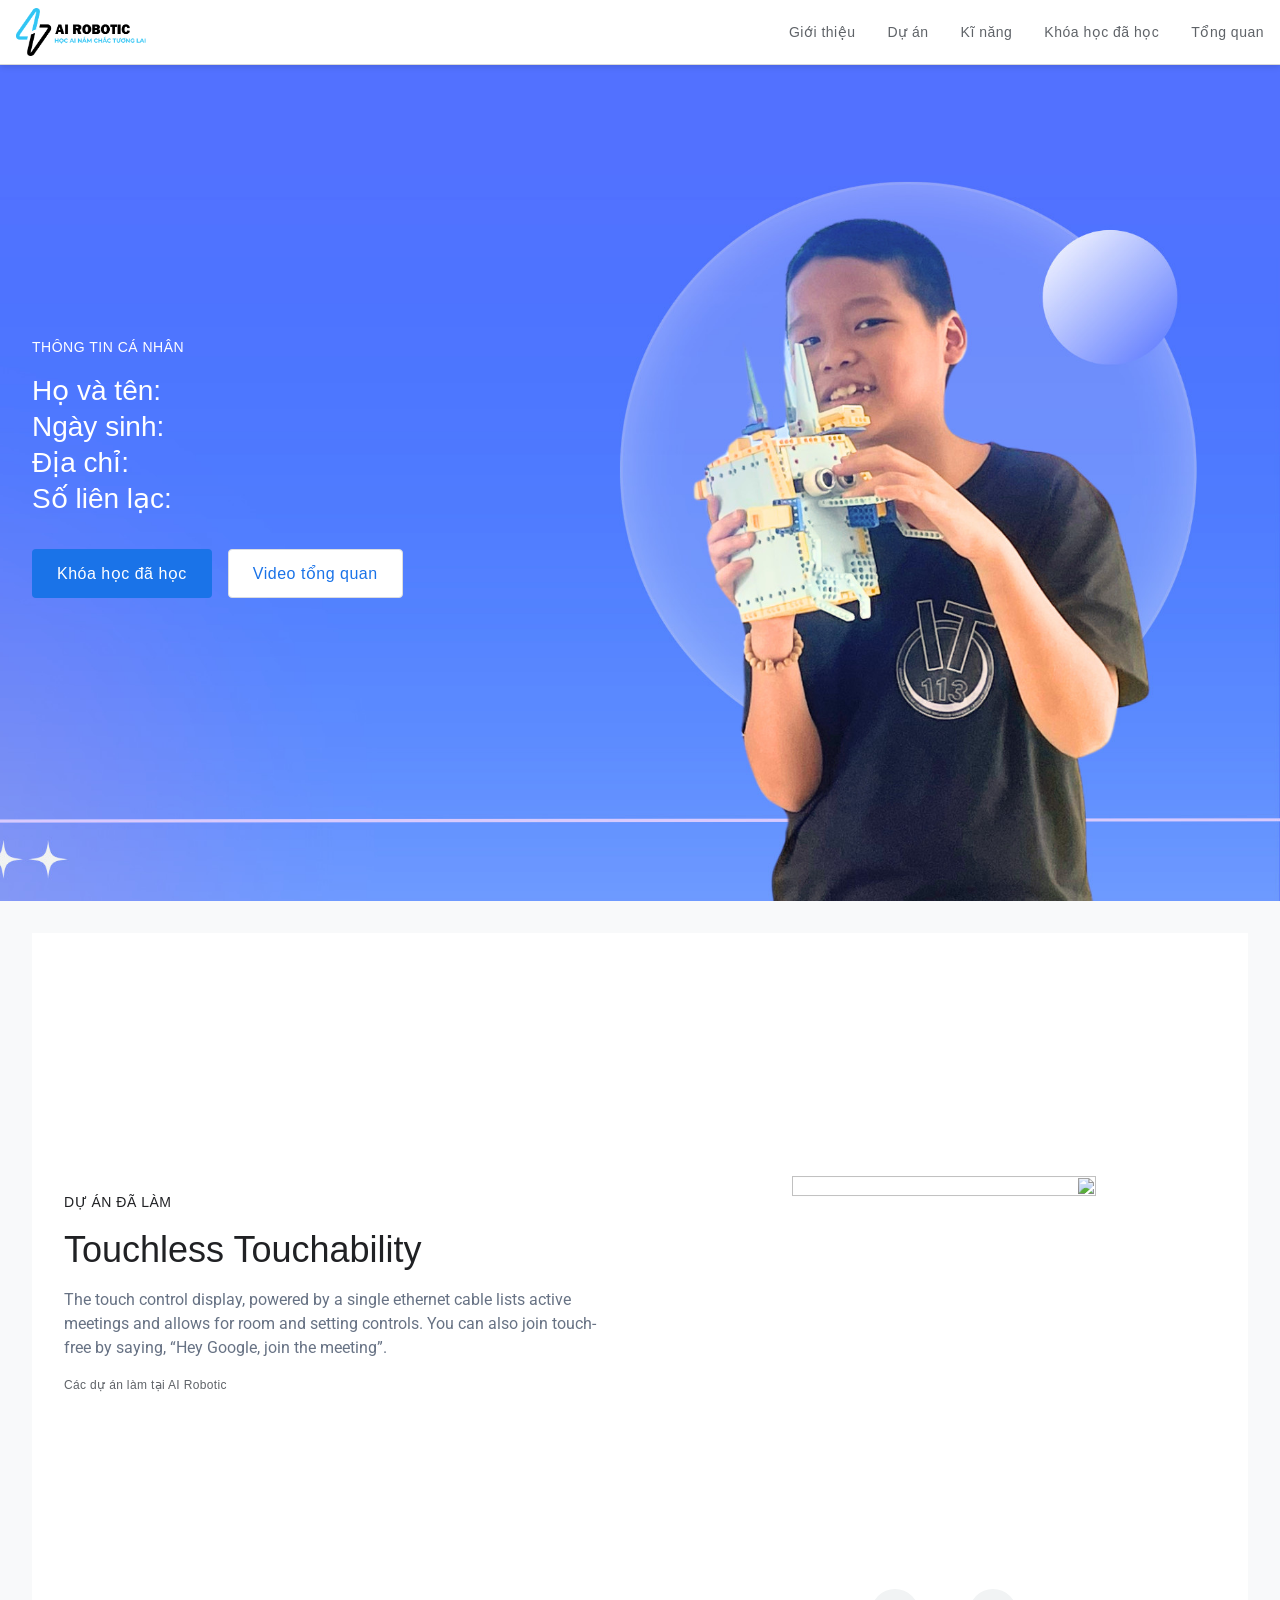
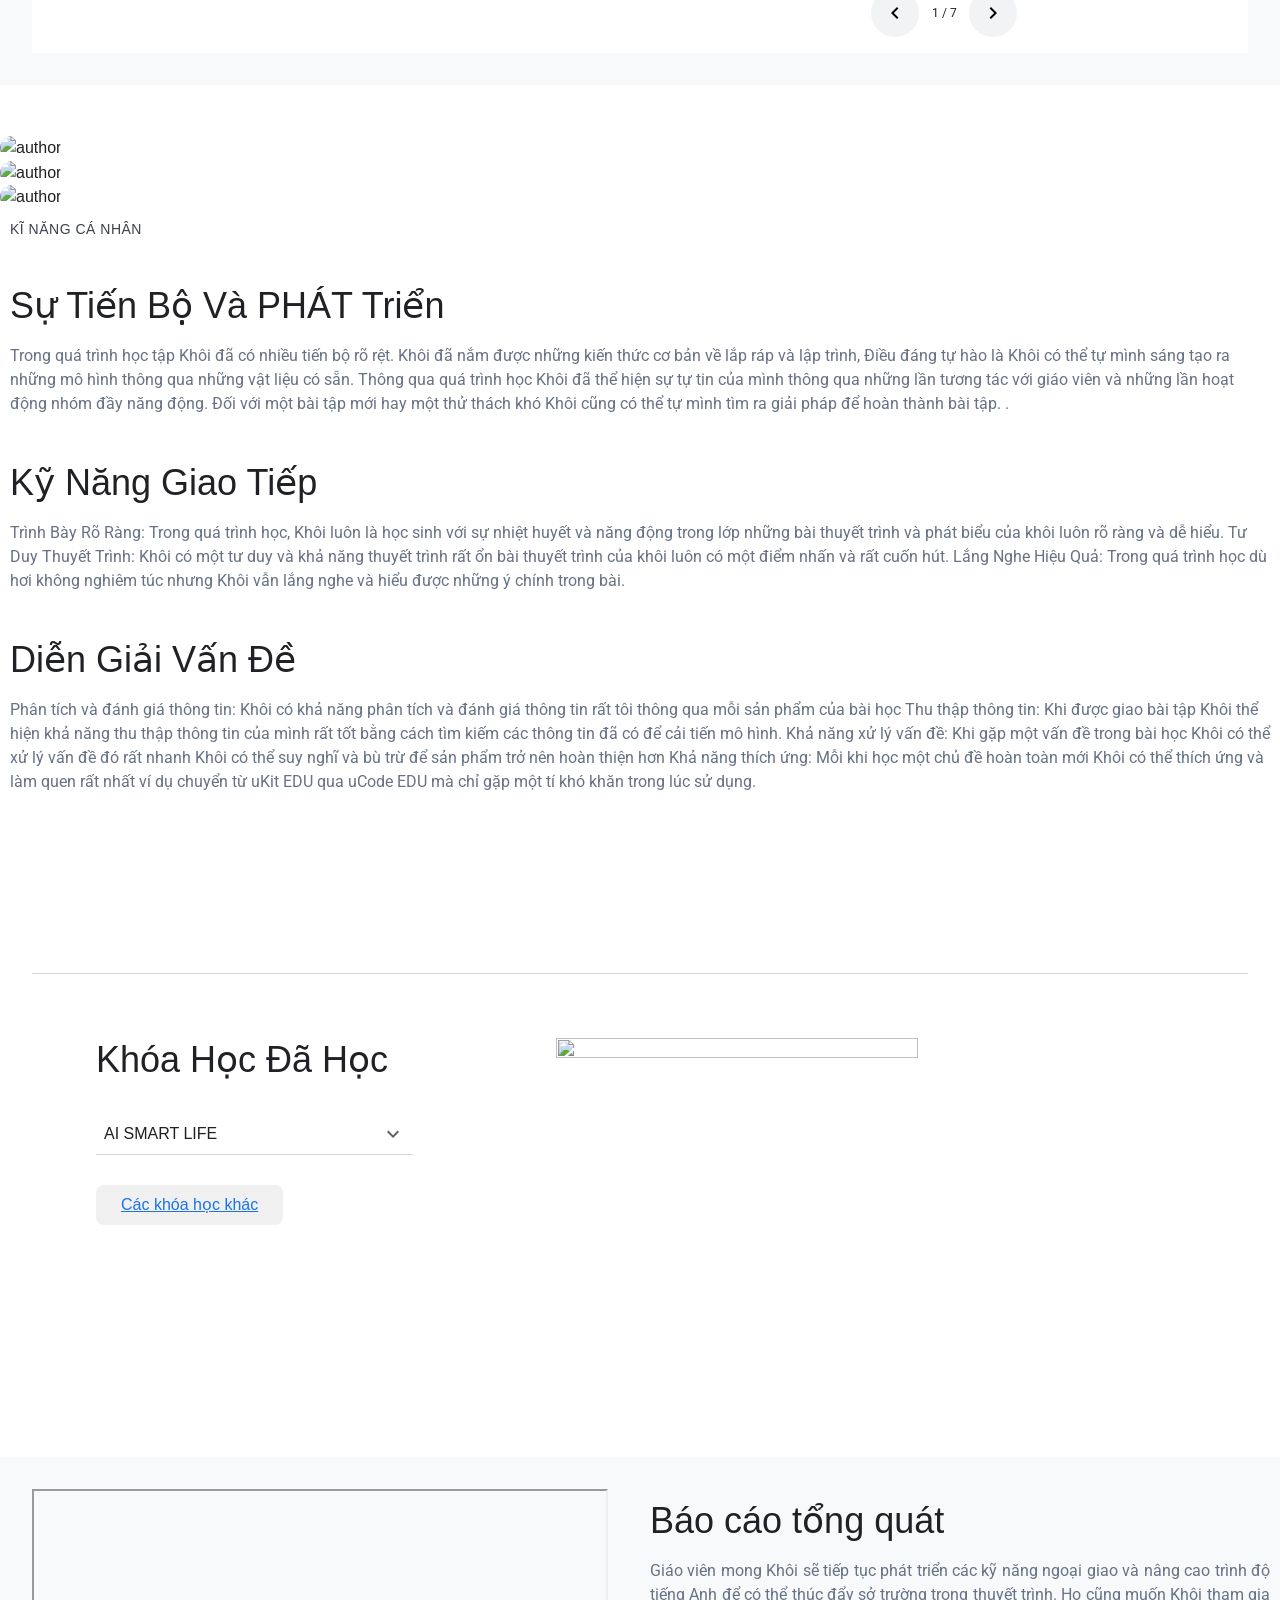
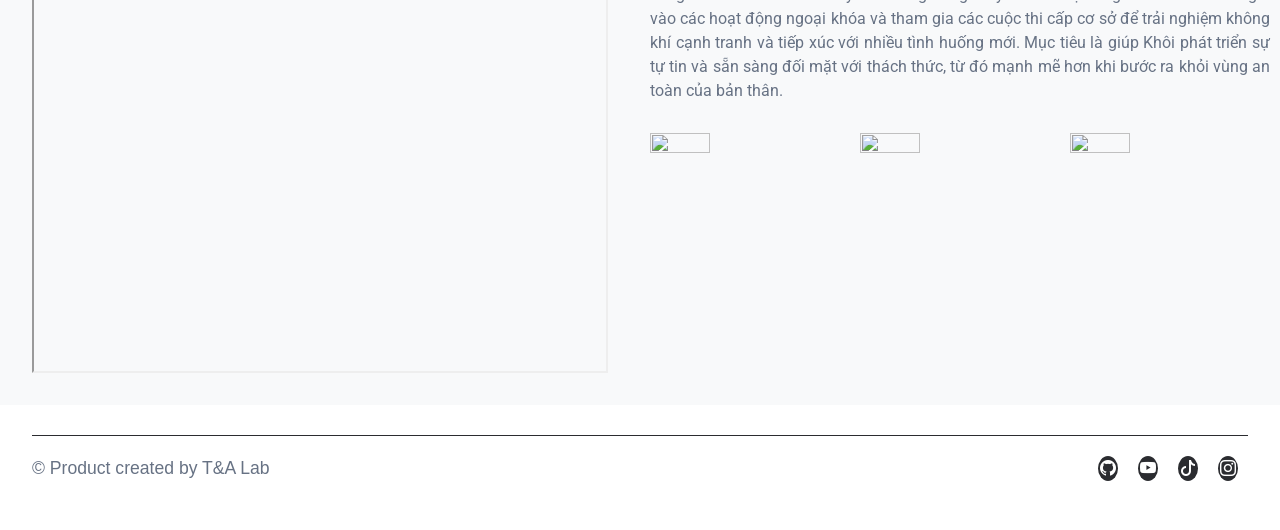
==== index.html @ 6903762d "d" ====
<!DOCTYPE html>
<html lang=en>

<head>
    <meta charset=utf-8>
    <meta http-equiv=X-UA-Compatible content="IE=edge">
    <meta name=viewport content="width=device-width, initial-scale=1.0">
    <meta name=description
        content="In partnership with Lenovo, Series One meeting room kits for Google Meet deliver immersive video meeting experiences.">
    <link href=https://meetingdevices.withgoogle.com/seriesone/ rel=canonical>
    <meta name=referrer content=no-referrer>
    <title>Template</title>
    <link href=https://meetingdevices.withgoogle.com/de_de/seriesone/ hreflang=de-de rel=alternate>
    <link href=https://meetingdevices.withgoogle.com/seriesone/ hreflang=x-default rel=alternate>
    <link href=https://meetingdevices.withgoogle.com/es_es/seriesone/ hreflang=es-es rel=alternate>
    <link href=https://meetingdevices.withgoogle.com/fr_fr/seriesone/ hreflang=fr-fr rel=alternate>
    <link href=https://meetingdevices.withgoogle.com/it_it/seriesone/ hreflang=it-it rel=alternate>
    <link href=https://meetingdevices.withgoogle.com/ja_jp/seriesone/ hreflang=ja-jp rel=alternate>
    <link href=https://meetingdevices.withgoogle.com/nl_nl/seriesone/ hreflang=nl-nl rel=alternate>
    <link href=https://meetingdevices.withgoogle.com/pt_pt/seriesone/ hreflang=pt-pt rel=alternate>
    <link href=https://meetingdevices.withgoogle.com/sv_se/seriesone/ hreflang=sv-se rel=alternate>
    <meta name=google-site-verification content=i-OSLDbnM2iZximjqjOeizI_TWUbKAmkuDoHy6b9P2I>
    <meta content=https://meetingdevices.withgoogle.com/seriesone/ property=og:url>
    <meta property=og:title content="Series One - Google Meet hardware">
    <meta property=og:description
        content="In partnership with Lenovo, Series One meeting room kits for Google Meet deliver immersive video meeting experiences.">
    <meta property=og:site_name content="Google Meeting Devices">
    <meta property=og:type content=website>
    <meta property=og:locale content=en>
    <meta property=og:image:secure_url content>
    <meta property=og:image content>
    <meta name=twitter:card content=summary_large_image>
    <meta name=twitter:description
        content="In partnership with Lenovo, Series One meeting room kits for Google Meet deliver immersive video meeting experiences.">
    <meta name=twitter:title content="Series One - Google Meet hardware">
    <meta name=twitter:site content=@Google>
    <meta name=twitter:image
        content="{'_meta': {'height': 600, 'width': 1200}, 'path': 'https://lh3.googleusercontent.com/mwy3qL_OcN31PW55Ju1jnRcGk3Usdou6EestQ474DYcDU8NTsYWbyKSYF7OhjfOfsH8SbQJx_egO_1A41PqCWd4=s0'}">
    <meta name=twitter:creator content=@Google>
    <link rel=preconnect href=https://lh3.googleusercontent.com>
    <link rel=preconnect href=https://storage.googleapis.com>
    <link rel=preconnect href=https://www.googletagmanager.com>
    <link rel="stylesheet" href="./static/css/partials/compare.min.css">
    <link rel="stylesheet" href="./static/css/partials/footer.min.css">
    <link rel="stylesheet" href="./static/css/main.min.css">
    <link rel=icon href=https://lhu.edu.vn/ViewPage/LHUVNB4/_assets/favicon.ico?v1.1.2>
    <link rel="stylesheet" href="https://cdn.jsdelivr.net/npm/bootstrap-icons@1.11.3/font/bootstrap-icons.min.css">
    <script>
        var getCookie = function (name) {
            const result = document.cookie.match(
                '(^|[^;]+)\\s*' + name + '\\s*=\\s*([^;]+)'
            );
            return result ? result.pop() : '';
        }
    </script>
    <script>
        var uaRef = function () {
            var dr = document.referrer;
            var internalPaths = /\/(edu|a\/signup)\//;
            var refPathMatch = dr.match(/\..+?\/([^\?#]*)/);
            var refPath =
                refPathMatch && refPathMatch.length > 1 ? '/' + refPathMatch[1] : '';
            var refHostMatch = dr.match(/\/\/(.+?)\//);
            var refHost =
                refHostMatch && refHostMatch.length > 1 ? refHostMatch[1] : '';
            var newRef = '';
            if (!(
                refPath.match(internalPaths) && refHost.match(/\.google(?:goro)?\./)
            )) {
                newRef = dr.split('?')[0];
            }
            return newRef;
        };
        dataLayer = [{
            uaReferrer: uaRef(),
            country: 'us',
            region: 'noram',
            propertyIndex: '36',
            language: 'en',
            locale: 'en_US',
            shipToCountry: 'US',
            shipToRegion: '',
            host: location.host,
            hostNoSub: location.host.replace(/^(.+\.)google/g, 'google'),
            path: location.pathname,
            cookiePath: '/',
            implVer: '2',
            'gtm.blacklist': [
                'nonGoogleScripts',
                'nonGooglePixels',
                'customScripts',
                'customPixels',
            ],
        },];
    </script>
    <script>
        window.dataLayer = window.dataLayer || [];
        window.dataLayer.push({
            isSpa: true
        });
        (function (w, d, s, l, i) {
            w[l] = w[l] || [];
            w[l].push({
                'gtm.start': new Date().getTime(),
                event: 'gtm.js'
            });
            var f = d.getElementsByTagName(s)[0],
                j = d.createElement(s),
                dl = l != 'dataLayer' ? '&l=' + l : '';
            j.async = true;
            j.src = 'https://www.googletagmanager.com/gtm.js?id=' + i + dl;
            f.parentNode.insertBefore(j, f);
        })(window, document, 'script', 'dataLayer', 'GTM-NRG7Z7Z');
    </script>
    <script>
        window.dataLayer.push({
            pageName: "/seriesone/",
            event: "trackPageview"
        });
    </script>

    <link rel="stylesheet" href="./static/css/slick.css" />
    <link rel="stylesheet" href="./static/css/LineIcons.2.0.css" />
    <link rel="stylesheet" href="./static/css/bootstrap.4.5.2.min.css" />
    <link rel="stylesheet" href="./static/css/style.css" />

    <style>
        .header {
            position: sticky;
            top: 0;
            background: #fff;
            box-shadow: 0 2px 6px 0 rgba(0, 0, 0, .12), inset 0 -1px 0 0 #dadce0;
            z-index: 999;
            transition: transform 300ms ease
        }

        @media(max-width: 717px) {
            .header--hidden {
                transform: translateY(-100%)
            }
        }

        .header__inner {
            position: relative;
            z-index: 1;
            background: #fff
        }

        .header__inner:first-child {
            border-bottom: 1px solid #d8d8d8
        }

        .header__inner:last-child {
            z-index: 0;
            width: 100%;
            overflow: hidden
        }

        .header__frame {
            box-sizing: border-box;
            margin: 0 auto;
            padding-left: 16px;
            padding-right: 16px;
            width: clamp(0px, 1920px, 100%);
            display: flex;
            align-items: center;
            justify-content: center;
            justify-content: space-between;
            padding-top: 16px;
            padding-bottom: 16px
        }

        @media(min-width: 1024px) {
            .header__frame {
                padding-left: 32px;
                padding-right: 32px
            }
        }

        @media(min-width: 1024px) {
            .header__frame {
                height: 64px;
                padding-top: 8px;
                padding-bottom: 8px
            }
        }

        .header__logo span {
            font-size: 22px;
            letter-spacing: 0;
            color: #5f6368
        }

        .header__logo img {
            display: block;
            height: 32px;
            width: auto;
            margin-bottom: -3px
        }

        .header__logo--icon img {
            margin-bottom: 0;
            margin-right: 8px
        }

        @media(min-width: 1024px) {
            .header__hamburger {
                display: none
            }
        }

        .header__aside__nav,
        .header__nav {
            display: flex;
            flex-direction: row;
            position: relative;
            height: 100%;
            justify-content: end;
        }

        @media(min-width: 1024px) {

            .header__aside__nav,
            .header__nav {
                flex: 1;
                margin-left: 32px
            }

            .header__aside__nav a+a,
            .header__nav a+a {
                margin-left: 8px
            }
        }

        @media(min-width: 1024px) {

            .header__logo,
            .header__aside {
                margin: 0 -16px
            }
        }

        .header__logo,
        .header__nav a,
        .header__aside a:not(.button) {
            font-size: 14px;
            line-height: 24px;
            font-weight: 500;
            letter-spacing: .5px;
            display: inline-flex;
            align-items: center;
            font-weight: 400;
            text-decoration: none;
            color: #5f6368
        }

        .header__nav {
            margin: 0;
            list-style: none
        }

        @media(min-width: 1024px) {
            .header__nav {
                padding-left: 16px
            }
        }

        .header__nav li {
            position: relative;
            margin: -6px 0px
        }

        @media(min-width: 1024px) {
            .header__nav li {
                display: flex
            }

            .header__nav li:hover .header__nav__item__dropdown,
            .header__nav li:focus-within .header__nav__item__dropdown {
                visibility: visible;
                opacity: 1;
                transform: translateY(0)
            }

            .header__nav li .header__nav__item__dropdown {
                position: absolute;
                top: 100%;
                left: 0;
                transform: translateY(-16px);
                opacity: 0;
                visibility: hidden;
                transition: transform 350ms cubic-bezier(0.24, 1, 0.32, 1), opacity 350ms cubic-bezier(0.24, 1, 0.32, 1), visibility 350ms cubic-bezier(0.24, 1, 0.32, 1)
            }
        }

        @media(min-width: 1440px) {
            .header__nav li {
                margin-left: 8px;
                margin-right: 8px
            }
        }

        .header__nav__item__dropdown {
            padding: 0;
            list-style: none
        }

        @media(min-width: 1024px) {
            .header__nav__item__dropdown {
                min-width: 180px;
                padding: 4px 0;
                border-top: 2px solid #1a73e8;
                background: #fff;
                box-shadow: 0 1px 2px 0 rgba(60, 64, 67, .3), 0 1px 3px 1px rgba(60, 64, 67, .15)
            }
        }

        @media(min-width: 1440px) {
            .header__nav__item__dropdown {
                min-width: 225px
            }
        }

        .header__nav__item__dropdown li {
            margin: 16px 8px
        }

        .header__nav__item__dropdown .header__nav__item {
            font-family: "Roboto", Arial, Helvetica, sans-serif;
            font-size: 12px;
            line-height: 18px;
            width: 100%
        }

        .header__nav__item {
            padding: 0 16px
        }

        @media(min-width: 1024px) {
            .header__nav__item {
                border-radius: 4px
            }
        }

        .header__nav__item:focus {
            box-shadow: 0 0 0 2px #1a73e8
        }

        .header__nav__item:hover,
        .header__nav__item:hover:visited {
            color: #202124
        }

        .header__nav__item:hover svg,
        .header__nav__item:hover:visited svg {
            fill: #202124
        }

        .header__nav__item:visited {
            color: #5f6368
        }

        .header__nav__item svg {
            width: 18px;
            height: 18px;
            margin-top: 1px;
            margin-left: 16px
        }

        @media(max-width: 1023px) {
            .header__nav__item svg {
                display: none
            }
        }

        .header__aside {
            display: flex;
            align-items: center;
            justify-content: center;
            flex: none;
            height: 100%
        }

        .header__aside__buttons {
            display: flex
        }

        .header__nav__item--active {
            color: #202124;
            position: relative
        }

        .header__nav__item--active:visited {
            color: #202124
        }

        .header__nav__item--active:after {
            content: ""
        }

        @media(min-width: 1024px) {
            .header__nav__item--active:after {
                position: absolute;
                bottom: -2px;
                left: 16px;
                width: calc(100% - 32px);
                height: 2px;
                background-color: #1a73e8
            }
        }

        .header__announcement {
            display: flex;
            align-items: center;
            justify-content: center;
            height: 0px;
            overflow: hidden;
            background: #1a73e8
        }

        @media(max-width: 1023px) {
            .header__announcement {
                display: none
            }
        }

        .header__announcement--visible {
            height: 40px
        }

        .header__announcement__link {
            display: flex;
            align-items: center;
            justify-content: center;
            font-family: "Roboto", Arial, Helvetica, sans-serif;
            font-size: 14px;
            line-height: 24px;
            position: relative;
            flex: 1;
            color: #fff;
            text-decoration: none
        }

        .header__announcement__link:hover,
        .header__announcement__link:visited,
        .header__announcement__link:focus {
            color: #fff
        }

        .header__announcement svg {
            display: block;
            fill: #fff
        }

        .header__announcement__link__cta {
            display: flex;
            align-items: center;
            font-size: 14px;
            font-weight: 500;
            letter-spacing: .5px;
            line-height: 20px;
            text-transform: uppercase;
            margin-left: 16px
        }

        @media(min-width: 1024px) {
            .header__announcement__link__cta {
                display: flex;
                align-items: center;
                justify-content: center
            }
        }

        .header__announcement__link__cta svg {
            width: 18px;
            height: 18px;
            margin-left: 8px
        }

        .header__announcement__dismiss {
            position: absolute;
            top: 50%;
            transform: translateY(-50%);
            right: 12px;
            cursor: pointer
        }

        @media(max-width: 1023px) {
            .header--primary {
                width: 340px;
                height: 100vh;
                position: fixed;
                z-index: 999
            }

            .header__frame {
                justify-content: flex-start
            }

            .header__frame--column {
                align-items: flex-start;
                flex-direction: column
            }

            .header__nav,
            .header__aside {
                flex-direction: column;
                align-items: flex-start;
                height: initial;
                width: 100%
            }

            .header__nav {
                padding-left: 0
            }

            .header__nav li {
                width: 100%
            }

            .header__nav__item__dropdown {
                margin-top: 16px
            }
        }

        @media only screen and (max-width: 1023px)and (max-device-width: 320px) {
            .header__nav__item__dropdown {
                margin-top: 8px
            }
        }

        @media(max-width: 1023px)and (max-width: 1023px) {
            .header__nav__item__dropdown .header__nav__item {
                padding-left: 32px
            }
        }

        @media(max-width: 1023px) {
            .header__logo {
                height: initial
            }
        }

        @media(max-width: 1023px) {
            .header__nav {
                flex: 1;
                width: calc(100% + 32px);
                margin: 16px -16px;
                padding-top: 16px;
                padding-bottom: 16px;
                border-top: 1px solid #d8d8d8
            }
        }

        @media(max-width: 1023px) {
            .header__nav li {
                margin: 0 0 16px
            }
        }

        @media only screen and (max-width: 1023px)and (max-device-width: 320px) {
            .header__nav li {
                margin: 0 0 8px
            }
        }

        @media(max-width: 1023px) {
            .header__nav__item {
                font-size: 16px;
                font-weight: 500;
                letter-spacing: .5px;
                line-height: 24px;
                box-sizing: border-box;
                width: calc(100% - 16px);
                padding: 8px 16px;
                border-top-right-radius: 999px;
                border-bottom-right-radius: 999px
            }

            .header__nav__item:focus {
                box-shadow: inset 0 0 0 2px #1a73e8
            }

            .header__nav__item:hover {
                background-color: #f8f9fa
            }
        }

        @media(max-width: 1023px) {

            .header__nav__item--active,
            a.header__nav__item--active {
                background-color: #f8f9fa;
                color: #202124
            }

            .header__nav__item--active:visited,
            a.header__nav__item--active:visited {
                color: #202124
            }

            .header__nav__item--active:after,
            a.header__nav__item--active:after {
                display: none
            }

            .header__nav__item--active:hover,
            a.header__nav__item--active:hover {
                background-color: #f8f9fa
            }
        }

        @media(max-width: 1023px) {
            .header__hamburger {
                display: flex;
                align-items: center;
                justify-content: center;
                border-radius: 100%;
                margin-left: 3px;
                margin-right: 16px
            }
        }

        @media(max-width: 1023px) {
            .header__hamburger svg {
                width: 18px;
                height: 18px
            }
        }

        @media(max-width: 1023px) {
            .header__aside {
                margin-bottom: 8px
            }
        }

        @media(max-width: 1023px) {
            .header__aside__buttons {
                flex-direction: column;
                width: 100%
            }

            .header__aside__buttons .button {
                font-size: 16px;
                font-weight: 500;
                letter-spacing: .5px;
                line-height: 24px
            }

            .header__aside__buttons .button+.button {
                margin-left: 0;
                margin-top: 8px
            }
        }

        @media(max-width: 1023px) {
            .header--primary {
                pointer-events: none;
                transform: translateX(-100%);
                transition: transform 350ms cubic-bezier(0.24, 1, 0.32, 1), visibility 350ms cubic-bezier(0.24, 1, 0.32, 1);
                visibility: hidden
            }
        }

        @media(max-width: 1023px) {
            .header:target {
                display: flex;
                flex-direction: column;
                width: calc(100vw - 32px);
                height: 100vh;
                max-width: 340px;
                opacity: 1;
                pointer-events: all;
                position: fixed;
                transform: translateX(0);
                visibility: visible
            }

            .header:target .header--primary {
                width: 340px;
                height: 100vh;
                position: fixed;
                z-index: 999
            }

            .header:target .header__frame {
                justify-content: flex-start
            }

            .header:target .header__frame--column {
                align-items: flex-start;
                flex-direction: column
            }

            .header:target .header__nav,
            .header:target .header__aside {
                flex-direction: column;
                align-items: flex-start;
                height: initial;
                width: 100%
            }

            .header:target .header__nav {
                padding-left: 0
            }

            .header:target .header__nav li {
                width: 100%
            }

            .header:target .header__nav__item__dropdown {
                margin-top: 16px
            }
        }

        @media only screen and (max-width: 1023px)and (max-device-width: 320px) {
            .header:target .header__nav__item__dropdown {
                margin-top: 8px
            }
        }

        @media(max-width: 1023px)and (max-width: 1023px) {
            .header:target .header__nav__item__dropdown .header__nav__item {
                padding-left: 32px
            }
        }

        @media(max-width: 1023px) {
            .header:target .header__logo {
                height: initial
            }
        }

        @media(max-width: 1023px) {
            .header:target .header__nav {
                flex: 1;
                width: calc(100% + 32px);
                margin: 16px -16px;
                padding-top: 16px;
                padding-bottom: 16px;
                border-top: 1px solid #d8d8d8
            }
        }

        @media(max-width: 1023px) {
            .header:target .header__nav li {
                margin: 0 0 16px
            }
        }

        @media only screen and (max-width: 1023px)and (max-device-width: 320px) {
            .header:target .header__nav li {
                margin: 0 0 8px
            }
        }

        @media(max-width: 1023px) {
            .header:target .header__nav__item {
                font-size: 16px;
                font-weight: 500;
                letter-spacing: .5px;
                line-height: 24px;
                box-sizing: border-box;
                width: calc(100% - 16px);
                padding: 8px 16px;
                border-top-right-radius: 999px;
                border-bottom-right-radius: 999px
            }

            .header:target .header__nav__item:focus {
                box-shadow: inset 0 0 0 2px #1a73e8
            }

            .header:target .header__nav__item:hover {
                background-color: #f8f9fa
            }
        }

        @media(max-width: 1023px) {

            .header:target .header__nav__item--active,
            .header:target a.header__nav__item--active {
                background-color: #f8f9fa;
                color: #202124
            }

            .header:target .header__nav__item--active:visited,
            .header:target a.header__nav__item--active:visited {
                color: #202124
            }

            .header:target .header__nav__item--active:after,
            .header:target a.header__nav__item--active:after {
                display: none
            }

            .header:target .header__nav__item--active:hover,
            .header:target a.header__nav__item--active:hover {
                background-color: #f8f9fa
            }
        }

        @media(max-width: 1023px) {
            .header:target .header__hamburger {
                display: flex;
                align-items: center;
                justify-content: center;
                border-radius: 100%;
                margin-left: 3px;
                margin-right: 16px
            }
        }

        @media(max-width: 1023px) {
            .header:target .header__hamburger svg {
                width: 18px;
                height: 18px
            }
        }

        @media(max-width: 1023px) {
            .header:target .header__aside {
                margin-bottom: 8px
            }
        }

        @media(max-width: 1023px) {
            .header:target .header__aside__buttons {
                flex-direction: column;
                width: 100%
            }

            .header:target .header__aside__buttons .button {
                font-size: 16px;
                font-weight: 500;
                letter-spacing: .5px;
                line-height: 24px
            }

            .header:target .header__aside__buttons .button+.button {
                margin-left: 0;
                margin-top: 8px
            }
        }

        @media(max-width: 1023px) {
            .header:target+.header-overlay {
                position: absolute;
                top: 0;
                left: 0;
                width: 100%;
                height: 100%;
                position: fixed;
                display: block;
                z-index: 998;
                cursor: default;
                background: rgba(0, 0, 0, .5)
            }
        }

        .header-overlay {
            display: none
        }

        .header--mobile {
            z-index: 997
        }

        @media(min-width: 1024px) {
            .header--mobile {
                display: none
            }
        }

        .header--mobile .header__announcement {
            display: flex
        }

        .header--mobile .header__announcement--visible {
            height: 50px
        }

        @media(max-width: 717px) {
            .header--mobile .header__announcement__link {
                font-family: "Roboto", Arial, Helvetica, sans-serif;
                font-size: 12px;
                line-height: 18px;
                display: inline-block;
                padding-left: 12px;
                padding-right: 64px
            }

            .header--mobile .header__announcement__link__cta {
                display: inline-flex;
                margin-left: 4px
            }

            .header--mobile .header__announcement__link__cta__label {
                display: none
            }

            .header--mobile .header__announcement__link__cta svg {
                width: 14px;
                height: 14px;
                transform: translateY(3px);
                margin-left: 0px
            }
        }
    </style>
    <style>
        .hero {
            position: relative;
            z-index: 1;
            background-image: url(./z5210002573627_123294c2a428107fe77f49f546d9cb67.jpg);
            background-size: cover;
            background-position: right, center;
            background-repeat: no-repeat;
        }

        .hero:before {
            content: ""
        }

        .hero__content {
            position: relative;
            display: grid;
            align-items: center;
            margin: 0 auto;
            height: calc(100vh - 64px);
        }

        @media(max-width: 1023px) {
            .hero__content {
                padding-top: 32px;
                padding-bottom: 32px
            }
        }

        .hero__content__main {
            box-sizing: border-box;
            margin: 0 auto;
            padding-left: 16px;
            padding-right: 16px;
            width: clamp(0px, 1440px, 100%);
            position: relative;
            z-index: 1;
            order: 1;
            color: white
        }

        @media(min-width: 1024px) {
            .hero__content__main {
                padding-left: 32px;
                padding-right: 32px
            }
        }

        .hero__content__main__icons {
            line-height: 0;
            margin-bottom: 16px
        }

        @media(max-width: 1023px) {
            .hero__content__main__icons {
                display: none
            }

            .hero__content {
                height: 80vh;
            }

            .hero:before {
                content: "";
                position: absolute;
                width: 100%;
                height: 100%;
                top: 0;
                left: 0;
                background: #000000ab;
            }
        }

        .hero__content__main__images {
            line-height: 0;
            margin: 16px 0
        }

        .hero__content__main__icons__icon {
            max-width: 125px
        }

        .hero__content__main__eyebrow {
            font-size: 14px;
            font-weight: 500;
            letter-spacing: .5px;
            line-height: 20px;
            text-transform: uppercase;
            margin-bottom: 16px
        }

        .hero__content__main__title {
            font-size: 48px;
            line-height: 56px;
            margin-bottom: 16px
        }

        @media(max-width: 1023px) {
            .hero__content__main__title {
                font-size: 36px;
                line-height: 44px
            }
        }

        @media(min-width: 1024px) {
            .hero__content__main__title {
                font-size: 60px;
                line-height: 72px
            }
        }

        .hero__content__main__body {
            font-size: 1rem;
            line-height: 40px;
            display: flex;
            align-items: center;
            gap: 16px;
        }

        @media(min-width: 1024px) {
            .hero__content__main__body {
                font-size: 28px;
                line-height: 36px
            }
        }

        .hero__content__main__body p {
            margin: 0
        }

        .hero__content__main__footnote {
            font-family: "Roboto", Arial, Helvetica, sans-serif;
            font-size: 16px;
            line-height: 28px
        }

        .hero__content__main__buttons,
        .hero__content__main__dropdown {
            display: flex;
            margin: 32px 0
        }

        .hero__content__main__buttons__button+.hero__content__main__buttons__button {
            margin-left: 16px
        }

        .hero__content__main__dropdown {
            display: flex;
            align-items: center;
            font-size: 16px;
            font-weight: 500;
            letter-spacing: .5px;
            line-height: 24px;
            justify-content: space-between;
            position: relative;
            padding: 12px 24px;
            background-color: #1a73e8;
            border-radius: 4px;
            color: #fff;
            cursor: pointer;
            z-index: 1;
            position: relative
        }

        @media(min-width: 1024px) {
            .hero__content__main__dropdown {
                display: inline-flex
            }
        }

        .hero__content__main__dropdown:hover .hero__content__main__dropdown__menu,
        .hero__content__main__dropdown:focus-within .hero__content__main__dropdown__menu {
            visibility: visible;
            opacity: 1;
            transform: translateY(0)
        }

        .hero__content__main__dropdown:hover:before,
        .hero__content__main__dropdown:focus-within:before {
            background: #174ea6;
            border-radius: 4px 4px 0 0
        }

        .hero__content__main__dropdown:before {
            content: "";
            position: absolute;
            top: 0;
            left: 0;
            width: 100%;
            height: 100%;
            background: #1a73e8;
            border-radius: 4px;
            box-shadow: 0 1px 2px 0 rgba(60, 64, 67, .3), 0 1px 3px 1px rgba(60, 64, 67, .15);
            z-index: 1;
            transition: all 350ms cubic-bezier(0.24, 1, 0.32, 1)
        }

        .hero__content__main__dropdown__label,
        .hero__content__main__dropdown>svg {
            position: relative;
            z-index: 1
        }

        .hero__content__main__dropdown>svg {
            width: 30px;
            height: 30px;
            fill: #fff;
            transform: translateX(12px)
        }

        .hero__content__main__dropdown__menu {
            position: absolute;
            top: 100%;
            left: 0;
            transform: translateY(-16px);
            opacity: 0;
            visibility: hidden;
            transition: transform 350ms cubic-bezier(0.24, 1, 0.32, 1), opacity 350ms cubic-bezier(0.24, 1, 0.32, 1), visibility 350ms cubic-bezier(0.24, 1, 0.32, 1);
            z-index: 0;
            width: 100%;
            margin: 0;
            padding: 8px 0 0;
            list-style: none;
            background: #fff;
            border-radius: 0 0 4px 4px;
            box-shadow: 0 1px 2px 0 rgba(60, 64, 67, .3), 0 1px 3px 1px rgba(60, 64, 67, .15), inset 0 4px 5px -4px rgba(60, 64, 67, .5)
        }

        .hero__content__main__dropdown__menu__item {
            position: relative
        }

        .hero__content__main__dropdown__menu__item__tooltip span {
            color: #202124;
            background: #fff
        }

        .hero__content__main__dropdown__menu__item__icon {
            position: absolute;
            top: 50%;
            transform: translateY(-50%);
            display: flex;
            align-items: center;
            justify-content: center;
            width: 30px;
            height: 30px
        }

        .hero__content__main__dropdown__menu__item__icon:last-child {
            right: 16px
        }

        .hero__content__main__dropdown__menu__item__icon svg {
            width: 20px;
            height: 20px;
            position: absolute;
            top: 50%;
            transform: translateY(-50%);
            fill: #1a73e8;
            pointer-events: none
        }

        @media(min-width: 1024px) {
            .hero__content__images {
                position: absolute;
                top: 50%;
                transform: translateY(-50%);
                height: 100%;
                right: 0
            }
        }

        .hero__content__images img {
            width: 100%;
            height: auto
        }

        @media(min-width: 1024px) {
            .hero__content__images img {
                width: auto;
                height: 100%
            }
        }

        .hero--dark-theme {
            color: #fff;
            background: #101112
        }

        .hero--dark-theme .hero__content__main__body,
        .hero--dark-theme .hero__content__main__footnote,
        .hero--dark-theme .hero__content__main__footnote a,
        .hero--dark-theme .hero__content__main__footnote a:hover,
        .hero--dark-theme .hero__content__main__footnote a:visited {
            color: #fff
        }

        @media(max-width: 1023px) {
            .hero--full-bleed .hero__content {
                padding-top: 64px;
                padding-bottom: 64px
            }
        }

        .hero--full-bleed .hero__content__images {
            position: absolute;
            top: 0;
            left: 0;
            width: 100%;
            height: 100%;
            transform: none
        }

        .hero--full-bleed .hero__content__images img {
            width: 100%;
            height: 100%;
            position: absolute;
            top: 0;
            left: 0;
            width: 100%;
            height: 100%;
            -o-object-fit: cover;
            object-fit: cover
        }

        @media(min-width: 1024px) {
            .hero--50x50 {
                background: #fff
            }
        }

        @media(min-width: 1440px) {
            .hero--50x50 {
                background: linear-gradient(90deg, #F8F9FA 50%, #FFF 50%)
            }
        }

        @media(max-width: 1023px) {
            .hero--50x50 .hero__content {
                padding-top: 0;
                gap: 64px
            }
        }

        @media(min-width: 1024px) {
            .hero--50x50 .hero__content__images {
                width: 50%;
                left: 50%;
                right: auto
            }
        }

        @media(min-width: 1440px) {
            .hero--50x50 .hero__content__images {
                padding-left: 64px
            }
        }

        @media(min-width: 1024px) {
            .hero--50x50 .hero__content__images img {
                -o-object-fit: contain;
                object-fit: contain
            }
        }

        .hero--50x50 .hero__content__main__title,
        .hero--50x50 .hero__content__main__body {
            max-width: 640px
        }

        .hero--50x50 .hero__content__main__body {
            font-size: 16px;
            line-height: 24px;
        }

        @media(min-width: 1024px) {
            .hero--50x50 .hero__content__main__body {
                font-size: 20px;
                line-height: 28px
            }
        }
    </style>
    <style>
        .grid-1x1 {
            padding-top: 32px;
            padding-bottom: 32px
        }

        @media(min-width: 1024px) {
            .grid-1x1 {
                padding-top: 64px;
                padding-bottom: 64px
            }
        }

        .grid-1x1__content {
            box-sizing: border-box;
            margin: 0 auto;
            padding-left: 16px;
            padding-right: 16px;
            width: clamp(0px, 1440px, 100%);
            display: grid;
            grid-column-gap: 32px;
            grid-row-gap: 32px;
            position: relative;
            place-items: center;
            overflow: hidden
        }

        @media(min-width: 1024px) {
            .grid-1x1__content {
                padding-left: 32px;
                padding-right: 32px
            }
        }

        @media(min-width: 1024px) {
            .grid-1x1__content {
                grid-template-columns: 1fr 1fr
            }
        }

        @media(min-width: 1024px) {
            .grid-1x1__content {
                grid-template-columns: 1fr 1fr
            }
        }

        .grid-1x1__logos {
            display: flex;
            flex-direction: column;
            gap: 18px
        }

        .grid-1x1__logos img {
            width: 200px;
            height: auto
        }

        .grid-1x1__chapter,
        .grid-1x1__images {
            box-sizing: border-box;
            width: 100%
        }

        .grid-1x1__images {
            position: relative
        }

        @media(min-width: 1024px) {
            .grid-1x1__images {
                min-height: 80vh
            }
        }


        .grid-1x1__images__image,
        .grid-1x1__images img {
            display: block;
            width: 100%;
            height: auto;
            margin: 0 auto
        }

        @media(min-width: 1024px) {
            #Duanne .grid-1x1__images--carousel .grid-1x1__images__image {
                position: absolute;
                top: 50%;
                left: 50%;
                transform: translate(-50%, -50%);
                opacity: 0;
                transition: all 500ms ease;
                visibility: hidden;
                overflow: hidden;
                width: 50%
            }

            .grid-1x1__images--carousel .grid-1x1__images__image {
                position: absolute;
                top: 0;
                left: 0;
                transform: translate(32px);
                opacity: 0;
                transition: all 500ms ease;
                visibility: hidden;
                overflow: hidden;
                width: 100%
            }

            .grid-1x1__images--carousel .grid-1x1__images__image:first-child {
                position: sticky
            }

            #Duanne [data-active-slide="1"] .grid-1x1__images__image:nth-child(1) {
                opacity: 1;
                transform: translate(-50%, -50%);
                visibility: visible
            }

            #Duanne [data-active-slide="2"] .grid-1x1__images__image:nth-child(2) {
                opacity: 1;
                transform: translate(-50%, -50%);
                visibility: visible
            }

            #Duanne [data-active-slide="3"] .grid-1x1__images__image:nth-child(3) {
                opacity: 1;
                transform: translate(-50%, -50%);
                visibility: visible
            }

            #Duanne [data-active-slide="4"] .grid-1x1__images__image:nth-child(4) {
                opacity: 1;
                transform: translate(-50%, -50%);
                visibility: visible
            }

            #Duanne [data-active-slide="5"] .grid-1x1__images__image:nth-child(5) {
                opacity: 1;
                transform: translate(-50%, -50%);
                visibility: visible
            }

            #Duanne [data-active-slide="6"] .grid-1x1__images__image:nth-child(6) {
                opacity: 1;
                transform: translate(-50%, -50%);
                visibility: visible
            }

            #Duanne [data-active-slide="7"] .grid-1x1__images__image:nth-child(7) {
                opacity: 1;
                transform: translate(-50%, -50%);
                visibility: visible
            }

            #Duanne [data-active-slide="8"] .grid-1x1__images__image:nth-child(8) {
                opacity: 1;
                transform: translate(-50%, -50%);
                visibility: visible
            }

            /* */
            [data-active-slide="1"] .grid-1x1__images__image:nth-child(1) {
                opacity: 1;
                transform: translateX(0);
                visibility: visible
            }

            [data-active-slide="2"] .grid-1x1__images__image:nth-child(2) {
                opacity: 1;
                transform: translateX(0);
                visibility: visible
            }

            [data-active-slide="3"] .grid-1x1__images__image:nth-child(3) {
                opacity: 1;
                transform: translateX(0);
                visibility: visible
            }

            [data-active-slide="4"] .grid-1x1__images__image:nth-child(4) {
                opacity: 1;
                transform: translateX(0);
                visibility: visible
            }

            [data-active-slide="5"] .grid-1x1__images__image:nth-child(5) {
                opacity: 1;
                transform: translateX(0);
                visibility: visible
            }

            [data-active-slide="6"] .grid-1x1__images__image:nth-child(6) {
                opacity: 1;
                transform: translateX(0);
                visibility: visible
            }

            [data-active-slide="7"] .grid-1x1__images__image:nth-child(7) {
                opacity: 1;
                transform: translateX(0);
                visibility: visible
            }

            [data-active-slide="8"] .grid-1x1__images__image:nth-child(8) {
                opacity: 1;
                transform: translateX(0);
                visibility: visible
            }
        }

        .grid-1x1__controls {
            display: flex;
            align-items: center;
            justify-content: center;
            width: 100%;
            position: absolute;
            bottom: 16px;
            left: 0;
            direction: ltr;
            z-index: 2
        }

        .grid-1x1__controls .grid-1x1__controls__progress {
            display: flex;
            align-items: center;
            justify-content: center;
            font-family: "Roboto", Arial, Helvetica, sans-serif;
            font-size: 12px;
            line-height: 18px;
            width: 50px
        }

        .grid-1x1__controls .grid-1x1__controls__arrow {
            display: flex;
            align-items: center;
            justify-content: center;
            width: 48px;
            height: 48px;
            background: #f1f3f4;
            border-radius: 100%;
            cursor: pointer;
            -webkit-user-select: none;
            -moz-user-select: none;
            -ms-user-select: none;
            user-select: none
        }

        .grid-1x1__controls .grid-1x1__controls__arrow:focus {
            box-shadow: 0 0 0 1px #1a73e8;
            outline: none
        }

        .grid-1x1__controls .grid-1x1__controls__arrow+.grid-1x1__controls .grid-1x1__controls__arrow {
            margin-left: 8px
        }

        .grid-1x1__controls .grid-1x1__controls__arrow--left svg {
            transform: scale(-1)
        }

        @media(max-width: 1023px) {
            .grid-1x1__controls {
                display: none
            }
        }

        .grid-1x1__chapter {
            direction: ltr
        }

        .grid-1x1__chapter__eyebrow {
            font-size: 14px;
            font-weight: 500;
            letter-spacing: .5px;
            line-height: 20px;
            text-transform: uppercase
        }

        .grid-1x1__chapter__eyebrow+.grid-1x1__chapter__title {
            margin-top: 16px
        }

        .grid-1x1__chapter__title {
            font-size: 28px;
            line-height: 36px;
            margin-bottom: 16px
        }

        .grid-1x1__chapter__title+.grid-1x1__chapter__body {
            font-family: "Roboto", Arial, Helvetica, sans-serif;
            font-size: 16px;
            line-height: 28px;
            color: #5f6368
        }

        @media(min-width: 1440px) {
            .grid-1x1__chapter__title+.grid-1x1__chapter__body {
                font-family: "Roboto", Arial, Helvetica, sans-serif;
                font-size: 18px;
                line-height: 28px
            }
        }

        .grid-1x1__chapter__body {
            font-size: 20px;
            line-height: 28px;
            margin: 0 auto
        }

        .grid-1x1__chapter__body p {
            margin: 0
        }

        .grid-1x1__chapter__buttons {
            display: inline-flex;
            margin-top: 24px
        }

        .grid-1x1__chapter__buttons__button {
            display: flex
        }

        .grid-1x1__chapter__buttons__button+.grid-1x1__chapter__buttons__button {
            margin-left: 8px
        }

        .grid-1x1__chapter__footnote {
            line-height: 1.5;
            font-size: 12px;
            font-weight: 300;
            letter-spacing: .35px;
            margin-top: 16px;
            color: #5f6368
        }

        @media(min-width: 1024px) {
            .grid-1x1--reversed .grid-1x1__content {
                direction: rtl;
                text-align: left
            }

            .grid-1x1--reversed .grid-1x1__chapter__buttons {
                justify-content: flex-end
            }
        }

        .grid-1x1--inner .grid-1x1__content {
            box-sizing: border-box;
            margin: 0 auto;
            padding-left: 16px;
            padding-right: 16px;
            width: clamp(0px, 1180px, 100%)
        }

        @media(min-width: 1024px) {
            .grid-1x1--inner .grid-1x1__content {
                padding-left: 32px;
                padding-right: 32px
            }
        }

        .grid-1x1--frame {
            box-sizing: border-box;
            margin: 0 auto;
            padding-left: 16px;
            padding-right: 16px;
            width: clamp(0px, 1440px, 100%);
            background: #f8f9fa
        }

        @media(min-width: 1024px) {
            .grid-1x1--frame {
                padding-left: 32px;
                padding-right: 32px
            }
        }

        .grid-1x1--frame.grid-1x1--inner {
            box-sizing: border-box;
            margin: 0 auto;
            padding-left: 16px;
            padding-right: 16px;
            width: clamp(0px, 1180px, 100%)
        }

        @media(min-width: 1024px) {
            .grid-1x1--frame.grid-1x1--inner {
                padding-left: 32px;
                padding-right: 32px
            }
        }

        .grid-1x1--frame .grid-1x1__content {
            width: auto
        }

        .grid-1x1--centered {
            text-align: center
        }

        @media(min-width: 1024px) {
            .grid-1x1--centered .grid-1x1__content {
                grid-template-columns: 1fr
            }
        }

        .grid-1x1--centered .grid-1x1__logos,
        .grid-1x1--centered .grid-1x1__chapter {
            order: -1
        }

        .grid-1x1--centered .grid-1x1__chapter__body {
            max-width: 800px
        }

        .grid-1x1--product {
            padding-top: 32px;
            padding-bottom: 32px
        }

        @media(max-width: 1023px) {
            .grid-1x1--product {
                padding-left: 0;
                padding-right: 0
            }
        }

        .grid-1x1--product .grid-1x1__content {
            padding: 32px 0;
            background: #fff
        }

        @media(min-width: 1024px) {
            .grid-1x1--product .grid-1x1__content {
                grid-gap: 0;
                padding: 0
            }
        }

        .grid-1x1--product .grid-1x1__chapter {
            padding: 32px 0
        }

        @media(max-width: 1023px) {
            .grid-1x1--product .grid-1x1__chapter {
                padding: 0 32px
            }
        }

        @media(min-width: 1024px) {
            .grid-1x1--product .grid-1x1__chapter {
                padding-left: 32px;
                padding-right: 32px
            }
        }

        @media(min-width: 1440px) {
            .grid-1x1--product .grid-1x1__chapter {
                padding-left: 96px;
                padding-right: 96px
            }
        }

        .grid-1x1--product .grid-1x1__chapter__body {
            font-family: "Roboto", Arial, Helvetica, sans-serif;
            font-size: 16px;
            line-height: 28px;
            color: #5f6368
        }

        @media(min-width: 1440px) {
            .grid-1x1--product .grid-1x1__chapter__body {
                font-family: "Roboto", Arial, Helvetica, sans-serif;
                font-size: 18px;
                line-height: 28px
            }
        }

        .grid-1x1--product.grid-1x1--centered {
            padding-top: 32px;
            padding-bottom: 32px
        }

        @media(min-width: 1024px) {
            .grid-1x1--product.grid-1x1--centered {
                padding-top: 64px;
                padding-bottom: 64px
            }
        }

        .grid-1x1--product .grid-1x1__chapter__title {
            font-size: 36px;
            line-height: 44px
        }

        @media(min-width: 1440px) {
            .grid-1x1--product .grid-1x1__chapter__title {
                font-size: 48px;
                line-height: 56px
            }
        }

        @media(min-width: 1440px)and (max-width: 1023px) {
            .grid-1x1--product .grid-1x1__chapter__title {
                font-size: 36px;
                line-height: 44px
            }
        }

        @media(min-width: 1024px) {

            .grid-1x1--background .grid-1x1__chapter,
            .grid-1x1--background .grid-1x1__images {
                grid-column: span 2
            }
        }

        @media(min-width: 1024px) {
            .grid-1x1--background .grid-1x1__chapter {
                position: absolute;
                top: 50%;
                transform: translateY(-50%);
                width: 50%;
                right: 0
            }
        }

        @media(min-width: 1024px)and (min-width: 1024px) {
            .grid-1x1--background .grid-1x1__chapter--top-right {
                position: absolute;
                top: 32px;
                right: 0;
                transform: none
            }
        }

        @media(min-width: 1024px)and (min-width: 1024px) {
            .grid-1x1--background .grid-1x1__chapter--top-left {
                position: absolute;
                top: 32px;
                left: 0;
                transform: none
            }
        }

        @media(min-width: 1024px) {
            .grid-1x1--background.grid-1x1--reversed .grid-1x1__chapter {
                left: 0;
                right: auto
            }
        }

        .grid-1x1--full-bleed {
            padding-top: 0
        }

        .grid-1x1--full-bleed .grid-1x1__content {
            padding-top: 0
        }

        .grid-1x1--grey-background {
            background: #f8f9fa
        }

        .grid-1x1--grey-background .button--link {
            color: #174ea6
        }

        .grid-1x1--grey-background .button--link:visited,
        .grid-1x1--grey-background .button--link:hover {
            color: #174ea6
        }

        .grid-1x1--grey-background .button--link svg {
            fill: #174ea6
        }

        .grid-1x1--grey-background.grid-1x1--product .grid-1x1__content {
            background: #f8f9fa
        }

        .grid-1x1--carousel .grid-1x1__images img {
            max-height: 50vh;
            -o-object-fit: contain;
            object-fit: contain
        }

        @media(min-width: 718px) {
            .grid-1x1--carousel .grid-1x1__images img {
                height: 50vh;
                max-height: 50vh
            }
        }

        .grid-1x1--awards .grid-1x1__content {
            overflow: visible
        }

        @media(min-width: 1024px) {
            .grid-1x1--awards .grid-1x1__logos {
                position: absolute;
                top: -32px;
                left: 24px
            }
        }

        .grid-1x1--awards .grid-1x1__logos img {
            width: 175px
        }
    </style>
    <link rel=stylesheet rel=preload
        href="/static/css/partials/footer.min.css?fingerprint=3daf4fb8316806a504a15eb5514f7594b02772310335d8c8a36828205ca5d26b"
        as=style onload="this.onload=null;this.rel='stylesheet'">
    <link rel=stylesheet rel=preload
        href="/static/css/partials/compare.min.css?fingerprint=eab3c3866b3bb50278ac024ffd28b26af8c97bb72570bef470d541baed7a8666"
        as=style onload="this.onload=null;this.rel='stylesheet'">
    <link rel=stylesheet rel=preload
        href="/static/css/main.min.css?fingerprint=868a4524110a684e054b7c7285378e1c4d8a1d13fef5d4f10682f9851ebb780a"
        as=style onload="this.onload=null;this.rel='stylesheet'">
    <link rel=stylesheet rel=preload
        href="//fonts.googleapis.com/css?family=Google+Sans:300,400,500|Roboto:400,500&display=swap" as=style
        onload="this.onload=null;this.rel='stylesheet'">
    <link href=https://www.gstatic.com/glue/cookienotificationbar/cookienotificationbar.min.css rel=stylesheet>
</head>

<body add-browser-name>
    <div class=main>
        <div id=menu class="header header--primary" ng-controller="HeaderController as headerCtrl"
            ng-init=headerCtrl.init()>
            <div class=header__inner>
                <div class="header__frame header__frame--column"><a propagate-query-string
                        class="link header__logo header__logo--icon    " href=/ tabindex=0 style="height: 100%;"><img
                            src='./Asset 23.png' loading=lazy style="height: 100%;" title="Google Meet Hardware"
                            alt="Google Meet Hardware" width=200 height=24></a>
                    <ul class=header__nav>
                        <li><a href="" class="header__nav__item "> Giới thiệu </a></li>
                        <li><a href="" class="header__nav__item "> Dự án </a></li>
                        <li><a href="" class="header__nav__item "> Kĩ năng </a></li>
                        <li><a href="" class="header__nav__item "> Khóa học đã học </a></li>
                        <li><a href="" class="header__nav__item "> Tổng quan </a></li>
                    </ul>
                    <div class=header__aside>
                    </div>
                </div>
            </div>
            <div class=header__inner></div>
        </div><a href=# class=header-overlay></a>
        <div class="header header--mobile" ng-controller="HeaderController as headerCtrl" ng-init=headerCtrl.init()>
            <div class=header__inner>
                <div class=header__frame><a class=header__hamburger href=#menu aria-label="Open the menu"><svg width=36
                            height=36 viewbox="0 0 36 36" fill=none xmlns=http://www.w3.org/2000/svg>
                            <rect y=6 width=36 height=4 fill=#606368 />
                            <rect y=16 width=36 height=4 fill=#606368 />
                            <rect y=26 width=36 height=4 fill=#606368 />
                        </svg> </a>
                    <a propagate-query-string class="link header__logo header__logo--icon    " href=/ tabindex=0></a>
                </div>
            </div>
            <div class=header__inner></div>
        </div>
        <div class="hero">
            <div class=hero__content>
                <div class=hero__content__main>
                    <div class='hero__content__main__eyebrow'> Thông tin cá nhân </div>
                    <div class='hero__content__main__body TT__name'> Họ và tên: <p
                            style="color: white;font-size: inherit;margin: 0;"></p>
                    </div>
                    <div class='hero__content__main__body TT__date'> Ngày sinh: <p
                            style="color: white;font-size: inherit;margin: 0;"></p>
                    </div>
                    <div class='hero__content__main__body TT__address'> Địa chỉ: <p
                            style="color: white;font-size: inherit;margin: 0;"></p>
                    </div>
                    <div class='hero__content__main__body TT__contact'> Số liên lạc: <p
                            style="color: white;font-size: inherit;margin: 0;"></p>
                    </div>
                    <div class=hero__content__main__buttons>
                        <div class=hero__content__main__buttons__button><a propagate-query-string class="button    "
                                href=/resellers/ tabindex=0> Khóa học đã học </a></div>
                        <div class=hero__content__main__buttons__button><a propagate-query-string target=_blank
                                class="button  button--outline button--ytmodal " data-youtube-id=E6b70BWJCuI role=button
                                tabindex=0> Video tổng quan </a></div>
                    </div>
                </div>

            </div>
        </div>
        <div class="grid-1x1  grid-1x1--frame grid-1x1--product grid-1x1--reversed" id="Duanne">
            <div class=grid-1x1__content>
                <div class="grid-1x1__images grid-1x1__images--carousel" ng-init="activeSlidetouch = 1"
                    data-active-slide=[[activeSlidetouch]]>
                    <div class=grid-1x1__images__image>
                        <picture>

                            <img src=https://lh3.googleusercontent.com/jG89jQ2dTEGEQkkUC4InMJ4iW29wZ6FsLPil0eR9k85e5tdzZSyPL66UACKBtuQ7dv6c-CbM5vRsnHBjFfyKBg
                                loading=lazy class="desktop-only " alt width=512 height=394>
                        </picture>
                    </div>
                    <div class=grid-1x1__images__image>
                        <picture>

                            <img src=https://lh3.googleusercontent.com/jG89jQ2dTEGEQkkUC4InMJ4iW29wZ6FsLPil0eR9k85e5tdzZSyPL66UACKBtuQ7dv6c-CbM5vRsnHBjFfyKBg
                                loading=lazy class="desktop-only " alt width=512 height=394>
                        </picture>
                    </div>
                    <div class=grid-1x1__images__image>
                        <picture>

                            <img src=https://lh3.googleusercontent.com/jG89jQ2dTEGEQkkUC4InMJ4iW29wZ6FsLPil0eR9k85e5tdzZSyPL66UACKBtuQ7dv6c-CbM5vRsnHBjFfyKBg
                                loading=lazy class="desktop-only " alt width=512 height=394>
                        </picture>
                    </div>
                    <div class=grid-1x1__images__image>
                        <picture>

                            <img src=https://lh3.googleusercontent.com/jG89jQ2dTEGEQkkUC4InMJ4iW29wZ6FsLPil0eR9k85e5tdzZSyPL66UACKBtuQ7dv6c-CbM5vRsnHBjFfyKBg
                                loading=lazy class="desktop-only " alt width=512 height=394>
                        </picture>
                    </div>
                    <div class=grid-1x1__images__image>
                        <picture>

                            <img src=https://lh3.googleusercontent.com/jG89jQ2dTEGEQkkUC4InMJ4iW29wZ6FsLPil0eR9k85e5tdzZSyPL66UACKBtuQ7dv6c-CbM5vRsnHBjFfyKBg
                                loading=lazy class="desktop-only " alt width=512 height=394>
                        </picture>
                    </div>
                    <div class=grid-1x1__images__image>
                        <picture>
                            <img src=https://lh3.googleusercontent.com/mqNEPy1GNgzwsF0VEsqdRLWBhtFlwqSrtLNB_FUxQU2qYjadsOboE-ZFzW8tcUDjoL-I64WJySugcIayEbjS
                                loading=lazy class="desktop-only " alt width=512 height=394>
                        </picture>
                    </div>
                    <div class=grid-1x1__images__image>
                        <picture>
                            <img src=https://lh3.googleusercontent.com/3bDbh5FGK-IVCHogmeEDkrhunXiqtVmdSBYnQC_F9sH3SBV_MaRwNSkjh0eu5zrXqwauX4s9mBAP_3_FbnVV
                                loading=lazy class="desktop-only " alt width=512 height=394>
                        </picture>
                    </div>
                    <div class=grid-1x1__images__image>
                        <picture>
                            <img src=https://lh3.googleusercontent.com/FC8MtocErBym9m--RCcTOQJ9-eqWpUVZrY62aNlyDb_3MS4KhAPRCBWIPE183W_6nbE3Z15qGnmqwn3FM-Sm
                                loading=lazy class="mobile-only " alt width=512 height=267>
                        </picture>
                    </div>
                    <div class=grid-1x1__controls>
                        <div aria-label="Go back" class="grid-1x1__controls__arrow grid-1x1__controls__arrow--left"
                            ng-click="activeSlidetouch = (activeSlidetouch == 1 ? 7 : activeSlidetouch - 1)"><svg
                                xmlns=http://www.w3.org/2000/svg height=24 viewbox="0 0 24 24" width=24>
                                <path fill=none d="M0 0h24v24H0V0z" />
                                <path d="M8.59 16.59L13.17 12 8.59 7.41 10 6l6 6-6 6-1.41-1.41z" />
                            </svg> </div>
                        <div class=grid-1x1__controls__progress>[[ activeSlidetouch ]] / 7</div>
                        <div aria-label="Go forward" class="grid-1x1__controls__arrow grid-1x1__controls__arrow--right"
                            ng-click="activeSlidetouch = (activeSlidetouch == 7 ? 1 : activeSlidetouch + 1)"><svg
                                xmlns=http://www.w3.org/2000/svg height=24 viewbox="0 0 24 24" width=24>
                                <path fill=none d="M0 0h24v24H0V0z" />
                                <path d="M8.59 16.59L13.17 12 8.59 7.41 10 6l6 6-6 6-1.41-1.41z" />
                            </svg> </div>
                    </div>
                </div>
                <div class="grid-1x1__chapter ">
                    <div class=grid-1x1__chapter__eyebrow> Dự án đã làm </div>
                    <div style="text-transform: capitalize;" class=grid-1x1__chapter__title> Touchless touchability
                    </div>
                    <div class=grid-1x1__chapter__body>
                        <p>The touch control display, powered by a single ethernet cable lists active meetings and
                            allows for room and setting controls. You can also join touch-free by saying, “Hey Google,
                            join the meeting”.</p>
                    </div>
                    <div class=grid-1x1__chapter__footnote> Các dự án làm tại AI Robotic </div>
                </div>
            </div>
        </div>
        <section id="testimonial" class="blog_area grid-1x1--product" style="padding: 50px 0;">
            <div class="container">
                <div class="row align-items-end align-items-lg-center justify-content-between">
                    <div class="col-lg-4 col-md-4">
                        <div class="testimonial_author_active">
                            <div class="single_testimonial_author">
                                <img src="https://i.pinimg.com/474x/c0/44/3e/c0443e5519fbb5f1e0943668f8198837.jpg"
                                    alt="author" />
                            </div>

                            <div class="single_testimonial_author">
                                <img src="https://i.pinimg.com/474x/96/76/c7/9676c7e6172311d8b0f10773d693f0a8.jpg"
                                    alt="author" />
                            </div>

                            <div class="single_testimonial_author">
                                <img src="https://i.pinimg.com/736x/b1/17/aa/b117aafe01181cba3651f498343d3e5e.jpg"
                                    alt="author" />
                            </div>
                        </div>
                    </div>
                    <div class="col-lg-6 col-md-8">
                        <div class="grid-1x1__chapter" style="padding: 10px;">
                            <h4 class="grid-1x1__chapter__eyebrow">Kĩ Năng Cá Nhân</h4>

                            <div class="testimonial_content_active">
                                <div class="single_testimonial_content">
                                    <div style="text-transform: capitalize;" class=grid-1x1__chapter__title> Sự tiến bộ
                                        và PHÁT triển </div>
                                    <div class=grid-1x1__chapter__body>
                                        <p>Trong quá trình học tập Khôi đã có nhiều tiến bộ rõ rệt. Khôi đã nắm được
                                            những kiến thức cơ bản về lắp ráp và lập trình, Điều đáng tự hào là Khôi có
                                            thể tự mình sáng tạo ra những mô hình thông qua những vật liệu có sẵn.

                                            Thông qua quá trình học Khôi đã thể hiện sự tự tin của mình thông qua những
                                            lần tương tác với giáo viên và những lần hoạt động nhóm đầy năng động. Đối
                                            với một bài tập mới hay một thử thách khó Khôi cũng có thể tự mình tìm ra
                                            giải pháp để hoàn thành bài tập.
                                            .</p>
                                    </div>
                                </div>

                                <div class="single_testimonial_content">
                                    <div style="text-transform: capitalize;" class=grid-1x1__chapter__title> Kỹ năng
                                        giao tiếp </div>
                                    <div class=grid-1x1__chapter__body>
                                        <p>Trình Bày Rõ Ràng: Trong quá trình học, Khôi luôn là học sinh với sự nhiệt
                                            huyết và năng động trong lớp những bài thuyết trình và phát biểu của khôi
                                            luôn rõ ràng và dễ hiểu.
                                            Tư Duy Thuyết Trình: Khôi có một tư duy và khả năng thuyết trình rất ổn bài
                                            thuyết trình của khôi luôn có một điểm nhấn và rất cuốn hút.
                                            Lắng Nghe Hiệu Quả: Trong quá trình học dù hơi không nghiêm túc nhưng Khôi
                                            vẫn lắng nghe và hiểu được những ý chính trong bài.
                                        </p>
                                    </div>
                                </div>

                                <div class="single_testimonial_content">
                                    <div style="text-transform: capitalize;" class=grid-1x1__chapter__title>Diễn giải
                                        vấn đề </div>
                                    <div class=grid-1x1__chapter__body>
                                        <p>Phân tích và đánh giá thông tin: Khôi có khả năng phân tích và đánh giá thông
                                            tin rất tôi thông qua mỗi sản phẩm của bài học
                                            Thu thập thông tin: Khi được giao bài tập Khôi thể hiện khả năng thu thập
                                            thông tin của mình rất tốt bằng cách tìm kiếm các thông tin đã có để cải
                                            tiến mô hình.
                                            Khả năng xử lý vấn đề: Khi gặp một vấn đề trong bài học Khôi có thể xử lý
                                            vấn đề đó rất nhanh Khôi có thể suy nghĩ và bù trừ để sản phẩm trở nên hoàn
                                            thiện hơn
                                            Khả năng thích ứng: Mỗi khi học một chủ đề hoàn toàn mới Khôi có thể thích
                                            ứng và làm quen rất nhất ví dụ chuyển từ uKit EDU qua uCode EDU mà chỉ gặp
                                            một tí khó khăn trong lúc sử dụng.
                                        </p>
                                    </div>
                                </div>
                            </div>
                        </div>
                    </div>
                </div>
            </div>
        </section>
        <!--
        <div class="grid-1x1  grid-1x1--frame grid-1x1--product grid-1x1--grey-background">
            <div class=grid-1x1__content>
                <div class="grid-1x1__images grid-1x1__images--carousel" ng-init="activeSlidecompute = 1"
                    data-active-slide=[[activeSlidecompute]]>
                    <div class=grid-1x1__images__image>
                        <picture>
                            <source type=image/webp
                                srcset="https://lh3.googleusercontent.com/qGaGKf1hvgF3J-aI9xJvL84oQ9Lg4P5PpnNj9UGiF5p9FyUSFOwm5lgtJy6xgHD9UAhqYWKfTsni0zzmKilv=rw-e365-w2048 2048w"
                                media="(min-width: 1024px)">
                            <source type=image/webp
                                srcset="https://lh3.googleusercontent.com/qGaGKf1hvgF3J-aI9xJvL84oQ9Lg4P5PpnNj9UGiF5p9FyUSFOwm5lgtJy6xgHD9UAhqYWKfTsni0zzmKilv=rw-e365-w1436 1436w"
                                media="(min-width: 718px)">
                            <source type=image/webp
                                srcset="https://lh3.googleusercontent.com/qGaGKf1hvgF3J-aI9xJvL84oQ9Lg4P5PpnNj9UGiF5p9FyUSFOwm5lgtJy6xgHD9UAhqYWKfTsni0zzmKilv=rw-e365-w960 960w">
                            <img src=https://lh3.googleusercontent.com/qGaGKf1hvgF3J-aI9xJvL84oQ9Lg4P5PpnNj9UGiF5p9FyUSFOwm5lgtJy6xgHD9UAhqYWKfTsni0zzmKilv
                                loading=lazy class="desktop-only " alt width=508 height=512>
                        </picture>
                    </div>
                    <div class=grid-1x1__images__image>
                        <picture>
                            <source type=image/webp
                                srcset="https://lh3.googleusercontent.com/CBLAb0XTtmoxzmUYp-jKPRS17cUmdP949hKlC3BccvoGRe1hV14uHBlvMa8Oi2qB8-Eo4SPIEtmKP61slf2zUg=rw-e365-w2048 2048w"
                                media="(min-width: 1024px)">
                            <source type=image/webp
                                srcset="https://lh3.googleusercontent.com/CBLAb0XTtmoxzmUYp-jKPRS17cUmdP949hKlC3BccvoGRe1hV14uHBlvMa8Oi2qB8-Eo4SPIEtmKP61slf2zUg=rw-e365-w1436 1436w"
                                media="(min-width: 718px)">
                            <source type=image/webp
                                srcset="https://lh3.googleusercontent.com/CBLAb0XTtmoxzmUYp-jKPRS17cUmdP949hKlC3BccvoGRe1hV14uHBlvMa8Oi2qB8-Eo4SPIEtmKP61slf2zUg=rw-e365-w960 960w">
                            <img src=https://lh3.googleusercontent.com/CBLAb0XTtmoxzmUYp-jKPRS17cUmdP949hKlC3BccvoGRe1hV14uHBlvMa8Oi2qB8-Eo4SPIEtmKP61slf2zUg
                                loading=lazy class="desktop-only " alt width=508 height=512>
                        </picture>
                    </div>
                    <div class=grid-1x1__images__image>
                        <picture>
                            <source type=image/webp
                                srcset="https://lh3.googleusercontent.com/6Oko6Uk4SictOCRUdAD_2rWU5gnPAhpmO3gFCNhyNUzXetijevVfiD9OeWXLuJ5xajXf2ig205jirvOSPWt30-0=rw-e365-w2048 2048w"
                                media="(min-width: 1024px)">
                            <source type=image/webp
                                srcset="https://lh3.googleusercontent.com/6Oko6Uk4SictOCRUdAD_2rWU5gnPAhpmO3gFCNhyNUzXetijevVfiD9OeWXLuJ5xajXf2ig205jirvOSPWt30-0=rw-e365-w1436 1436w"
                                media="(min-width: 718px)">
                            <source type=image/webp
                                srcset="https://lh3.googleusercontent.com/6Oko6Uk4SictOCRUdAD_2rWU5gnPAhpmO3gFCNhyNUzXetijevVfiD9OeWXLuJ5xajXf2ig205jirvOSPWt30-0=rw-e365-w960 960w">
                            <img src=https://lh3.googleusercontent.com/6Oko6Uk4SictOCRUdAD_2rWU5gnPAhpmO3gFCNhyNUzXetijevVfiD9OeWXLuJ5xajXf2ig205jirvOSPWt30-0
                                loading=lazy class="desktop-only " alt width=508 height=512>
                        </picture>
                    </div>
                    <div class=grid-1x1__images__image>
                        <picture>
                            <source type=image/webp
                                srcset="https://lh3.googleusercontent.com/osBEC68xTYVOrpAYwX7AmEl9eXAFYS55jaMV9FScjBZLo3PK5veGzasZbaUcQveuy1BO1bFxkXeXpnTptXVokw=rw-e365-w2048 2048w"
                                media="(min-width: 1024px)">
                            <source type=image/webp
                                srcset="https://lh3.googleusercontent.com/osBEC68xTYVOrpAYwX7AmEl9eXAFYS55jaMV9FScjBZLo3PK5veGzasZbaUcQveuy1BO1bFxkXeXpnTptXVokw=rw-e365-w1436 1436w"
                                media="(min-width: 718px)">
                            <source type=image/webp
                                srcset="https://lh3.googleusercontent.com/osBEC68xTYVOrpAYwX7AmEl9eXAFYS55jaMV9FScjBZLo3PK5veGzasZbaUcQveuy1BO1bFxkXeXpnTptXVokw=rw-e365-w960 960w">
                            <img src=https://lh3.googleusercontent.com/osBEC68xTYVOrpAYwX7AmEl9eXAFYS55jaMV9FScjBZLo3PK5veGzasZbaUcQveuy1BO1bFxkXeXpnTptXVokw
                                loading=lazy class="mobile-only " alt width=512 height=435>
                        </picture>
                    </div>
                    <div class=grid-1x1__controls>
                        <div aria-label="Go back" class="grid-1x1__controls__arrow grid-1x1__controls__arrow--left"
                            ng-click="activeSlidecompute = (activeSlidecompute == 1 ? 3 : activeSlidecompute - 1)"><svg
                                xmlns=http://www.w3.org/2000/svg height=24 viewbox="0 0 24 24" width=24>
                                <path fill=none d="M0 0h24v24H0V0z" />
                                <path d="M8.59 16.59L13.17 12 8.59 7.41 10 6l6 6-6 6-1.41-1.41z" />
                            </svg> </div>
                        <div class=grid-1x1__controls__progress>[[ activeSlidecompute ]] / 3</div>
                        <div aria-label="Go forward" class="grid-1x1__controls__arrow grid-1x1__controls__arrow--right"
                            ng-click="activeSlidecompute = (activeSlidecompute == 3 ? 1 : activeSlidecompute + 1)"><svg
                                xmlns=http://www.w3.org/2000/svg height=24 viewbox="0 0 24 24" width=24>
                                <path fill=none d="M0 0h24v24H0V0z" />
                                <path d="M8.59 16.59L13.17 12 8.59 7.41 10 6l6 6-6 6-1.41-1.41z" />
                            </svg> </div>
                    </div>
                </div>
                <div class="grid-1x1__chapter ">
                    <div class=grid-1x1__chapter__eyebrow> Kỹ năng cá nhân </div>
                    <div style="text-transform: capitalize;" class=grid-1x1__chapter__title> Đánh giá các kĩ năng</div>
                    <div class=grid-1x1__chapter__body>
                        <p>- Thông qua quá trình học Khôi đã thể hiện sự tự tin của mình thông qua những lần tương tác
                            với giáo viên và những lần hoạt động nhóm đầy năng động. <br>
                            - Trình Bày Rõ Ràng: Trong quá trình học, Khôi luôn là học sinh với sự nhiệt huyết và năng
                            động trong lớp những bài thuyết trình và phát biểu của khôi luôn rõ ràng và dễ hiểu.<br>
                            - Tư Duy Thuyết Trình: Khôi có một tư duy và khả năng thuyết trình rất ổn bài thuyết trình
                            của khôi luôn có một điểm nhấn và rất cuốn hút.<br>
                            - Lắng Nghe Hiệu Quả: Trong quá trình học dù hơi không nghiêm túc nhưng Khôi vẫn lắng nghe
                            và hiểu được những ý chính trong bài.
                        </p>
                    </div>
                </div>
            </div>
        </div>-->



        <div class="compare ">
            <div class=compare__rows>
                <div class=compare__rows__row data-active-slide=[[activeSlide1]] ng-init="activeSlide1 = 1">
                    <div class=compare__rows__row__left>
                        <div style="text-transform: capitalize;" class=compare__rows__row__left__title> Khóa học đã học
                        </div>
                        <div class=compare__rows__row__left__spec
                            ng-class="{'compare__rows__row__left__spec--expanded' : expandSpec00}">
                            <div class=compare__rows__row__left__spec__toggle ng-click="expandSpec00 = !expandSpec00">
                                AI SMART LIFE
                                <svg xmlns=http://www.w3.org/2000/svg height=24 viewbox="0 0 24 24" width=24
                                    fill=#606368>
                                    <path fill=none d="M0 0h24v24H0V0z" />
                                    <path d="M7.41 8.59L12 13.17l4.59-4.58L18 10l-6 6-6-6 1.41-1.41z" />
                                </svg>
                            </div>
                            <div class=compare__rows__row__left__spec__content>
                                <p>Chủ đề 1: thế nào là “đời sống thông minh”?</p>
                                <p>Chủ đề 2: Đèn để bàn thông minh</p>
                                <p>Chủ đề 3: Quạt điện thông minh</p>
                                <p>Chủ đề 4: ùng rác thông minh</p>
                                <p>Chủ đề 5: Tiết sinh hoạt - Cải tiến đồ nội thất</p>
                                <p>Chủ đề 6: Vườn hoa thông minh của tôi</p>
                                <p>Chủ đề 7: Giá phơi quần áo thông minh</p>
                                <p>Chủ đề 8: Tiết sinh hoạt - Ngôi nhà thông minh</p>
                                <p>Phụ lục 1: Hướng dẫn cài đặt App Ukit Edu và kết nối Bluetooth</p>
                                <p>Chủ đề 9: Máy phát nhạc</p>
                                <p>Chủ đề 10: Chuông báo thông minh</p>
                                <p>Chủ đề 11: Xe quét dọn thông minh</p>
                                <p>Chủ đề 12: Trợ lý cảnh sát giao thông</p>
                                <p>Chủ đề 13: Tiết sinh hoạt - Bộ cảm biến</p>
                                <p>Chủ đề 14: Cửa điện</p>
                                <p>Chủ đề 15: Cánh tay robot phân loại</p>
                                <p>Chủ đề 16: Tiết sinh hoạt - Cuộc sống AI - Công nghệ AI</p>
                            </div>
                        </div>
                        <a href="https://airobotic.edu.vn/"
                            style="margin: 30px 0; padding: 8px 25px;width: max-content;border: unset;border-radius: 8px;background-color: #f0f0f0;">
                            Các khóa học khác</a>
                    </div>

                    <div class=compare__rows__row__right>

                        <div class=compare__rows__row__right__title> Small Room Kit </div>
                        <div class=compare__rows__row__right__images>
                            <picture style="display: flex; justify-content: center;">
                                <img id="KHDH-Image" style="width: 70%;" src='' loading=lazy alt width=512 height=288>
                            </picture>
                        </div>
                    </div>
                </div>

            </div>
        </div>
        <div class="grid-1x1  grid-1x1--grey-background grid-1x1--product">
            <div class=grid-1x1__content>
                <div class="grid-1x1__images "
                    style="display: flex;align-items: center;justify-content: center;min-height: unset;height: 100%;">
                    <div class=grid-1x1__images__image
                        style="display: flex;flex-direction: column;justify-content: space-between;height: 100%;">
                        <picture style="display: flex;justify-content: center;">
                            <iframe src="https://drive.google.com/file/d/1JilmliPRPdn1SrpJM8PGqub2P2Ozw_2L/preview"
                                style="width: 90%; height: auto;aspect-ratio: 16/9;" allow="autoplay"></iframe>
                        </picture>
                    </div>
                </div>
                <div class="grid-1x1__chapter " style="padding: 10px;">
                    <div class=grid-1x1__chapter__title> Báo cáo tổng quát </div>
                    <div class=grid-1x1__chapter__body>
                        <p style="text-align: justify;">Giáo viên mong Khôi sẽ tiếp tục phát triển các kỹ năng ngoại
                            giao và nâng cao trình độ tiếng
                            Anh để có thể thúc đẩy sở trường trong thuyết trình. Họ cũng muốn Khôi tham gia vào các hoạt
                            động ngoại khóa và tham gia các cuộc thi cấp cơ sở để trải nghiệm không khí cạnh tranh và
                            tiếp xúc với nhiều tình huống mới. Mục tiêu là giúp Khôi phát triển sự tự tin và sẵn sàng
                            đối mặt với thách thức, từ đó mạnh mẽ hơn khi bước ra khỏi vùng an toàn của bản thân.</p>
                    </div>
                    <div style="display: flex;gap: 10px;width: 100%;padding: 30px 0;" id="TQ-Image">
                        <img style="flex: 1; aspect-ratio: 1/1;object-fit: cover;width: 30%;"
                            src="https://i.pinimg.com/736x/c0/44/3e/c0443e5519fbb5f1e0943668f8198837.jpg" alt="">
                        <img style="flex: 1; aspect-ratio: 1/1;object-fit: cover;width: 30%;"
                            src="https://i.pinimg.com/736x/76/4a/f6/764af66312fd4aa1292cf0386f989cac.jpg" alt="">
                        <img style="flex: 1; aspect-ratio: 1/1;object-fit: cover;width: 30%;"
                            src="https://i.pinimg.com/736x/b1/17/aa/b117aafe01181cba3651f498343d3e5e.jpg" alt="">
                    </div>
                </div>
            </div>
        </div>
        <section id="ft1412c1">
            <div class="ft1412c1">
                <div class="ft1412c1-wrap">
                    <div class="ft1412c1-dot"></div>
                    <div class="ft1412c1-content">
                        <div class="ft1412c1-text">
                            <p>© Product created by T&A Lab</p>
                        </div>
                        <div class="ft1412c1-icon">
                            <a href="">
                                <i class="bi bi-github"></i>
                            </a>
                            <a href="">
                                <i class="bi bi-youtube"></i>
                            </a>
                            <a href="">
                                <i class="bi bi-tiktok"></i>
                            </a>
                            <a href="">
                                <i class="bi bi-instagram"></i>
                            </a>
                        </div>
                    </div>
                </div>
            </div>
            <style>
                /* ------------------ */
                /* ft1412c Vamnaone */
                /* ------------------ */
                :root {
                    --color-text: #2b2c30;
                    --color-main: #82d1cb;
                    --color-logo: rgb(44 199 241);
                }

                .ft1412c1 {
                    font-size: 16px;
                    color: var(--color-text);
                }

                .ft1412c1-wrap {
                    display: flex;
                    flex-direction: column;
                    width: 100%;
                    height: max-content;
                    padding: 30px 0;
                }

                .ft1412c1-dot {
                    height: 1px;
                    width: 95%;
                    margin: 0 auto;
                    background-color: var(--color-text);
                }

                .ft1412c1-content {
                    width: 95%;
                    margin: 0 auto;
                    display: flex;
                    justify-content: space-between;
                    align-items: center;
                }

                .ft1412c1-text>p {
                    font-size: 1.1em;
                    padding: 20px 0;
                }


                .ft1412c1-icon {
                    display: flex;
                }

                .ft1412c1-icon>a>i {
                    border-radius: 50%;
                    background-color: var(--color-text);
                    color: white;
                    text-decoration: none;
                    width: 25px;
                    height: 25px;
                    display: flex;
                    align-items: center;
                    justify-content: center;
                    margin: 0 5px;
                    aspect-ratio: 1/1;
                    transition: all .2s linear;
                }

                .ft1412c1-icon>a {
                    border-radius: 50%;
                    color: white;
                    text-decoration: none;
                    width: 30px;
                    height: 30px;
                    display: flex;
                    align-items: center;
                    justify-content: center;
                    margin: 0 5px;
                    transition: all .2s linear;
                }

                .ft1412c1-icon>a:hover {
                    background-color: var(--color-main);
                }

                .ft1412c1-icon>a:hover i {
                    background-color: var(--color-main);
                }
            </style>
        </section>
    </div>
    <script src=https://www.gstatic.com/glue/cookienotificationbar/cookienotificationbar.min.js
        data-glue-cookie-notification-bar-category=2B
        data-glue-cookie-notification-bar-site-id=meetingdevices.withgoogle.com></script>
    <script src="https://cdn.statically.io/gh/tr1nh/fetch-sheet.js/master/fetch-sheet.min.js"></script>

    <script src="./static/js/jquery-1.12.4.min.js"></script>
    <script src="./static/js/slick.min.js"></script>
    <script src="./static/js/jquery.magnific-popup.min.js"></script>
    <script src="./static/js/main.js"></script>

    <script src="./static/js/loadcontent.js"></script>
    <script src="./static/js/main.min.js"></script>
</body>

</html>
---- static/css/partials/compare.min.css ----
.button {
    font-size: 16px;
    font-weight: 500;
    letter-spacing: .5px;
    line-height: 24px;
    align-items: center;
    -webkit-appearance: none;
    -moz-appearance: none;
    appearance: none;
    background-color: #1a73e8;
    border: 1px solid transparent;
    border-radius: 4px;
    color: #fff;
    cursor: pointer;
    display: inline-flex;
    justify-content: center;
    text-decoration: none;
    text-rendering: optimizeLegibility;
    transition: background-color .2s, box-shadow .2s, color .2s
}

.button[disabled] {
    cursor: default;
    color: #5f6368;
    background-color: #f8f9fa
}

@media(max-width: 1023px) {
    .button {
        padding: 10px 20px 9px
    }
}

@media(min-width: 1024px) {
    .button {
        padding: 12px 24px 11px
    }
}

.button svg {
    margin-right: 5px
}

.button:visited {
    color: #fff
}

.button:hover:not(.button--outline):not(.button--link):not(.button--cta):not(.button--dropdown):not([disabled]) {
    background-color: #185abc;
    box-shadow: 0 1px 2px 0 rgba(60, 64, 67, .3), 0 1px 3px 1px rgba(60, 64, 67, .15);
    color: #fff
}

.button:active:not(.button--outline):not(.button--link):not(.button--cta):not(.button--dropdown):not([disabled]) {
    background-color: #174ea6;
    box-shadow: 0 0 0 2px #aecbfa
}

.button:focus:not(.button--outline):not(.button--link):not(.button--cta):not(.button--dropdown):not([disabled]) {
    background-color: #174ea6;
    box-shadow: 0 0 0 2px #aecbfa
}

.button--outline {
    background-color: #fff;
    border-color: #dadce0;
    color: #1a73e8
}

.button--outline svg {
    fill: #1a73e8
}

.button--outline:visited {
    color: #1a73e8
}

.button--outline:hover {
    background-color: #f4f8fe;
    border-color: #1a73e8;
    box-shadow: none;
    color: #1a73e8
}

.button--outline:active {
    background-color: #e8f0fe;
    box-shadow: 0 0 0 1px #1a73e8;
    border-color: #1a73e8
}

.button--outline:focus {
    background-color: #f4f8fe;
    box-shadow: 0 0 0 1px #1a73e8;
    border-color: #1a73e8
}

.button--link {
    position: relative;
    background-color: transparent;
    border-radius: 0;
    border: transparent;
    color: #1a73e8;
    padding: 0
}

.button--link:after {
    content: ""
}

.button--link svg {
    fill: #1a73e8
}

.button--link:visited {
    color: #1a73e8
}

.button--link:hover {
    background-color: transparent;
    box-shadow: none
}

.button--link:hover:after {
    position: absolute;
    bottom: -4px;
    left: 0;
    width: 100%;
    height: 2px;
    background-color: #1a73e8
}

.button--link:focus,
.button--link:active {
    background-color: transparent
}

.button--link:focus:after,
.button--link:active:after {
    display: none
}

.button--link.button--dark {
    color: #174ea6
}

.button--link.button--dark:visited {
    color: #174ea6
}

.button--cta {
    background-color: #fff;
    border-color: #3c4043;
    border-width: 2px;
    color: #3c4043
}

.button--cta svg {
    fill: #3c4043
}

.button--cta:visited {
    color: #3c4043
}

.button--cta:hover,
.button--cta:active,
.button--cta:focus {
    background-color: #3c4043;
    border-color: #3c4043;
    box-shadow: none;
    color: #fff
}

.button--reverse {
    direction: rtl
}

.button--reverse svg {
    margin-left: 5px
}

.button--dropdown {
    display: block;
    color: #202124;
    background: #fff;
    border-radius: 0
}

.button--dropdown:visited {
    color: #202124
}

.button--dropdown:hover,
.button--dropdown:focus {
    color: #202124;
    background-color: #f1f3f4
}

.button--small {
    font-size: 14px;
    line-height: 24px;
    font-weight: 500;
    letter-spacing: .5px;
    padding-top: 8px;
    padding-bottom: 8px
}

.button+.button {
    margin-left: 8px
}

.compare {
    box-sizing: border-box;
    margin: 0 auto;
    padding-left: 16px;
    padding-right: 16px;
    width: clamp(0px, 1440px, 100%);
    padding-top: 64px;
    padding-bottom: 64px
}

@media(min-width: 1024px) {
    .compare {
        padding-left: 32px;
        padding-right: 32px
    }
}

.compare__rows__row {
    display: grid;
    grid-gap: 32px
}

@media(min-width: 1024px) {
    .compare__rows__row {
        grid-template-columns: .3fr .7fr;
        padding: 64px;
        border-top: 1px solid #d8d8d8
    }
}

@media(max-width: 1023px) {
    .compare__rows__row:first-child {
        border-top: 1px solid #d8d8d8
    }
}

@media(max-width: 1023px) {
    .compare__rows__row__left__title {
        display: none
    }
}

.compare__rows__row__left__title,
.compare__rows__row__right__title {
    font-size: 36px;
    line-height: 44px;
    margin-bottom: 32px
}

@media(max-width: 1023px) {
    .compare__rows__row__left__title,
    .compare__rows__row__right__title {
        margin: 32px 0;
        text-align: center
    }
}

@media(min-width: 1024px) {
    .compare__rows__row__right__title {
        display: none
    }
}

.compare__rows__row__left__spec--expanded svg {
    transform: rotate(180deg)
}

.compare__rows__row__left__spec--expanded .compare__rows__row__left__spec__content {
    display: block
}

.compare__rows__row__left__spec__toggle[ng-click] {
    display: flex;
    align-items: center;
    justify-content: space-between;
    padding: 8px;
    border-bottom: 1px solid #d8d8d8;
    overflow: hidden;
    cursor: pointer
}

.compare__rows__row__left__spec__toggle[ng-click] svg {
    transition: transform 300ms ease
}

.compare__rows__row__left__spec__content {
    font-family: "Roboto", Arial, Helvetica, sans-serif;
    font-size: 12px;
    line-height: 18px;
    display: none;
    padding: 16px
}

@media(max-width: 1023px) {
    .compare__rows__row__right {
        grid-row: 1
    }
}

.compare__rows__row__right {
    position: relative
}

.compare__rows__row__right picture {
    position: absolute;
    top: 0;
    left: 0;
    opacity: 0;
    transform: translateX(32px);
    transition: all 500ms ease;
    visibility: hidden;
    overflow: hidden;
    width: 100%
}

.compare__rows__row__right picture:first-child {
    position: sticky
}

[data-active-slide="1"] picture:nth-child(1) {
    opacity: 1;
    transform: translateX(0);
    visibility: visible
}

[data-active-slide="2"] picture:nth-child(2) {
    opacity: 1;
    transform: translateX(0);
    visibility: visible
}

[data-active-slide="3"] picture:nth-child(3) {
    opacity: 1;
    transform: translateX(0);
    visibility: visible
}

[data-active-slide="4"] picture:nth-child(4) {
    opacity: 1;
    transform: translateX(0);
    visibility: visible
}

[data-active-slide="5"] picture:nth-child(5) {
    opacity: 1;
    transform: translateX(0);
    visibility: visible
}

[data-active-slide="6"] picture:nth-child(6) {
    opacity: 1;
    transform: translateX(0);
    visibility: visible
}

[data-active-slide="7"] picture:nth-child(7) {
    opacity: 1;
    transform: translateX(0);
    visibility: visible
}

[data-active-slide="8"] picture:nth-child(8) {
    opacity: 1;
    transform: translateX(0);
    visibility: visible
}

.compare__rows__row__right picture,
.compare__rows__row__right img {
    width: 100%;
    height: auto
}

.compare__rows__row__right picture {
    top: 0;
    transform: translateX(0);
    width: 100%;
    height: auto
}

@media(max-width: 1023px) {
    .compare__rows__row__right {
        display: flex;
        flex-direction: column
    }
}

.compare__rows__row__right__images {
    position: relative;
    height: 100%
}

.compare__rows__row__right__colors {
    display: flex;
    align-items: center;
    justify-content: center;
    position: relative;
    margin-top: 16px;
    margin-bottom: 16px;
    width: 100%;
    order: 1;
    z-index: 2
}

.compare__rows__row__right__colors__color {
    width: 24px;
    height: 24px;
    background: #fff;
    border-radius: 100%;
    cursor: pointer
}

.compare__rows__row__right__colors__color--charcoal {
    background: #323232
}

[data-active-slide="1"] .compare__rows__row__right__colors__color--charcoal {
    box-shadow: 0 0 0 2px #1a73e8;
    outline: none
}

.compare__rows__row__right__colors__color--chalk {
    box-shadow: inset 0px 0px 0px 2px #e0e0e0
}

[data-active-slide="2"] .compare__rows__row__right__colors__color--chalk {
    box-shadow: 0 0 0 2px #1a73e8;
    outline: none
}

.compare__rows__row__right__colors__color:focus {
    box-shadow: 0 0 0 2px #1a73e8;
    outline: none
}

.compare__rows__row__right__colors__color+.compare__rows__row__right__colors__color {
    margin-left: 8px
}
---- static/css/partials/footer.min.css ----
.footer {
    font-family: "Roboto", Arial, Helvetica, sans-serif;
    font-size: 14px;
    line-height: 24px;
    font-family: "Google Sans", arial, sans-serif;
    background: #f8f9fa;
    color: #5f6368
}

.footer__frame {
    box-sizing: border-box;
    margin: 0 auto;
    padding-left: 16px;
    padding-right: 16px;
    width: clamp(0px, 1440px, 100%);
    padding-top: 16px;
    padding-bottom: 16px
}

@media(min-width: 1024px) {
    .footer__frame {
        padding-left: 32px;
        padding-right: 32px
    }
}

.footer__columns {
    display: flex;
    -moz-column-gap: 32px;
    column-gap: 32px;
    justify-content: space-between;
    margin: 32px 0 64px
}

@media(max-width: 1023px) {
    .footer__columns {
        display: none
    }
}

.footer__columns__column:first-child {
    flex-basis: 30%
}

.footer__columns__column__title {
    font-size: 16px;
    line-height: 24px;
    margin-bottom: 16px;
    color: #202124
}

.footer__columns__column__rows__row+.footer__columns__column__rows__row {
    margin-top: 16px
}

.footer__columns__column__rows__row a,
.footer__columns__column__rows__row a:visited {
    color: #5f6368;
    text-decoration: none
}

.footer__columns__column__rows__row a:hover,
.footer__columns__column__rows__row a:visited:hover {
    color: #202124
}

.footer__nav {
    box-sizing: border-box;
    margin: 0 auto;
    justify-content: space-between;
    padding: 32px 0 16px
}

@media(min-width: 1024px) {
    .footer__nav {
        align-items: flex-start;
        border-top: 1px solid #dadce0;
        display: flex
    }
}

@media(max-width: 1023px) {
    .footer__nav {
        padding-bottom: 0
    }
}

.footer__nav a {
    display: inline-block;
    color: #5f6368;
    text-decoration: none
}

.footer__nav a:visited {
    color: #5f6368
}

.footer__nav a:hover {
    color: #202124
}

@media(min-width: 1024px) {
    .footer__nav__links {
        display: flex;
        align-items: center
    }
}

.footer__nav__links__item {
    padding: 0 32px
}

@media(max-width: 1023px) {
    .footer__nav__links__item {
        display: inline-flex;
        padding: 0 32px 16px 0
    }
}

.footer__nav__links__item:first-child {
    display: flex;
    margin-right: 64px;
    padding: 0
}

@media(min-width: 1024px) {
    .footer__nav__links__item:first-child {
        margin-bottom: -3px
    }
}

@media(max-width: 1023px) {
    .footer__nav__links__item:first-child {
        width: 100%;
        margin-right: 0;
        margin-bottom: 16px
    }
}

.footer__nav__links__item img {
    max-width: 86px
}

.footer__nav__aside select {
    -webkit-appearance: none;
    -moz-appearance: none;
    appearance: none;
    margin: 0 0 0 32px;
    padding: 4px 24px 4px 4px;
    background-color: transparent;
    background-image: url("[data-uri]");
    background-position: right 50%;
    background-repeat: no-repeat;
    border: none;
    text-overflow: ellipsis;
    white-space: pre-wrap
}
---- static/css/main.min.css ----
[data-modal-id] {
    display: none
}

.modal {
    border: 0;
    box-sizing: border-box;
    display: none;
    height: 100%;
    left: 0;
    opacity: 0;
    position: fixed;
    top: 0;
    transform: scale(1.15);
    transition: all .3s cubic-bezier(0.4, 0, 0.2, 1);
    visibility: hidden;
    width: 100%;
    z-index: 2000
}

.modal--enabled {
    display: block
}

.modal--visible {
    opacity: 1;
    transform: scale(1);
    visibility: visible
}

.modal__x {
    align-items: center;
    -webkit-appearance: none;
    -moz-appearance: none;
    appearance: none;
    background: #000;
    border: 2px solid rgba(99, 96, 96, .6);
    border-radius: 50%;
    box-sizing: border-box;
    color: #fff;
    cursor: pointer;
    display: flex;
    font-size: 50px;
    height: 50px;
    justify-content: center;
    line-height: 50px;
    opacity: .8;
    overflow: hidden;
    padding: 0;
    position: absolute;
    right: 3.69853vw;
    text-align: center;
    top: 3.69853vw;
    transition: all .3s;
    width: 50px;
    z-index: 2003
}

.modal__x:focus {
    outline: none
}

.modal__x:before {
    content: "×";
    display: block;
    font-family: "arial", sans-serif;
    font-size: 40px;
    height: 40px;
    line-height: 1;
    text-align: center;
    margin-top: 2px;
    width: 40px
}

.modal__x:hover {
    color: #000;
    background: #fff
}

.modal__mask {
    background: #000;
    height: 100%;
    left: 0;
    opacity: .8;
    position: absolute;
    top: 0;
    width: 100%;
    z-index: 2001
}

.modal__content {
    height: 100%;
    left: 0;
    position: absolute;
    top: 0;
    width: 100%;
    z-index: 2002
}

.ytmodal {
    cursor: pointer
}

.ytmodal-player {
    display: none;
    height: 100%;
    left: 0;
    opacity: 0;
    position: fixed;
    top: 0;
    transform: scale(1.15);
    transition: all .3s cubic-bezier(0.4, 0, 0.2, 1);
    visibility: hidden;
    width: 100%;
    z-index: 2000
}

.ytmodal-player--enabled {
    display: block
}

.ytmodal-player--visible {
    opacity: 1;
    transform: scale(1);
    visibility: visible
}

.ytmodal-player__x {
    align-items: center;
    background: #000;
    border: 2px solid rgba(99, 96, 96, .6);
    border-radius: 50%;
    color: #fff;
    cursor: pointer;
    display: flex;
    font-size: 50px;
    height: 50px;
    justify-content: center;
    line-height: 50px;
    opacity: .8;
    overflow: hidden;
    position: absolute;
    right: 3.69853vw;
    text-align: center;
    top: 3.69853vw;
    transition: all .3s;
    width: 50px;
    z-index: 2003
}

.ytmodal-player__x:before {
    content: "×";
    display: block;
    font-family: "arial", sans-serif;
    font-size: 40px;
    height: 40px;
    line-height: 1;
    text-align: center;
    margin-top: 2px;
    width: 40px
}

.ytmodal-player__x:hover {
    color: #000;
    background: #fff
}

.ytmodal-player__mask {
    background: #000;
    height: 100%;
    left: 0;
    position: absolute;
    top: 0;
    width: 100%;
    z-index: 2001
}

.ytmodal-player__player {
    height: calc(100vh - 7.39707vw);
    left: 50%;
    max-height: calc((100vw - 22.19121vw) * 9/16);
    max-width: calc((100vh - 7.39707vw) * 16/9);
    position: absolute;
    top: 50%;
    transform: translateX(-50%) translateY(-50%);
    width: calc(100vw - 22.19121vw);
    z-index: 2002
}

html {
    scroll-behavior: smooth
}

.--isChrome html.scrolling {
    scroll-behavior: auto;
    -ms-scroll-snap-type: none;
    scroll-snap-type: none;
    scroll-snap-stop: normal
}

body {
    font-family: "Google Sans", arial, sans-serif;
    -webkit-font-smoothing: antialiased;
    -moz-osx-font-smoothing: grayscale;
    background-color: #fff;
    color: #202124;
    font-size: 16px;
    line-height: 1.5;
    overflow-x: hidden;
    margin: 0;
    padding: 0
}

h1,
h2,
h3,
h4 {
    font-family: "Google Sans", arial, sans-serif;
    font-weight: 400;
    margin: 0
}

h1 {
    font-size: 60px;
    line-height: 72px
}

h2 {
    font-size: 48px;
    line-height: 56px
}

@media(max-width: 1023px) {
    h2 {
        font-size: 36px;
        line-height: 44px
    }
}

h3 {
    font-size: 36px;
    line-height: 44px
}

h4 {
    font-size: 22px;
    line-height: 1.14
}

small {
    font-family: "Roboto", Arial, Helvetica, sans-serif;
    font-size: 12px;
    line-height: 18px
}

img {
    max-width: 100%
}

picture {
    width: 100%;
    height: 100%;
    display: block
}

a {
    color: #1a73e8
}

a:visited {
    color: #1a73e8
}

a:hover {
    color: #174ea6
}

.main {
    background-color: #fff;
    margin: 0 auto;
    position: relative
}

@media(max-width: 1023px) {
    .desktop-only {
        display: none !important
    }
}

@media(min-width: 1024px) {
    .mobile-only {
        display: none !important
    }
}

.padding-top-none {
    padding-top: 0
}

.padding-bottom-none {
    padding-bottom: 0
}

.margin-top-none {
    margin-top: 0
}

.margin-bottom-none {
    margin-bottom: 0
}

@media(max-width: 717px) {
    br[desktop] {
        display: none
    }
}

@media(min-width: 718px) {
    br[mobile] {
        display: none
    }
}

.modal {
    background: none;
    margin: 0;
    padding: 0;
    box-sizing: border-box;
    border: none
}

.modal__x,
.ytmodal-player__x {
    border-radius: 0;
    border: none;
    background: #202124;
    top: 0;
    right: 0;
    opacity: 1
}

.modal__x:hover,
.ytmodal-player__x:hover {
    background: #202124;
    color: #fff
}

.modal__x:focus,
.ytmodal-player__x:focus {
    outline: 2px solid #1a73e8;
    outline: 5px auto -webkit-focus-ring-color
}

.modal__mask,
.ytmodal-player__mask {
    opacity: .75
}

[ng\:cloak],
[ng-cloak],
[data-ng-cloak],
[x-ng-cloak],
.ng-cloak,
.x-ng-cloak {
    display: none !important
}

.button {
    font-size: 16px;
    font-weight: 500;
    letter-spacing: .5px;
    line-height: 24px;
    align-items: center;
    -webkit-appearance: none;
    -moz-appearance: none;
    appearance: none;
    background-color: #1a73e8;
    border: 1px solid transparent;
    border-radius: 4px;
    color: #fff;
    cursor: pointer;
    display: inline-flex;
    justify-content: center;
    text-decoration: none;
    text-rendering: optimizeLegibility;
    transition: background-color .2s, box-shadow .2s, color .2s
}

.button[disabled] {
    cursor: default;
    color: #5f6368;
    background-color: #f8f9fa
}

@media(max-width: 1023px) {
    .button {
        padding: 10px 20px 9px
    }
}

@media(min-width: 1024px) {
    .button {
        padding: 12px 24px 11px
    }
}

.button svg {
    margin-right: 5px
}

.button:visited {
    color: #fff
}

.button:hover:not(.button--outline):not(.button--link):not(.button--cta):not(.button--dropdown):not([disabled]) {
    background-color: #185abc;
    box-shadow: 0 1px 2px 0 rgba(60, 64, 67, .3), 0 1px 3px 1px rgba(60, 64, 67, .15);
    color: #fff
}

.button:active:not(.button--outline):not(.button--link):not(.button--cta):not(.button--dropdown):not([disabled]) {
    background-color: #174ea6;
    box-shadow: 0 0 0 2px #aecbfa
}

.button:focus:not(.button--outline):not(.button--link):not(.button--cta):not(.button--dropdown):not([disabled]) {
    background-color: #174ea6;
    box-shadow: 0 0 0 2px #aecbfa
}

.button--outline {
    background-color: #fff;
    border-color: #dadce0;
    color: #1a73e8
}

.button--outline svg {
    fill: #1a73e8
}

.button--outline:visited {
    color: #1a73e8
}

.button--outline:hover {
    background-color: #f4f8fe;
    border-color: #1a73e8;
    box-shadow: none;
    color: #1a73e8
}

.button--outline:active {
    background-color: #e8f0fe;
    box-shadow: 0 0 0 1px #1a73e8;
    border-color: #1a73e8
}

.button--outline:focus {
    background-color: #f4f8fe;
    box-shadow: 0 0 0 1px #1a73e8;
    border-color: #1a73e8
}

.button--link {
    position: relative;
    background-color: transparent;
    border-radius: 0;
    border: transparent;
    color: #1a73e8;
    padding: 0
}

.button--link:after {
    content: ""
}

.button--link svg {
    fill: #1a73e8
}

.button--link:visited {
    color: #1a73e8
}

.button--link:hover {
    background-color: transparent;
    box-shadow: none
}

.button--link:hover:after {
    position: absolute;
    bottom: -4px;
    left: 0;
    width: 100%;
    height: 2px;
    background-color: #1a73e8
}

.button--link:focus,
.button--link:active {
    background-color: transparent
}

.button--link:focus:after,
.button--link:active:after {
    display: none
}

.button--link.button--dark {
    color: #174ea6
}

.button--link.button--dark:visited {
    color: #174ea6
}

.button--cta {
    background-color: #fff;
    border-color: #3c4043;
    border-width: 2px;
    color: #3c4043
}

.button--cta svg {
    fill: #3c4043
}

.button--cta:visited {
    color: #3c4043
}

.button--cta:hover,
.button--cta:active,
.button--cta:focus {
    background-color: #3c4043;
    border-color: #3c4043;
    box-shadow: none;
    color: #fff
}

.button--reverse {
    direction: rtl
}

.button--reverse svg {
    margin-left: 5px
}

.button--dropdown {
    display: block;
    color: #202124;
    background: #fff;
    border-radius: 0
}

.button--dropdown:visited {
    color: #202124
}

.button--dropdown:hover,
.button--dropdown:focus {
    color: #202124;
    background-color: #f1f3f4
}

.button--small {
    font-size: 14px;
    line-height: 24px;
    font-weight: 500;
    letter-spacing: .5px;
    padding-top: 8px;
    padding-bottom: 8px
}

.button+.button {
    margin-left: 8px
}

.link {
    display: flex;
    align-items: center;
    display: inline-flex;
    text-decoration: none;
    cursor: pointer
}

.link svg {
    margin-right: 5px
}

.link img {
    display: block
}

.link--small {
    font-size: 14px;
    line-height: 24px;
    font-weight: 500;
    letter-spacing: .5px
}

.link--dark {
    color: #174ea6
}

.link--dark:visited {
    color: #174ea6
}

.link--reverse {
    direction: rtl
}

.link--reverse svg {
    margin-left: 5px
}

.four-oh-four {
    max-width: 640px;
    margin: 0 auto;
    padding: 64px 16px
}

@media(max-width: 717px) {
    .four-oh-four {
        text-align: center
    }
}

.four-oh-four__content {
    display: flex;
    flex-direction: column;
    position: relative
}

.four-oh-four__title {
    font-size: 36px;
    line-height: 44px;
    order: 2
}

.four-oh-four__body {
    order: 3;
    color: #5f6368
}

@media(min-width: 718px) {
    .four-oh-four__body {
        max-width: 380px
    }
}

.four-oh-four__images {
    order: 1
}

@media(max-width: 717px) {
    .four-oh-four__images {
        margin-bottom: 16px
    }
}

@media(min-width: 718px) {
    .four-oh-four__images {
        position: absolute;
        top: 50%;
        transform: translateY(-50%);
        right: 0
    }
}

.four-oh-four__buttons {
    order: 4;
    margin-top: 16px
}

.thank-you {
    max-width: 640px;
    margin: 0 auto;
    padding: 64px 16px;
    text-align: center
}

.thank-you__title {
    font-size: 36px;
    line-height: 44px
}

.thank-you__body {
    color: #5f6368
}
---- static/css/style.css ----
/*-----------------------------------------------------------------------------------

    Template Name: Advanced App Landing Page Template
    Author: UIdeck
    Version: 1.0

-----------------------------------------------------------------------------------

    CSS INDEX
    ===================

    01. Theme default CSS
	02. Header
    03. Hero
	04. Footer

-----------------------------------------------------------------------------------*/
/*===========================
      01.COMMON css 
===========================*/
@import url("https://fonts.googleapis.com/css?family=Poppins:300,400,500,600,700&display=swap");
body {
  font-family: "Poppins", sans-serif;
  font-weight: normal;
  font-style: normal;
  color: #677284;
}

* {
  margin: 0;
  padding: 0;
  -webkit-box-sizing: border-box;
  box-sizing: border-box;
}

img {
  max-width: 100%;
}

a:focus,
input:focus,
textarea:focus,
button:focus {
  text-decoration: none;
  outline: none;
}

a:focus,
a:hover {
  text-decoration: none;
}

i,
span,
a {
  display: inline-block;
}

audio,
canvas,
iframe,
img,
svg,
video {
  vertical-align: middle;
}

h1,
h2,
h3,
h4,
h5,
h6 {
  font-family: "Poppins", sans-serif;
  font-weight: 700;
  color: #3A424E;
  margin: 0px;
}

h1 {
  font-size: 48px;
}

h2 {
  font-size: 36px;
}

h3 {
  font-size: 28px;
}

h4 {
  font-size: 22px;
}

h5 {
  font-size: 18px;
}

h6 {
  font-size: 16px;
}

ul, ol {
  margin: 0px;
  padding: 0px;
  list-style-type: none;
}

p {
  font-size: 16px;
  font-weight: 400;
  line-height: 24px;
  color: #677284;
  margin: 0px;
}

.bg_cover {
  background-position: center center;
  background-size: cover;
  background-repeat: no-repeat;
  width: 100%;
  height: 100%;
}

/*===== All Button Style =====*/
.main-btn {
  display: inline-block;
  font-weight: 500;
  text-align: center;
  white-space: nowrap;
  vertical-align: middle;
  -webkit-user-select: none;
  -moz-user-select: none;
  -ms-user-select: none;
  user-select: none;
  border: 0;
  padding: 0 25px;
  font-size: 16px;
  height: 55px;
  line-height: 55px;
  border-radius: 5px;
  color: #fff;
  cursor: pointer;
  z-index: 5;
  -webkit-transition: all 0.4s ease-out 0s;
  transition: all 0.4s ease-out 0s;
  background-color: #00a873;
}

@media (max-width: 767px) {
  .main-btn {
    padding: 0 15px;
    height: 45px;
    line-height: 45px;
    font-size: 14px;
  }
}

.main-btn:hover {
  background-color: rgba(54, 152, 238, 0.8);
  color: #fff;
  -webkit-box-shadow: 0 5px 15px rgba(0, 0, 0, 0.2);
  box-shadow: 0 5px 15px rgba(0, 0, 0, 0.2);
}

.main-btn.main-btn-2 {
  background-color: transparent;
  color: #fff;
  border: 2px solid #fff;
  line-height: 53px;
}

@media (max-width: 767px) {
  .main-btn.main-btn-2 {
    line-height: 41px;
  }
}

.main-btn.main-btn-2:hover {
  -webkit-box-shadow: 0 5px 15px rgba(0, 0, 0, 0.2);
  box-shadow: 0 5px 15px rgba(0, 0, 0, 0.2);
}

/*===== All Section Title Style =====*/
.section_title .title {
  font-size: 44px;
  font-weight: 700;
}

@media (max-width: 767px) {
  .section_title .title {
    font-size: 32px;
  }
}

.section_title p {
  margin-top: 25px;
}

/*===== All Slick Slide Outline Style =====*/
.slick-slide {
  outline: 0;
}

/*===== All Preloader Style =====*/
.preloader {
  /* Body Overlay */
  position: fixed;
  top: 0;
  left: 0;
  display: table;
  height: 100%;
  width: 100%;
  /* Change Background Color */
  background: #fff;
  z-index: 99999;
}

.preloader .loader {
  display: table-cell;
  vertical-align: middle;
  text-align: center;
}

.preloader .loader .ytp-spinner {
  position: absolute;
  left: 50%;
  top: 50%;
  width: 64px;
  margin-left: -32px;
  z-index: 18;
  pointer-events: none;
}

.preloader .loader .ytp-spinner .ytp-spinner-container {
  pointer-events: none;
  position: absolute;
  width: 100%;
  padding-bottom: 100%;
  top: 50%;
  left: 50%;
  margin-top: -50%;
  margin-left: -50%;
  -webkit-animation: ytp-spinner-linspin 1568.2353ms linear infinite;
  animation: ytp-spinner-linspin 1568.2353ms linear infinite;
}

.preloader .loader .ytp-spinner .ytp-spinner-container .ytp-spinner-rotator {
  position: absolute;
  width: 100%;
  height: 100%;
  -webkit-animation: ytp-spinner-easespin 5332ms cubic-bezier(0.4, 0, 0.2, 1) infinite both;
  animation: ytp-spinner-easespin 5332ms cubic-bezier(0.4, 0, 0.2, 1) infinite both;
}

.preloader .loader .ytp-spinner .ytp-spinner-container .ytp-spinner-rotator .ytp-spinner-left {
  position: absolute;
  top: 0;
  left: 0;
  bottom: 0;
  overflow: hidden;
  right: 50%;
}

.preloader .loader .ytp-spinner .ytp-spinner-container .ytp-spinner-rotator .ytp-spinner-right {
  position: absolute;
  top: 0;
  right: 0;
  bottom: 0;
  overflow: hidden;
  left: 50%;
}

.preloader .loader .ytp-spinner-circle {
  -webkit-box-sizing: border-box;
          box-sizing: border-box;
  position: absolute;
  width: 200%;
  height: 100%;
  border-style: solid;
  /* Spinner Color */
  border-color: #00a873 #00a873 #F7F8F9;
  border-radius: 50%;
  border-width: 6px;
}

.preloader .loader .ytp-spinner-left .ytp-spinner-circle {
  left: 0;
  right: -100%;
  border-right-color: #F7F8F9;
  -webkit-animation: ytp-spinner-left-spin 1333ms cubic-bezier(0.4, 0, 0.2, 1) infinite both;
  animation: ytp-spinner-left-spin 1333ms cubic-bezier(0.4, 0, 0.2, 1) infinite both;
}

.preloader .loader .ytp-spinner-right .ytp-spinner-circle {
  left: -100%;
  right: 0;
  border-left-color: #F7F8F9;
  -webkit-animation: ytp-right-spin 1333ms cubic-bezier(0.4, 0, 0.2, 1) infinite both;
  animation: ytp-right-spin 1333ms cubic-bezier(0.4, 0, 0.2, 1) infinite both;
}

/* Preloader Animations */
@-webkit-keyframes ytp-spinner-linspin {
  to {
    -webkit-transform: rotate(360deg);
    transform: rotate(360deg);
  }
}

@keyframes ytp-spinner-linspin {
  to {
    -webkit-transform: rotate(360deg);
    transform: rotate(360deg);
  }
}

@-webkit-keyframes ytp-spinner-easespin {
  12.5% {
    -webkit-transform: rotate(135deg);
    transform: rotate(135deg);
  }
  25% {
    -webkit-transform: rotate(270deg);
    transform: rotate(270deg);
  }
  37.5% {
    -webkit-transform: rotate(405deg);
    transform: rotate(405deg);
  }
  50% {
    -webkit-transform: rotate(540deg);
    transform: rotate(540deg);
  }
  62.5% {
    -webkit-transform: rotate(675deg);
    transform: rotate(675deg);
  }
  75% {
    -webkit-transform: rotate(810deg);
    transform: rotate(810deg);
  }
  87.5% {
    -webkit-transform: rotate(945deg);
    transform: rotate(945deg);
  }
  to {
    -webkit-transform: rotate(1080deg);
    transform: rotate(1080deg);
  }
}

@keyframes ytp-spinner-easespin {
  12.5% {
    -webkit-transform: rotate(135deg);
    transform: rotate(135deg);
  }
  25% {
    -webkit-transform: rotate(270deg);
    transform: rotate(270deg);
  }
  37.5% {
    -webkit-transform: rotate(405deg);
    transform: rotate(405deg);
  }
  50% {
    -webkit-transform: rotate(540deg);
    transform: rotate(540deg);
  }
  62.5% {
    -webkit-transform: rotate(675deg);
    transform: rotate(675deg);
  }
  75% {
    -webkit-transform: rotate(810deg);
    transform: rotate(810deg);
  }
  87.5% {
    -webkit-transform: rotate(945deg);
    transform: rotate(945deg);
  }
  to {
    -webkit-transform: rotate(1080deg);
    transform: rotate(1080deg);
  }
}

@-webkit-keyframes ytp-spinner-left-spin {
  0% {
    -webkit-transform: rotate(130deg);
    transform: rotate(130deg);
  }
  50% {
    -webkit-transform: rotate(-5deg);
    transform: rotate(-5deg);
  }
  to {
    -webkit-transform: rotate(130deg);
    transform: rotate(130deg);
  }
}

@keyframes ytp-spinner-left-spin {
  0% {
    -webkit-transform: rotate(130deg);
    transform: rotate(130deg);
  }
  50% {
    -webkit-transform: rotate(-5deg);
    transform: rotate(-5deg);
  }
  to {
    -webkit-transform: rotate(130deg);
    transform: rotate(130deg);
  }
}

@-webkit-keyframes ytp-right-spin {
  0% {
    -webkit-transform: rotate(-130deg);
    transform: rotate(-130deg);
  }
  50% {
    -webkit-transform: rotate(5deg);
    transform: rotate(5deg);
  }
  to {
    -webkit-transform: rotate(-130deg);
    transform: rotate(-130deg);
  }
}

@keyframes ytp-right-spin {
  0% {
    -webkit-transform: rotate(-130deg);
    transform: rotate(-130deg);
  }
  50% {
    -webkit-transform: rotate(5deg);
    transform: rotate(5deg);
  }
  to {
    -webkit-transform: rotate(-130deg);
    transform: rotate(-130deg);
  }
}

/*===========================
        02.HEADER css 
===========================*/
/*===== NAVBAR =====*/
.header_navbar {
  position: absolute;
  top: 0;
  left: 0;
  width: 100%;
  z-index: 99;
  -webkit-transition: all 0.3s ease-out 0s;
  transition: all 0.3s ease-out 0s;
}

.sticky {
  position: fixed;
  z-index: 999;
  background-color: #fff;
  -webkit-box-shadow: 0px 20px 50px 0px rgba(0, 0, 0, 0.05);
  box-shadow: 0px 20px 50px 0px rgba(0, 0, 0, 0.05);
  -webkit-transition: all 0.3s ease-out 0s;
  transition: all 0.3s ease-out 0s;
}

.sticky .navbar {
  padding: 10px 0;
}

.navbar {
  padding: 25px 0;
  border-radius: 5px;
  position: relative;
  -webkit-transition: all 0.3s ease-out 0s;
  transition: all 0.3s ease-out 0s;
}

.navbar-brand {
  padding: 0;
}

.navbar-toggler {
  padding: 0;
}

.navbar-toggler .toggler-icon {
  width: 30px;
  height: 2px;
  background-color: #fff;
  display: block;
  margin: 5px 0;
  position: relative;
  -webkit-transition: all 0.3s ease-out 0s;
  transition: all 0.3s ease-out 0s;
}

.navbar-toggler.active .toggler-icon:nth-of-type(1) {
  -webkit-transform: rotate(45deg);
  transform: rotate(45deg);
  top: 7px;
}

.navbar-toggler.active .toggler-icon:nth-of-type(2) {
  opacity: 0;
}

.navbar-toggler.active .toggler-icon:nth-of-type(3) {
  -webkit-transform: rotate(135deg);
  transform: rotate(135deg);
  top: -7px;
}

@media only screen and (min-width: 768px) and (max-width: 991px) {
  .navbar-collapse {
    position: absolute;
    top: 100%;
    left: 0;
    width: 100%;
    background-color: #fff;
    z-index: 9;
    -webkit-box-shadow: 0px 15px 20px 0px rgba(34, 34, 34, 0.1);
    box-shadow: 0px 15px 20px 0px rgba(34, 34, 34, 0.1);
    padding: 5px 12px;
  }
}

@media (max-width: 767px) {
  .navbar-collapse {
    position: absolute;
    top: 100%;
    left: 0;
    width: 100%;
    background-color: #fff;
    z-index: 9;
    -webkit-box-shadow: 0px 15px 20px 0px rgba(34, 34, 34, 0.1);
    box-shadow: 0px 15px 20px 0px rgba(34, 34, 34, 0.1);
    padding: 5px 12px;
  }
}

.navbar-nav .nav-item {
  margin-left: 20px;
  position: relative;
}

@media only screen and (min-width: 768px) and (max-width: 991px) {
  .navbar-nav .nav-item {
    margin: 0;
  }
}

@media (max-width: 767px) {
  .navbar-nav .nav-item {
    margin: 0;
  }
}

.navbar-nav .nav-item a {
  font-size: 16px;
  color: #fff;
  -webkit-transition: all 0.3s ease-out 0s;
  transition: all 0.3s ease-out 0s;
  padding: 4px 10px;
  position: relative;
}

@media only screen and (min-width: 768px) and (max-width: 991px) {
  .navbar-nav .nav-item a {
    color: #3A424E;
  }
}

@media (max-width: 767px) {
  .navbar-nav .nav-item a {
    color: #3A424E;
  }
}

.navbar-nav .nav-item a::before {
  position: absolute;
  content: '';
  width: 0;
  height: 100%;
  background-color: rgba(255, 255, 255, 0.1);
  left: 110%;
  left: 0;
  bottom: 0;
  -webkit-transition: all 0.3s ease-out 0s;
  transition: all 0.3s ease-out 0s;
  -webkit-transform: skewX(13deg);
          transform: skewX(13deg);
}

@media only screen and (min-width: 768px) and (max-width: 991px) {
  .navbar-nav .nav-item a::before {
    display: none;
  }
}

@media (max-width: 767px) {
  .navbar-nav .nav-item a::before {
    display: none;
  }
}

@media only screen and (min-width: 768px) and (max-width: 991px) {
  .navbar-nav .nav-item a {
    display: block;
    padding: 4px 0;
  }
}

@media (max-width: 767px) {
  .navbar-nav .nav-item a {
    display: block;
    padding: 4px 0;
  }
}

.navbar-nav .nav-item.active > a::before, .navbar-nav .nav-item:hover > a::before {
  width: 100%;
}

.navbar-nav .nav-item:hover .sub-menu {
  top: 100%;
  opacity: 1;
  visibility: visible;
}

@media only screen and (min-width: 768px) and (max-width: 991px) {
  .navbar-nav .nav-item:hover .sub-menu {
    top: 0;
  }
}

@media (max-width: 767px) {
  .navbar-nav .nav-item:hover .sub-menu {
    top: 0;
  }
}

.navbar-nav .nav-item .sub-menu {
  width: 200px;
  background-color: #fff;
  -webkit-box-shadow: 0px 0px 20px 0px rgba(0, 0, 0, 0.1);
  box-shadow: 0px 0px 20px 0px rgba(0, 0, 0, 0.1);
  position: absolute;
  top: 110%;
  left: 0;
  opacity: 0;
  visibility: hidden;
  -webkit-transition: all 0.3s ease-out 0s;
  transition: all 0.3s ease-out 0s;
}

@media only screen and (min-width: 768px) and (max-width: 991px) {
  .navbar-nav .nav-item .sub-menu {
    position: relative;
    width: 100%;
    top: 0;
    display: none;
    opacity: 1;
    visibility: visible;
  }
}

@media (max-width: 767px) {
  .navbar-nav .nav-item .sub-menu {
    position: relative;
    width: 100%;
    top: 0;
    display: none;
    opacity: 1;
    visibility: visible;
  }
}

.navbar-nav .nav-item .sub-menu li {
  display: block;
}

.navbar-nav .nav-item .sub-menu li a {
  display: block;
  padding: 8px 20px;
  color: #222;
}

.navbar-nav .nav-item .sub-menu li a.active, .navbar-nav .nav-item .sub-menu li a:hover {
  padding-left: 25px;
  color: #00a873;
}

.navbar-nav .sub-nav-toggler {
  display: none;
}

@media only screen and (min-width: 768px) and (max-width: 991px) {
  .navbar-nav .sub-nav-toggler {
    display: block;
    position: absolute;
    right: 0;
    top: 0;
    background: none;
    color: #222;
    font-size: 18px;
    border: 0;
    width: 30px;
    height: 30px;
  }
}

@media (max-width: 767px) {
  .navbar-nav .sub-nav-toggler {
    display: block;
    position: absolute;
    right: 0;
    top: 0;
    background: none;
    color: #222;
    font-size: 18px;
    border: 0;
    width: 30px;
    height: 30px;
  }
}

.navbar-nav .sub-nav-toggler span {
  width: 8px;
  height: 8px;
  border-left: 1px solid #222;
  border-bottom: 1px solid #222;
  -webkit-transform: rotate(-45deg);
  transform: rotate(-45deg);
  position: relative;
  top: -5px;
}

.sticky .navbar-toggler .toggler-icon {
  background-color: #3A424E;
}

.sticky .navbar-nav .nav-item a {
  color: #3A424E;
}

.sticky .navbar-nav .nav-item a::before {
  background-color: rgba(54, 152, 238, 0.1);
}

/*===== HEADER HERO =====*/
.header_hero {
  position: relative;
  z-index: 5;
  background-position: bottom center;
  padding-top: 70px;
  height: 800px;
}

@media only screen and (min-width: 1400px) {
  .header_hero {
    height: 900px;
  }
}

@media only screen and (min-width: 992px) and (max-width: 1199px) {
  .header_hero {
    height: 700px;
  }
}

@media only screen and (min-width: 768px) and (max-width: 991px) {
  .header_hero {
    height: auto;
  }
}

@media (max-width: 767px) {
  .header_hero {
    height: auto;
  }
}

.header_hero::before {
  position: absolute;
  content: '';
  top: 0;
  left: 0;
  width: 100%;
  height: 1200px;
  background-image: url(../images/header_shape.png);
  background-position: center bottom;
  background-size: cover;
  background-repeat: no-repeat;
}

.shape {
  position: absolute;
}

.shape.shape-1 {
  top: 0;
  left: 0;
}

@media (max-width: 767px) {
  .shape.shape-1 {
    left: 0;
  }
}

.shape.shape-2 {
  bottom: -200px;
  left: calc((100% - 1700px) / 2);
}

.shape.shape-3 {
  top: 0;
  right: 0;
}

.header_image {
  position: absolute;
  top: 0;
  right: 0;
  width: 50%;
  height: 100%;
  z-index: 9;
}

@media only screen and (min-width: 768px) and (max-width: 991px) {
  .header_image {
    position: relative;
    width: 720px;
    margin: 0 auto;
    padding-left: 15px;
    padding-right: 15px;
    margin-top: 50px;
  }
}

@media (max-width: 767px) {
  .header_image {
    position: relative;
    width: 100%;
    margin: 0 auto;
    padding-left: 15px;
    padding-right: 15px;
    margin-top: 50px;
  }
}

@media only screen and (min-width: 576px) and (max-width: 767px) {
  .header_image {
    width: 540px;
  }
}

.header_image .image {
  position: relative;
  padding-bottom: 40px;
}

@media only screen and (min-width: 992px) and (max-width: 1199px) {
  .header_image .image {
    top: 50px;
  }
}

@media only screen and (min-width: 1200px) and (max-width: 1399px) {
  .header_image .image {
    top: 50px;
  }
}

.header_image .image .dots {
  position: absolute;
  right: 10%;
  bottom: 0px;
  z-index: -1;
  -webkit-animation: dots 6s ease-out infinite;
  animation: dots 6s ease-out infinite;
}

@media only screen and (min-width: 992px) and (max-width: 1199px) {
  .header_image .image .dots {
    width: 125px;
  }
}

@media (max-width: 767px) {
  .header_image .image .dots {
    width: 100px;
  }
}

@media only screen and (min-width: 576px) and (max-width: 767px) {
  .header_image .image .dots {
    width: 130px;
  }
}

@keyframes dots {
  0% {
    -webkit-transform: translateY(0);
    transform: translateY(0);
  }
  50% {
    -webkit-transform: translateY(-50%);
    transform: translateY(-50%);
  }
  100% {
    -webkit-transform: translateY(0);
    transform: translateY(0);
  }
}

@-webkit-keyframes dots {
  0% {
    -webkit-transform: translateY(0);
    transform: translateY(0);
  }
  50% {
    -webkit-transform: translateY(-50%);
    transform: translateY(-50%);
  }
  100% {
    -webkit-transform: translateY(0);
    transform: translateY(0);
  }
}

@media only screen and (min-width: 768px) and (max-width: 991px) {
  .header_hero_content {
    padding-top: 50px;
  }
}

@media (max-width: 767px) {
  .header_hero_content {
    padding-top: 50px;
  }
}

.header_hero_content .header_title {
  font-size: 54px;
  font-weight: 700;
  color: #fff;
  margin-top: 20px;
}

@media only screen and (min-width: 992px) and (max-width: 1199px) {
  .header_hero_content .header_title {
    font-size: 40px;
  }
}

@media (max-width: 767px) {
  .header_hero_content .header_title {
    font-size: 30px;
  }
}

@media only screen and (min-width: 576px) and (max-width: 767px) {
  .header_hero_content .header_title {
    font-size: 38px;
  }
}

.header_hero_content .header_title span {
  color: #00a873;
}

.header_hero_content p {
  margin-top: 35px;
  color: #fff;
}

.header_hero_content ul {
  padding-top: 20px;
}

.header_hero_content ul li {
  display: inline-block;
  margin-top: 15px;
}

.header_hero_content ul li + li {
  margin-left: 13px;
}

@media (max-width: 767px) {
  .header_hero_content ul li + li {
    margin-left: 8px;
  }
}

.header_hero_image img {
  width: 100%;
}

/*===========================
      03.FEATURES css 
===========================*/
.features_area {
  position: relative;
  z-index: 5;
}

.single_features {
  background-color: #fff;
  padding: 60px 25px;
  border-radius: 10px;
  -webkit-transition: all 0.3s ease-out 0s;
  transition: all 0.3s ease-out 0s;
  -webkit-box-shadow: 0px 3px 35px 0px rgba(158, 158, 158, 0.1);
  box-shadow: 0px 3px 35px 0px rgba(158, 158, 158, 0.1);
}

.single_features:hover {
  -webkit-box-shadow: 0px 3px 35px 0px rgba(158, 158, 158, 0.2);
  box-shadow: 0px 3px 35px 0px rgba(158, 158, 158, 0.2);
}

.single_features:hover .features_icon i {
  border-radius: 50%;
}

.single_features .features_icon i {
  width: 78px;
  height: 78px;
  line-height: 78px;
  text-align: center;
  color: #fff;
  font-size: 40px;
  border-radius: 10px;
  -webkit-transition: all 0.3s ease-out 0s;
  transition: all 0.3s ease-out 0s;
}

.single_features .features_content {
  margin-top: 25px;
}

.single_features .features_content .features_title {
  font-size: 24px;
  font-weight: 600;
  color: #3A424E;
  -webkit-transition: all 0.3s ease-out 0s;
  transition: all 0.3s ease-out 0s;
}

.single_features .features_content p {
  margin-top: 15px;
}

.single_features.features_1 .features_icon i {
  background-color: #F85146;
}

.single_features.features_2 .features_icon i {
  background-color: #00a873;
}

.single_features.features_3 .features_icon i {
  background-color: #581CCB;
}

/*===========================
       04.ABOUT css 
===========================*/
.about_image {
  position: relative;
  padding-bottom: 30px;
}

.about_image .dots {
  position: absolute;
  bottom: 0;
  right: 20%;
  z-index: -1;
  -webkit-animation: dots_2 6s ease-out infinite;
  animation: dots_2 6s ease-out infinite;
}

@keyframes dots_2 {
  0% {
    -webkit-transform: translateY(0);
    transform: translateY(0);
  }
  50% {
    -webkit-transform: translateY(-50%);
    transform: translateY(-50%);
  }
  100% {
    -webkit-transform: translateY(0);
    transform: translateY(0);
  }
}

@-webkit-keyframes dots_2 {
  0% {
    -webkit-transform: translateY(0);
    transform: translateY(0);
  }
  50% {
    -webkit-transform: translateY(-50%);
    transform: translateY(-50%);
  }
  100% {
    -webkit-transform: translateY(0);
    transform: translateY(0);
  }
}

.about_content .main-btn {
  margin-top: 40px;
  padding: 0 35px;
}

/*===========================
     05.APP FEATURES css 
===========================*/
.single_app_features:hover .app_features_icon i {
  border-radius: 50%;
}

.single_app_features .app_features_icon i {
  font-size: 40px;
  width: 74px;
  height: 74px;
  line-height: 74px;
  border-radius: 10px;
  color: #fff;
  text-align: center;
  -webkit-transition: all 0.3s ease-out 0s;
  transition: all 0.3s ease-out 0s;
}

.single_app_features .app_features_content {
  margin-top: 25px;
}

.single_app_features .app_features_content .app_features_title {
  font-size: 24px;
  font-weight: 700;
}

.single_app_features .app_features_content p {
  margin-top: 15px;
}

.single_app_features.app_features_1 .app_features_icon i {
  background-color: #F85146;
}

.single_app_features.app_features_2 .app_features_icon i {
  background-color: #903FEE;
}

.single_app_features.app_features_3 .app_features_icon i {
  background-color: #581CCB;
}

.single_app_features.app_features_4 .app_features_icon i {
  background-color: #00a873;
}

.app_features_image {
  padding: 0 15px;
  position: relative;
  z-index: 5;
  text-align: center;
}

.app_features_image::before, .app_features_image::after {
  position: absolute;
  content: '';
  width: 419px;
  height: 419px;
  background-color: transparent;
  border: 2px solid rgba(63, 27, 152, 0.1);
  border-radius: 50%;
  top: 50%;
  left: 50%;
  -webkit-transform: translate(-50%, -50%);
  transform: translate(-50%, -50%);
  z-index: -1;
}

@media (max-width: 767px) {
  .app_features_image::before, .app_features_image::after {
    width: 289px;
    height: 289px;
  }
}

@media only screen and (min-width: 576px) and (max-width: 767px) {
  .app_features_image::before, .app_features_image::after {
    width: 419px;
    height: 419px;
  }
}

.app_features_image::after {
  width: 369px;
  height: 369px;
}

@media (max-width: 767px) {
  .app_features_image::after {
    width: 219px;
    height: 219px;
  }
}

@media only screen and (min-width: 576px) and (max-width: 767px) {
  .app_features_image::after {
    width: 369px;
    height: 369px;
  }
}

/*===========================
       06.VIDEO css 
===========================*/
.video_image {
  position: relative;
  border-radius: 10px;
  overflow: hidden;
}

.video_image::before {
  position: absolute;
  content: '';
  top: 0;
  left: 0;
  width: 100%;
  height: 100%;
  background: -webkit-gradient(linear, left top, right top, from(#291584), to(#9133e2));
  background: linear-gradient(to right, #291584 0%, #9133e2 100%);
  opacity: 0.1;
}

.video_image img {
  width: 100%;
}

.video_image .play {
  width: 58px;
  height: 58px;
  line-height: 58px;
  text-align: center;
  background-color: #fff;
  color: #3A424E;
  position: absolute;
  top: 50%;
  left: 50%;
  -webkit-transform: translate(-50%, -50%);
  transform: translate(-50%, -50%);
  border-radius: 50%;
  -webkit-transition: all 0.3s ease-out 0s;
  transition: all 0.3s ease-out 0s;
}

.video_image .play:hover {
  background: #00a873;
  color: #fff;
}

/*===========================
       07.SCREENSHOT css 
===========================*/
.screenshot_area {
  position: relative;
  height: 680px;
  margin-top: 80px;
  margin-bottom: 160px;
}

@media only screen and (min-width: 768px) and (max-width: 991px) {
  .screenshot_area {
    height: auto;
  }
}

@media (max-width: 767px) {
  .screenshot_area {
    height: auto;
  }
}

.screenshot_area::before {
  position: absolute;
  content: '';
  top: -200px;
  right: 0;
  width: 50%;
  height: 100%;
  background-image: url(../images/screenshot_shape.png);
  background-size: contain;
  background-repeat: no-repeat;
  background-position: top right;
}

@media only screen and (min-width: 992px) and (max-width: 1199px) {
  .screenshot_area::before {
    top: -100px;
  }
}

@media only screen and (min-width: 768px) and (max-width: 991px) {
  .screenshot_area::before {
    display: none;
  }
}

@media (max-width: 767px) {
  .screenshot_area::before {
    display: none;
  }
}

.screenshot_content .main-btn {
  margin-top: 40px;
}

.screenshot_slide {
  position: absolute;
  top: 50%;
  right: 0;
  width: 50%;
  -webkit-transform: translateY(-50%);
  transform: translateY(-50%);
}

@media only screen and (min-width: 768px) and (max-width: 991px) {
  .screenshot_slide {
    position: relative;
    width: 100%;
    margin-top: 25px;
    -webkit-transform: translateY(0%);
    transform: translateY(0%);
  }
}

@media (max-width: 767px) {
  .screenshot_slide {
    position: relative;
    width: 100%;
    margin-top: 25px;
    -webkit-transform: translateY(0%);
    transform: translateY(0%);
  }
}

.screenshot_frame {
  position: absolute;
  top: 12px;
  left: 0;
  width: 33.33%;
  padding: 10px;
}

@media only screen and (min-width: 992px) and (max-width: 1199px) {
  .screenshot_frame {
    width: 50%;
    padding: 4px;
    top: 8px;
  }
}

@media only screen and (min-width: 768px) and (max-width: 991px) {
  .screenshot_frame {
    top: 10px;
    padding: 15px;
    left: 50%;
    -webkit-transform: translateX(-50%);
    transform: translateX(-50%);
  }
}

@media (max-width: 767px) {
  .screenshot_frame {
    width: 100%;
    padding: 10px;
    top: 8px;
  }
}

@media only screen and (min-width: 576px) and (max-width: 767px) {
  .screenshot_frame {
    width: 50%;
    padding: 4px;
    top: 8px;
  }
}

.single_slider {
  padding: 25px;
}

.single_slider img {
  -webkit-box-shadow: 0px 0px 15px 0px rgba(54, 152, 238, 0.16);
  box-shadow: 0px 0px 15px 0px rgba(54, 152, 238, 0.16);
}

@media only screen and (min-width: 992px) and (max-width: 1199px) {
  .single_slider {
    padding: 15px;
  }
}

.screenshot_active .slick-active img {
  border-radius: 25px;
}

.screenshot_active .slick-arrow {
  position: absolute;
  bottom: -40px;
  left: 125px;
  z-index: 9;
  cursor: pointer;
}

@media only screen and (min-width: 992px) and (max-width: 1199px) {
  .screenshot_active .slick-arrow {
    left: 100px;
  }
}

@media only screen and (min-width: 768px) and (max-width: 991px) {
  .screenshot_active .slick-arrow {
    left: auto;
    right: 50%;
    margin: 0 10px;
  }
}

@media (max-width: 767px) {
  .screenshot_active .slick-arrow {
    left: auto;
    right: 50%;
    margin: 0 10px;
  }
}

.screenshot_active .slick-arrow i {
  font-size: 24px;
  color: #677284;
  -webkit-transition: all 0.3s ease-out 0s;
  transition: all 0.3s ease-out 0s;
}

.screenshot_active .slick-arrow.next {
  left: 170px;
}

@media only screen and (min-width: 992px) and (max-width: 1199px) {
  .screenshot_active .slick-arrow.next {
    left: 145px;
  }
}

@media only screen and (min-width: 768px) and (max-width: 991px) {
  .screenshot_active .slick-arrow.next {
    right: auto;
    left: 50%;
  }
}

@media (max-width: 767px) {
  .screenshot_active .slick-arrow.next {
    right: auto;
    left: 50%;
  }
}

.screenshot_active .slick-arrow:hover i {
  color: #00a873;
}

/*===========================
     08.TESTIMONIAL css 
===========================*/
.testimonial_area {
  background-color: #F7F8F9;
  position: relative;
  overflow: hidden;
}

.testimonial_shape {
  position: absolute;
  top: 50%;
  right: -15%;
  -webkit-transform: translateY(-50%);
  transform: translateY(-50%);
}

@media (max-width: 767px) {
  .testimonial_shape {
    display: none;
  }
}

.single_testimonial_author img {
  width: 100%;
  border-radius: 25px;
}

.testimonial_content {
  margin-top: 45px;
}

.testimonial_content .testimonial_title {
  font-size: 45px;
  font-weight: 700;
}

@media (max-width: 767px) {
  .testimonial_content .testimonial_title {
    font-size: 30px;
  }
}

.single_testimonial_content {
  margin-top: 45px;
}

.single_testimonial_content i {
  font-size: 66px;
  color: #00a873;
}

.single_testimonial_content p {
  margin-top: 15px;
}

.single_testimonial_content .author_name {
  font-size: 20px;
  font-weight: 500;
  color: #3A424E;
  margin-top: 45px;
}

.single_testimonial_content span {
  font-size: 14px;
  color: #3A424E;
}

.testimonial_content_active {
  padding-bottom: 55px;
}

.testimonial_content_active .slick-arrow {
  position: absolute;
  bottom: 0;
  left: 0;
  z-index: 9;
  cursor: pointer;
}

.testimonial_content_active .slick-arrow i {
  font-size: 24px;
  color: #677284;
  -webkit-transition: all 0.3s ease-out 0s;
  transition: all 0.3s ease-out 0s;
}

.testimonial_content_active .slick-arrow.next {
  left: 50px;
}

.testimonial_content_active .slick-arrow:hover i {
  color: #00a873;
}

/*===========================
       09.PRICING css 
===========================*/
.single_pricing {
  -webkit-box-shadow: 0px 0px 35px 0px rgba(158, 158, 158, 0.1);
  box-shadow: 0px 0px 35px 0px rgba(158, 158, 158, 0.1);
  padding-top: 30px;
  padding-bottom: 30px;
  background-color: #fff;
  border-radius: 10px;
  -webkit-transition: all 0.3s ease-out 0s;
  transition: all 0.3s ease-out 0s;
}

.single_pricing:hover {
  -webkit-box-shadow: 0px 0px 35px 0px rgba(158, 158, 158, 0.2);
  box-shadow: 0px 0px 35px 0px rgba(158, 158, 158, 0.2);
}

.single_pricing .pricing_top_bar .pricing_title {
  font-size: 24px;
  font-weight: 600;
  border-radius: 50%;
}

.single_pricing .pricing_top_bar i {
  width: 85px;
  height: 85px;
  line-height: 85px;
  text-align: center;
  background-color: #F7F8F9;
  font-size: 40px;
  border-radius: 50%;
  margin-top: 30px;
}

.single_pricing .pricing_top_bar .price {
  display: block;
  font-size: 44px;
  font-weight: 700;
  margin-top: 20px;
  padding-bottom: 20px;
}

.single_pricing .pricing_list {
  border-top: 1px solid #E8E8E8;
  padding-top: 10px;
}

.single_pricing .pricing_list ul li {
  margin-top: 15px;
  font-size: 16px;
  color: #677284;
}

.single_pricing .pricing_btn {
  margin-top: 25px;
}

.single_pricing .pricing_btn .main-btn {
  border-color: #677284;
  color: #677284;
}

.single_pricing .pricing_btn .main-btn:hover {
  -webkit-box-shadow: 0 5px 15px rgba(0, 0, 0, 0.2);
  box-shadow: 0 5px 15px rgba(0, 0, 0, 0.2);
}

.single_pricing.pricing_color_1 .pricing_top_bar i {
  color: #F85146;
}

.single_pricing.pricing_color_1 .pricing_top_bar .price {
  color: #F85146;
}

.single_pricing.pricing_color_2 .pricing_top_bar i {
  color: #00a873;
}

.single_pricing.pricing_color_2 .pricing_top_bar .price {
  color: #00a873;
}

.single_pricing.pricing_color_3 .pricing_top_bar i {
  color: #581CCB;
}

.single_pricing.pricing_color_3 .pricing_top_bar .price {
  color: #581CCB;
}

.single_pricing.pricing_active .pricing_btn {
  margin-top: 25px;
}

.single_pricing.pricing_active .pricing_btn .main-btn {
  background-color: #00a873;
  color: #fff;
  border-color: #00a873;
}

.single_pricing.pricing_active .pricing_btn .main-btn:hover {
  background-color: rgba(54, 152, 238, 0.7);
}

/*===========================
    10.DOWNLOAD APP css 
===========================*/
.download_app_area {
  position: relative;
}

.download_app_image {
  position: absolute;
  top: 0;
  right: 0;
  width: 50%;
  height: 100%;
  z-index: 9;
}

@media only screen and (min-width: 992px) and (max-width: 1199px) {
  .download_app_image .image img {
    width: 480px;
  }
}

.download_app {
  background: -webkit-gradient(linear, left top, right top, from(#291584), to(#9133e2));
  background: linear-gradient(to right, #291584 0%, #9133e2 100%);
  padding: 115px 60px 120px;
  border-radius: 10px;
  position: relative;
  overflow: hidden;
  z-index: 8;
  margin-top: 111px;
}

@media (max-width: 767px) {
  .download_app {
    padding: 115px 30px 120px;
  }
}

.download_shape {
  position: absolute;
  top: 50%;
  left: -80px;
  -webkit-transform: translateY(-50%);
  transform: translateY(-50%);
  z-index: -1;
}

.download_shape_2 {
  position: absolute;
  top: 50%;
  left: 50%;
  -webkit-transform: translate(-50%, -50%);
  transform: translate(-50%, -50%);
  z-index: -1;
  opacity: 0.21;
}

.download_app_content {
  max-width: 470px;
}

@media only screen and (min-width: 992px) and (max-width: 1199px) {
  .download_app_content {
    max-width: 410px;
  }
}

.download_app_content .download_title {
  color: #fff;
  font-size: 44px;
  font-weight: 700;
  nt-weight: 700;
}

@media only screen and (min-width: 992px) and (max-width: 1199px) {
  .download_app_content .download_title {
    font-size: 40px;
  }
}

@media (max-width: 767px) {
  .download_app_content .download_title {
    font-size: 30px;
  }
}

.download_app_content p {
  color: #fff;
  margin-top: 15px;
}

.download_app_content ul {
  padding-top: 30px;
}

.download_app_content ul li {
  display: inline-block;
  margin-top: 10px;
}

.download_app_content ul li + li {
  margin-left: 30px;
}

@media (max-width: 767px) {
  .download_app_content ul li + li {
    margin-left: 0;
  }
}

.download_app_content ul li a {
  background-color: #fff;
  padding: 8px 20px;
  border-radius: 5px;
}

@media (max-width: 767px) {
  .download_app_content ul li a {
    padding: 4px 10px 3px;
  }
}

.download_app_content ul li a .icon i {
  font-size: 25px;
  color: #00a873;
}

@media (max-width: 767px) {
  .download_app_content ul li a .icon i {
    font-size: 18px;
  }
}

.download_app_content ul li a .content {
  padding-left: 15px;
}

@media (max-width: 767px) {
  .download_app_content ul li a .content {
    padding-left: 10px;
  }
}

.download_app_content ul li a .content .title {
  font-size: 18px;
  font-weight: 600;
}

@media (max-width: 767px) {
  .download_app_content ul li a .content .title {
    font-size: 16px;
  }
}

.download_app_content ul li a .content p {
  margin-top: 0;
  color: #677284;
  font-size: 12px;
}

@media (max-width: 767px) {
  .download_app_content ul li a .content p {
    font-size: 11px;
  }
}

/*===========================
        11.BLOG css 
===========================*/
.blog_area {
  position: relative;
  z-index: 99;
}

.single_blog {
  background-color: #fff;
  -webkit-box-shadow: 0px 0px 79px 0px rgba(158, 158, 158, 0.16);
  box-shadow: 0px 0px 79px 0px rgba(158, 158, 158, 0.16);
  overflow: hidden;
  border-radius: 10px;
}

.single_blog .blog_image img {
  width: 100%;
}

.single_blog .blog_content {
  padding: 15px 20px 20px;
}

@media only screen and (min-width: 992px) and (max-width: 1199px) {
  .single_blog .blog_content .blog_meta {
    -webkit-box-orient: vertical;
    -webkit-box-direction: normal;
        -ms-flex-direction: column;
            flex-direction: column;
  }
}

.single_blog .blog_content .blog_meta .meta_date span {
  font-size: 16px;
  color: #677284;
}

.single_blog .blog_content .blog_meta .meta_like ul li {
  display: inline-block;
}

.single_blog .blog_content .blog_meta .meta_like ul li + li {
  margin-left: 15px;
}

.single_blog .blog_content .blog_meta .meta_like ul li a {
  font-size: 16px;
  color: #677284;
}

.single_blog .blog_content .blog_meta .meta_like ul li a i {
  margin-left: 5px;
}

.single_blog .blog_content .blog_title a {
  font-size: 24px;
  font-weight: 600;
  color: #3A424E;
  margin-top: 15px;
  -webkit-transition: all 0.3s ease-out 0s;
  transition: all 0.3s ease-out 0s;
}

.single_blog .blog_content .blog_title a:hover {
  color: #00a873;
}

.single_blog .blog_content .main-btn {
  margin-top: 25px;
  height: 40px;
  line-height: 36px;
  border: 2px solid;
  padding: 0 15px;
  color: #00a873;
  border-color: #00a873;
  background: #fff;
}

.single_blog .blog_content .main-btn:hover {
  background-color: #00a873;
  color: #fff;
}

/*===========================
        12.FOOTER css 
===========================*/
.footer_area {
  position: relative;
  z-index: 9;
}

.footer_area::before {
  position: absolute;
  content: '';
  bottom: 0;
  left: 0;
  width: 100%;
  height: 1180px;
  background-image: url(../images/footer_shape.png);
  background-position: top center;
  background-size: cover;
  z-index: -1;
}

.footer_subscribe .subscribe_title {
  font-size: 44px;
  font-weight: 700;
  color: #fff;
}

@media (max-width: 767px) {
  .footer_subscribe .subscribe_title {
    font-size: 30px;
  }
}

.footer_subscribe p {
  color: #fff;
  margin-top: 15px;
}

.subscribe_form {
  position: relative;
  margin-top: 35px;
}

.subscribe_form input {
  width: 100%;
  border: 0;
  color: #677284;
  padding: 0 30px;
  height: 60px;
  border-radius: 5px;
}

.subscribe_form input::-webkit-input-placeholder {
  opacity: 1;
  color: #677284;
}

.subscribe_form input:-ms-input-placeholder {
  opacity: 1;
  color: #677284;
}

.subscribe_form input::-ms-input-placeholder {
  opacity: 1;
  color: #677284;
}

.subscribe_form input::placeholder {
  opacity: 1;
  color: #677284;
}

.subscribe_form input::-moz-placeholder {
  opacity: 1;
  color: #677284;
}

.subscribe_form input::-moz-placeholder {
  opacity: 1;
  color: #677284;
}

.subscribe_form input::-webkit-input-placeholder {
  opacity: 1;
  color: #677284;
}

.subscribe_form .main-btn {
  position: absolute;
  top: 5px;
  right: 5px;
  line-height: 50px;
  height: 50px;
}

.footer_social ul li {
  display: inline-block;
  margin: 0 10px;
}

.footer_social ul li a {
  width: 45px;
  height: 45px;
  text-align: center;
  line-height: 41px;
  border: 2px solid #fff;
  border-radius: 50%;
  font-size: 18px;
  color: #fff;
  -webkit-transition: all 0.3s ease-out 0s;
  transition: all 0.3s ease-out 0s;
}

.footer_social ul li a:hover {
  background-color: #fff;
  color: #00a873;
}

.footer_copyright p {
  color: #fff;
}

.footer_copyright p a {
  color: #fff;
  -webkit-transition: all 0.3s ease-out 0s;
  transition: all 0.3s ease-out 0s;
}

.footer_copyright p a:hover {
  color: #00a873;
}

/*===== BACK TO TOP =====*/
.back-to-top {
  font-size: 20px;
  color: #fff;
  position: fixed;
  right: 20px;
  bottom: 20px;
  width: 45px;
  height: 45px;
  line-height: 45px;
  border-radius: 5px;
  background-color: #00a873;
  text-align: center;
  z-index: 99;
  -webkit-transition: all 0.3s ease-out 0s;
  transition: all 0.3s ease-out 0s;
  display: none;
}

.back-to-top:hover {
  color: #fff;
  background-color: #00a873;
}
/*# sourceMappingURL=style.css.map */
.youtube-size {
  width: 100%;
  aspect-ratio: 16/9;
}

@media only screen and (max-width: 48em) {
  .youtube-size {
    width: auto;
    height: auto;
  }
}
.blog_image img {
  width: 100%;
  height: 250px;
  overflow: hidden;
  object-fit: cover;
}
/* .blog_content {
  min-height: 225px;
} */
.single_blog .blog_content .blog_title a {
  font-size: 20px;
  font-weight: 600;
  color: #3a424e;
  margin-top: 15px;
  -webkit-transition: all 0.3s ease-out 0s;
  transition: all 0.3s ease-out 0s;
  min-height: 75px;
}


/*===========================
      13. CUSTOMIZE
===========================*/

#header-app img {
  transform: scale(70%);
}

.image-donors {
  border-radius: 10px;
}

#pricing .title {
  white-space: nowrap;
}

.sponer {
  gap: 1em;
}

.sponer img {
  width: 200px;
  background-color: #fff;
  border-radius: 10px;
  padding: 10px;
}

.participant-logo {
  width: 200px;
  aspect-ratio: 1/1;
}

@media only screen and (max-width: 767px) {
  #header-app img {
    transform: scale(100%);
  }

  #pricing .title {
    white-space: normal;
  }

  .sponer {
    display: grid;
    grid-template-columns: auto auto;
  }

  .sponer img {
    width: 100%;
  }
}
---- static/css/partials/footer.min.css ----
.footer {
    font-family: "Roboto", Arial, Helvetica, sans-serif;
    font-size: 14px;
    line-height: 24px;
    font-family: "Google Sans", arial, sans-serif;
    background: #f8f9fa;
    color: #5f6368
}

.footer__frame {
    box-sizing: border-box;
    margin: 0 auto;
    padding-left: 16px;
    padding-right: 16px;
    width: clamp(0px, 1440px, 100%);
    padding-top: 16px;
    padding-bottom: 16px
}

@media(min-width: 1024px) {
    .footer__frame {
        padding-left: 32px;
        padding-right: 32px
    }
}

.footer__columns {
    display: flex;
    -moz-column-gap: 32px;
    column-gap: 32px;
    justify-content: space-between;
    margin: 32px 0 64px
}

@media(max-width: 1023px) {
    .footer__columns {
        display: none
    }
}

.footer__columns__column:first-child {
    flex-basis: 30%
}

.footer__columns__column__title {
    font-size: 16px;
    line-height: 24px;
    margin-bottom: 16px;
    color: #202124
}

.footer__columns__column__rows__row+.footer__columns__column__rows__row {
    margin-top: 16px
}

.footer__columns__column__rows__row a,
.footer__columns__column__rows__row a:visited {
    color: #5f6368;
    text-decoration: none
}

.footer__columns__column__rows__row a:hover,
.footer__columns__column__rows__row a:visited:hover {
    color: #202124
}

.footer__nav {
    box-sizing: border-box;
    margin: 0 auto;
    justify-content: space-between;
    padding: 32px 0 16px
}

@media(min-width: 1024px) {
    .footer__nav {
        align-items: flex-start;
        border-top: 1px solid #dadce0;
        display: flex
    }
}

@media(max-width: 1023px) {
    .footer__nav {
        padding-bottom: 0
    }
}

.footer__nav a {
    display: inline-block;
    color: #5f6368;
    text-decoration: none
}

.footer__nav a:visited {
    color: #5f6368
}

.footer__nav a:hover {
    color: #202124
}

@media(min-width: 1024px) {
    .footer__nav__links {
        display: flex;
        align-items: center
    }
}

.footer__nav__links__item {
    padding: 0 32px
}

@media(max-width: 1023px) {
    .footer__nav__links__item {
        display: inline-flex;
        padding: 0 32px 16px 0
    }
}

.footer__nav__links__item:first-child {
    display: flex;
    margin-right: 64px;
    padding: 0
}

@media(min-width: 1024px) {
    .footer__nav__links__item:first-child {
        margin-bottom: -3px
    }
}

@media(max-width: 1023px) {
    .footer__nav__links__item:first-child {
        width: 100%;
        margin-right: 0;
        margin-bottom: 16px
    }
}

.footer__nav__links__item img {
    max-width: 86px
}

.footer__nav__aside select {
    -webkit-appearance: none;
    -moz-appearance: none;
    appearance: none;
    margin: 0 0 0 32px;
    padding: 4px 24px 4px 4px;
    background-color: transparent;
    background-image: url("[data-uri]");
    background-position: right 50%;
    background-repeat: no-repeat;
    border: none;
    text-overflow: ellipsis;
    white-space: pre-wrap
}
---- static/css/partials/compare.min.css ----
.button {
    font-size: 16px;
    font-weight: 500;
    letter-spacing: .5px;
    line-height: 24px;
    align-items: center;
    -webkit-appearance: none;
    -moz-appearance: none;
    appearance: none;
    background-color: #1a73e8;
    border: 1px solid transparent;
    border-radius: 4px;
    color: #fff;
    cursor: pointer;
    display: inline-flex;
    justify-content: center;
    text-decoration: none;
    text-rendering: optimizeLegibility;
    transition: background-color .2s, box-shadow .2s, color .2s
}

.button[disabled] {
    cursor: default;
    color: #5f6368;
    background-color: #f8f9fa
}

@media(max-width: 1023px) {
    .button {
        padding: 10px 20px 9px
    }
}

@media(min-width: 1024px) {
    .button {
        padding: 12px 24px 11px
    }
}

.button svg {
    margin-right: 5px
}

.button:visited {
    color: #fff
}

.button:hover:not(.button--outline):not(.button--link):not(.button--cta):not(.button--dropdown):not([disabled]) {
    background-color: #185abc;
    box-shadow: 0 1px 2px 0 rgba(60, 64, 67, .3), 0 1px 3px 1px rgba(60, 64, 67, .15);
    color: #fff
}

.button:active:not(.button--outline):not(.button--link):not(.button--cta):not(.button--dropdown):not([disabled]) {
    background-color: #174ea6;
    box-shadow: 0 0 0 2px #aecbfa
}

.button:focus:not(.button--outline):not(.button--link):not(.button--cta):not(.button--dropdown):not([disabled]) {
    background-color: #174ea6;
    box-shadow: 0 0 0 2px #aecbfa
}

.button--outline {
    background-color: #fff;
    border-color: #dadce0;
    color: #1a73e8
}

.button--outline svg {
    fill: #1a73e8
}

.button--outline:visited {
    color: #1a73e8
}

.button--outline:hover {
    background-color: #f4f8fe;
    border-color: #1a73e8;
    box-shadow: none;
    color: #1a73e8
}

.button--outline:active {
    background-color: #e8f0fe;
    box-shadow: 0 0 0 1px #1a73e8;
    border-color: #1a73e8
}

.button--outline:focus {
    background-color: #f4f8fe;
    box-shadow: 0 0 0 1px #1a73e8;
    border-color: #1a73e8
}

.button--link {
    position: relative;
    background-color: transparent;
    border-radius: 0;
    border: transparent;
    color: #1a73e8;
    padding: 0
}

.button--link:after {
    content: ""
}

.button--link svg {
    fill: #1a73e8
}

.button--link:visited {
    color: #1a73e8
}

.button--link:hover {
    background-color: transparent;
    box-shadow: none
}

.button--link:hover:after {
    position: absolute;
    bottom: -4px;
    left: 0;
    width: 100%;
    height: 2px;
    background-color: #1a73e8
}

.button--link:focus,
.button--link:active {
    background-color: transparent
}

.button--link:focus:after,
.button--link:active:after {
    display: none
}

.button--link.button--dark {
    color: #174ea6
}

.button--link.button--dark:visited {
    color: #174ea6
}

.button--cta {
    background-color: #fff;
    border-color: #3c4043;
    border-width: 2px;
    color: #3c4043
}

.button--cta svg {
    fill: #3c4043
}

.button--cta:visited {
    color: #3c4043
}

.button--cta:hover,
.button--cta:active,
.button--cta:focus {
    background-color: #3c4043;
    border-color: #3c4043;
    box-shadow: none;
    color: #fff
}

.button--reverse {
    direction: rtl
}

.button--reverse svg {
    margin-left: 5px
}

.button--dropdown {
    display: block;
    color: #202124;
    background: #fff;
    border-radius: 0
}

.button--dropdown:visited {
    color: #202124
}

.button--dropdown:hover,
.button--dropdown:focus {
    color: #202124;
    background-color: #f1f3f4
}

.button--small {
    font-size: 14px;
    line-height: 24px;
    font-weight: 500;
    letter-spacing: .5px;
    padding-top: 8px;
    padding-bottom: 8px
}

.button+.button {
    margin-left: 8px
}

.compare {
    box-sizing: border-box;
    margin: 0 auto;
    padding-left: 16px;
    padding-right: 16px;
    width: clamp(0px, 1440px, 100%);
    padding-top: 64px;
    padding-bottom: 64px
}

@media(min-width: 1024px) {
    .compare {
        padding-left: 32px;
        padding-right: 32px
    }
}

.compare__rows__row {
    display: grid;
    grid-gap: 32px
}

@media(min-width: 1024px) {
    .compare__rows__row {
        grid-template-columns: .3fr .7fr;
        padding: 64px;
        border-top: 1px solid #d8d8d8
    }
}

@media(max-width: 1023px) {
    .compare__rows__row:first-child {
        border-top: 1px solid #d8d8d8
    }
}

@media(max-width: 1023px) {
    .compare__rows__row__left__title {
        display: none
    }
}

.compare__rows__row__left__title,
.compare__rows__row__right__title {
    font-size: 36px;
    line-height: 44px;
    margin-bottom: 32px
}

@media(max-width: 1023px) {
    .compare__rows__row__left__title,
    .compare__rows__row__right__title {
        margin: 32px 0;
        text-align: center
    }
}

@media(min-width: 1024px) {
    .compare__rows__row__right__title {
        display: none
    }
}

.compare__rows__row__left__spec--expanded svg {
    transform: rotate(180deg)
}

.compare__rows__row__left__spec--expanded .compare__rows__row__left__spec__content {
    display: block
}

.compare__rows__row__left__spec__toggle[ng-click] {
    display: flex;
    align-items: center;
    justify-content: space-between;
    padding: 8px;
    border-bottom: 1px solid #d8d8d8;
    overflow: hidden;
    cursor: pointer
}

.compare__rows__row__left__spec__toggle[ng-click] svg {
    transition: transform 300ms ease
}

.compare__rows__row__left__spec__content {
    font-family: "Roboto", Arial, Helvetica, sans-serif;
    font-size: 12px;
    line-height: 18px;
    display: none;
    padding: 16px
}

@media(max-width: 1023px) {
    .compare__rows__row__right {
        grid-row: 1
    }
}

.compare__rows__row__right {
    position: relative
}

.compare__rows__row__right picture {
    position: absolute;
    top: 0;
    left: 0;
    opacity: 0;
    transform: translateX(32px);
    transition: all 500ms ease;
    visibility: hidden;
    overflow: hidden;
    width: 100%
}

.compare__rows__row__right picture:first-child {
    position: sticky
}

[data-active-slide="1"] picture:nth-child(1) {
    opacity: 1;
    transform: translateX(0);
    visibility: visible
}

[data-active-slide="2"] picture:nth-child(2) {
    opacity: 1;
    transform: translateX(0);
    visibility: visible
}

[data-active-slide="3"] picture:nth-child(3) {
    opacity: 1;
    transform: translateX(0);
    visibility: visible
}

[data-active-slide="4"] picture:nth-child(4) {
    opacity: 1;
    transform: translateX(0);
    visibility: visible
}

[data-active-slide="5"] picture:nth-child(5) {
    opacity: 1;
    transform: translateX(0);
    visibility: visible
}

[data-active-slide="6"] picture:nth-child(6) {
    opacity: 1;
    transform: translateX(0);
    visibility: visible
}

[data-active-slide="7"] picture:nth-child(7) {
    opacity: 1;
    transform: translateX(0);
    visibility: visible
}

[data-active-slide="8"] picture:nth-child(8) {
    opacity: 1;
    transform: translateX(0);
    visibility: visible
}

.compare__rows__row__right picture,
.compare__rows__row__right img {
    width: 100%;
    height: auto
}

.compare__rows__row__right picture {
    top: 0;
    transform: translateX(0);
    width: 100%;
    height: auto
}

@media(max-width: 1023px) {
    .compare__rows__row__right {
        display: flex;
        flex-direction: column
    }
}

.compare__rows__row__right__images {
    position: relative;
    height: 100%
}

.compare__rows__row__right__colors {
    display: flex;
    align-items: center;
    justify-content: center;
    position: relative;
    margin-top: 16px;
    margin-bottom: 16px;
    width: 100%;
    order: 1;
    z-index: 2
}

.compare__rows__row__right__colors__color {
    width: 24px;
    height: 24px;
    background: #fff;
    border-radius: 100%;
    cursor: pointer
}

.compare__rows__row__right__colors__color--charcoal {
    background: #323232
}

[data-active-slide="1"] .compare__rows__row__right__colors__color--charcoal {
    box-shadow: 0 0 0 2px #1a73e8;
    outline: none
}

.compare__rows__row__right__colors__color--chalk {
    box-shadow: inset 0px 0px 0px 2px #e0e0e0
}

[data-active-slide="2"] .compare__rows__row__right__colors__color--chalk {
    box-shadow: 0 0 0 2px #1a73e8;
    outline: none
}

.compare__rows__row__right__colors__color:focus {
    box-shadow: 0 0 0 2px #1a73e8;
    outline: none
}

.compare__rows__row__right__colors__color+.compare__rows__row__right__colors__color {
    margin-left: 8px
}
---- static/css/main.min.css ----
[data-modal-id] {
    display: none
}

.modal {
    border: 0;
    box-sizing: border-box;
    display: none;
    height: 100%;
    left: 0;
    opacity: 0;
    position: fixed;
    top: 0;
    transform: scale(1.15);
    transition: all .3s cubic-bezier(0.4, 0, 0.2, 1);
    visibility: hidden;
    width: 100%;
    z-index: 2000
}

.modal--enabled {
    display: block
}

.modal--visible {
    opacity: 1;
    transform: scale(1);
    visibility: visible
}

.modal__x {
    align-items: center;
    -webkit-appearance: none;
    -moz-appearance: none;
    appearance: none;
    background: #000;
    border: 2px solid rgba(99, 96, 96, .6);
    border-radius: 50%;
    box-sizing: border-box;
    color: #fff;
    cursor: pointer;
    display: flex;
    font-size: 50px;
    height: 50px;
    justify-content: center;
    line-height: 50px;
    opacity: .8;
    overflow: hidden;
    padding: 0;
    position: absolute;
    right: 3.69853vw;
    text-align: center;
    top: 3.69853vw;
    transition: all .3s;
    width: 50px;
    z-index: 2003
}

.modal__x:focus {
    outline: none
}

.modal__x:before {
    content: "×";
    display: block;
    font-family: "arial", sans-serif;
    font-size: 40px;
    height: 40px;
    line-height: 1;
    text-align: center;
    margin-top: 2px;
    width: 40px
}

.modal__x:hover {
    color: #000;
    background: #fff
}

.modal__mask {
    background: #000;
    height: 100%;
    left: 0;
    opacity: .8;
    position: absolute;
    top: 0;
    width: 100%;
    z-index: 2001
}

.modal__content {
    height: 100%;
    left: 0;
    position: absolute;
    top: 0;
    width: 100%;
    z-index: 2002
}

.ytmodal {
    cursor: pointer
}

.ytmodal-player {
    display: none;
    height: 100%;
    left: 0;
    opacity: 0;
    position: fixed;
    top: 0;
    transform: scale(1.15);
    transition: all .3s cubic-bezier(0.4, 0, 0.2, 1);
    visibility: hidden;
    width: 100%;
    z-index: 2000
}

.ytmodal-player--enabled {
    display: block
}

.ytmodal-player--visible {
    opacity: 1;
    transform: scale(1);
    visibility: visible
}

.ytmodal-player__x {
    align-items: center;
    background: #000;
    border: 2px solid rgba(99, 96, 96, .6);
    border-radius: 50%;
    color: #fff;
    cursor: pointer;
    display: flex;
    font-size: 50px;
    height: 50px;
    justify-content: center;
    line-height: 50px;
    opacity: .8;
    overflow: hidden;
    position: absolute;
    right: 3.69853vw;
    text-align: center;
    top: 3.69853vw;
    transition: all .3s;
    width: 50px;
    z-index: 2003
}

.ytmodal-player__x:before {
    content: "×";
    display: block;
    font-family: "arial", sans-serif;
    font-size: 40px;
    height: 40px;
    line-height: 1;
    text-align: center;
    margin-top: 2px;
    width: 40px
}

.ytmodal-player__x:hover {
    color: #000;
    background: #fff
}

.ytmodal-player__mask {
    background: #000;
    height: 100%;
    left: 0;
    position: absolute;
    top: 0;
    width: 100%;
    z-index: 2001
}

.ytmodal-player__player {
    height: calc(100vh - 7.39707vw);
    left: 50%;
    max-height: calc((100vw - 22.19121vw) * 9/16);
    max-width: calc((100vh - 7.39707vw) * 16/9);
    position: absolute;
    top: 50%;
    transform: translateX(-50%) translateY(-50%);
    width: calc(100vw - 22.19121vw);
    z-index: 2002
}

html {
    scroll-behavior: smooth
}

.--isChrome html.scrolling {
    scroll-behavior: auto;
    -ms-scroll-snap-type: none;
    scroll-snap-type: none;
    scroll-snap-stop: normal
}

body {
    font-family: "Google Sans", arial, sans-serif;
    -webkit-font-smoothing: antialiased;
    -moz-osx-font-smoothing: grayscale;
    background-color: #fff;
    color: #202124;
    font-size: 16px;
    line-height: 1.5;
    overflow-x: hidden;
    margin: 0;
    padding: 0
}

h1,
h2,
h3,
h4 {
    font-family: "Google Sans", arial, sans-serif;
    font-weight: 400;
    margin: 0
}

h1 {
    font-size: 60px;
    line-height: 72px
}

h2 {
    font-size: 48px;
    line-height: 56px
}

@media(max-width: 1023px) {
    h2 {
        font-size: 36px;
        line-height: 44px
    }
}

h3 {
    font-size: 36px;
    line-height: 44px
}

h4 {
    font-size: 22px;
    line-height: 1.14
}

small {
    font-family: "Roboto", Arial, Helvetica, sans-serif;
    font-size: 12px;
    line-height: 18px
}

img {
    max-width: 100%
}

picture {
    width: 100%;
    height: 100%;
    display: block
}

a {
    color: #1a73e8
}

a:visited {
    color: #1a73e8
}

a:hover {
    color: #174ea6
}

.main {
    background-color: #fff;
    margin: 0 auto;
    position: relative
}

@media(max-width: 1023px) {
    .desktop-only {
        display: none !important
    }
}

@media(min-width: 1024px) {
    .mobile-only {
        display: none !important
    }
}

.padding-top-none {
    padding-top: 0
}

.padding-bottom-none {
    padding-bottom: 0
}

.margin-top-none {
    margin-top: 0
}

.margin-bottom-none {
    margin-bottom: 0
}

@media(max-width: 717px) {
    br[desktop] {
        display: none
    }
}

@media(min-width: 718px) {
    br[mobile] {
        display: none
    }
}

.modal {
    background: none;
    margin: 0;
    padding: 0;
    box-sizing: border-box;
    border: none
}

.modal__x,
.ytmodal-player__x {
    border-radius: 0;
    border: none;
    background: #202124;
    top: 0;
    right: 0;
    opacity: 1
}

.modal__x:hover,
.ytmodal-player__x:hover {
    background: #202124;
    color: #fff
}

.modal__x:focus,
.ytmodal-player__x:focus {
    outline: 2px solid #1a73e8;
    outline: 5px auto -webkit-focus-ring-color
}

.modal__mask,
.ytmodal-player__mask {
    opacity: .75
}

[ng\:cloak],
[ng-cloak],
[data-ng-cloak],
[x-ng-cloak],
.ng-cloak,
.x-ng-cloak {
    display: none !important
}

.button {
    font-size: 16px;
    font-weight: 500;
    letter-spacing: .5px;
    line-height: 24px;
    align-items: center;
    -webkit-appearance: none;
    -moz-appearance: none;
    appearance: none;
    background-color: #1a73e8;
    border: 1px solid transparent;
    border-radius: 4px;
    color: #fff;
    cursor: pointer;
    display: inline-flex;
    justify-content: center;
    text-decoration: none;
    text-rendering: optimizeLegibility;
    transition: background-color .2s, box-shadow .2s, color .2s
}

.button[disabled] {
    cursor: default;
    color: #5f6368;
    background-color: #f8f9fa
}

@media(max-width: 1023px) {
    .button {
        padding: 10px 20px 9px
    }
}

@media(min-width: 1024px) {
    .button {
        padding: 12px 24px 11px
    }
}

.button svg {
    margin-right: 5px
}

.button:visited {
    color: #fff
}

.button:hover:not(.button--outline):not(.button--link):not(.button--cta):not(.button--dropdown):not([disabled]) {
    background-color: #185abc;
    box-shadow: 0 1px 2px 0 rgba(60, 64, 67, .3), 0 1px 3px 1px rgba(60, 64, 67, .15);
    color: #fff
}

.button:active:not(.button--outline):not(.button--link):not(.button--cta):not(.button--dropdown):not([disabled]) {
    background-color: #174ea6;
    box-shadow: 0 0 0 2px #aecbfa
}

.button:focus:not(.button--outline):not(.button--link):not(.button--cta):not(.button--dropdown):not([disabled]) {
    background-color: #174ea6;
    box-shadow: 0 0 0 2px #aecbfa
}

.button--outline {
    background-color: #fff;
    border-color: #dadce0;
    color: #1a73e8
}

.button--outline svg {
    fill: #1a73e8
}

.button--outline:visited {
    color: #1a73e8
}

.button--outline:hover {
    background-color: #f4f8fe;
    border-color: #1a73e8;
    box-shadow: none;
    color: #1a73e8
}

.button--outline:active {
    background-color: #e8f0fe;
    box-shadow: 0 0 0 1px #1a73e8;
    border-color: #1a73e8
}

.button--outline:focus {
    background-color: #f4f8fe;
    box-shadow: 0 0 0 1px #1a73e8;
    border-color: #1a73e8
}

.button--link {
    position: relative;
    background-color: transparent;
    border-radius: 0;
    border: transparent;
    color: #1a73e8;
    padding: 0
}

.button--link:after {
    content: ""
}

.button--link svg {
    fill: #1a73e8
}

.button--link:visited {
    color: #1a73e8
}

.button--link:hover {
    background-color: transparent;
    box-shadow: none
}

.button--link:hover:after {
    position: absolute;
    bottom: -4px;
    left: 0;
    width: 100%;
    height: 2px;
    background-color: #1a73e8
}

.button--link:focus,
.button--link:active {
    background-color: transparent
}

.button--link:focus:after,
.button--link:active:after {
    display: none
}

.button--link.button--dark {
    color: #174ea6
}

.button--link.button--dark:visited {
    color: #174ea6
}

.button--cta {
    background-color: #fff;
    border-color: #3c4043;
    border-width: 2px;
    color: #3c4043
}

.button--cta svg {
    fill: #3c4043
}

.button--cta:visited {
    color: #3c4043
}

.button--cta:hover,
.button--cta:active,
.button--cta:focus {
    background-color: #3c4043;
    border-color: #3c4043;
    box-shadow: none;
    color: #fff
}

.button--reverse {
    direction: rtl
}

.button--reverse svg {
    margin-left: 5px
}

.button--dropdown {
    display: block;
    color: #202124;
    background: #fff;
    border-radius: 0
}

.button--dropdown:visited {
    color: #202124
}

.button--dropdown:hover,
.button--dropdown:focus {
    color: #202124;
    background-color: #f1f3f4
}

.button--small {
    font-size: 14px;
    line-height: 24px;
    font-weight: 500;
    letter-spacing: .5px;
    padding-top: 8px;
    padding-bottom: 8px
}

.button+.button {
    margin-left: 8px
}

.link {
    display: flex;
    align-items: center;
    display: inline-flex;
    text-decoration: none;
    cursor: pointer
}

.link svg {
    margin-right: 5px
}

.link img {
    display: block
}

.link--small {
    font-size: 14px;
    line-height: 24px;
    font-weight: 500;
    letter-spacing: .5px
}

.link--dark {
    color: #174ea6
}

.link--dark:visited {
    color: #174ea6
}

.link--reverse {
    direction: rtl
}

.link--reverse svg {
    margin-left: 5px
}

.four-oh-four {
    max-width: 640px;
    margin: 0 auto;
    padding: 64px 16px
}

@media(max-width: 717px) {
    .four-oh-four {
        text-align: center
    }
}

.four-oh-four__content {
    display: flex;
    flex-direction: column;
    position: relative
}

.four-oh-four__title {
    font-size: 36px;
    line-height: 44px;
    order: 2
}

.four-oh-four__body {
    order: 3;
    color: #5f6368
}

@media(min-width: 718px) {
    .four-oh-four__body {
        max-width: 380px
    }
}

.four-oh-four__images {
    order: 1
}

@media(max-width: 717px) {
    .four-oh-four__images {
        margin-bottom: 16px
    }
}

@media(min-width: 718px) {
    .four-oh-four__images {
        position: absolute;
        top: 50%;
        transform: translateY(-50%);
        right: 0
    }
}

.four-oh-four__buttons {
    order: 4;
    margin-top: 16px
}

.thank-you {
    max-width: 640px;
    margin: 0 auto;
    padding: 64px 16px;
    text-align: center
}

.thank-you__title {
    font-size: 36px;
    line-height: 44px
}

.thank-you__body {
    color: #5f6368
}
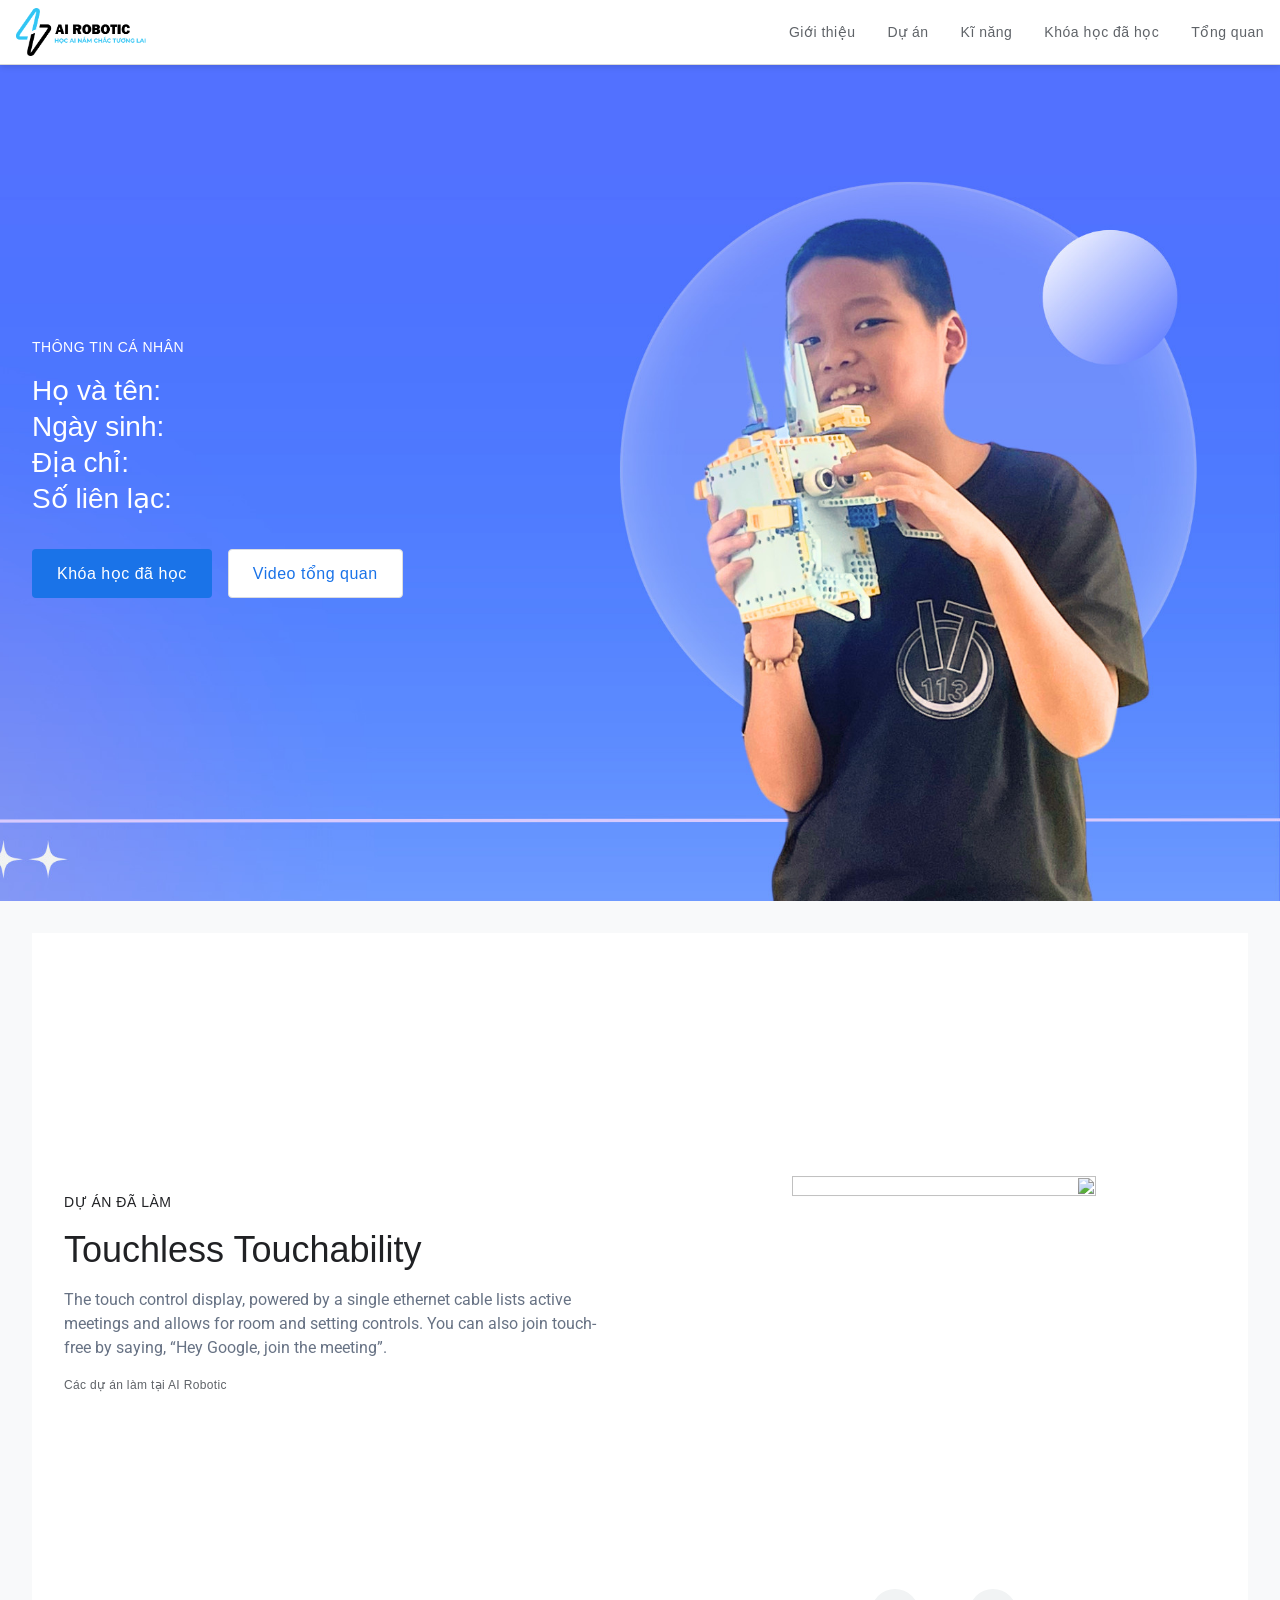
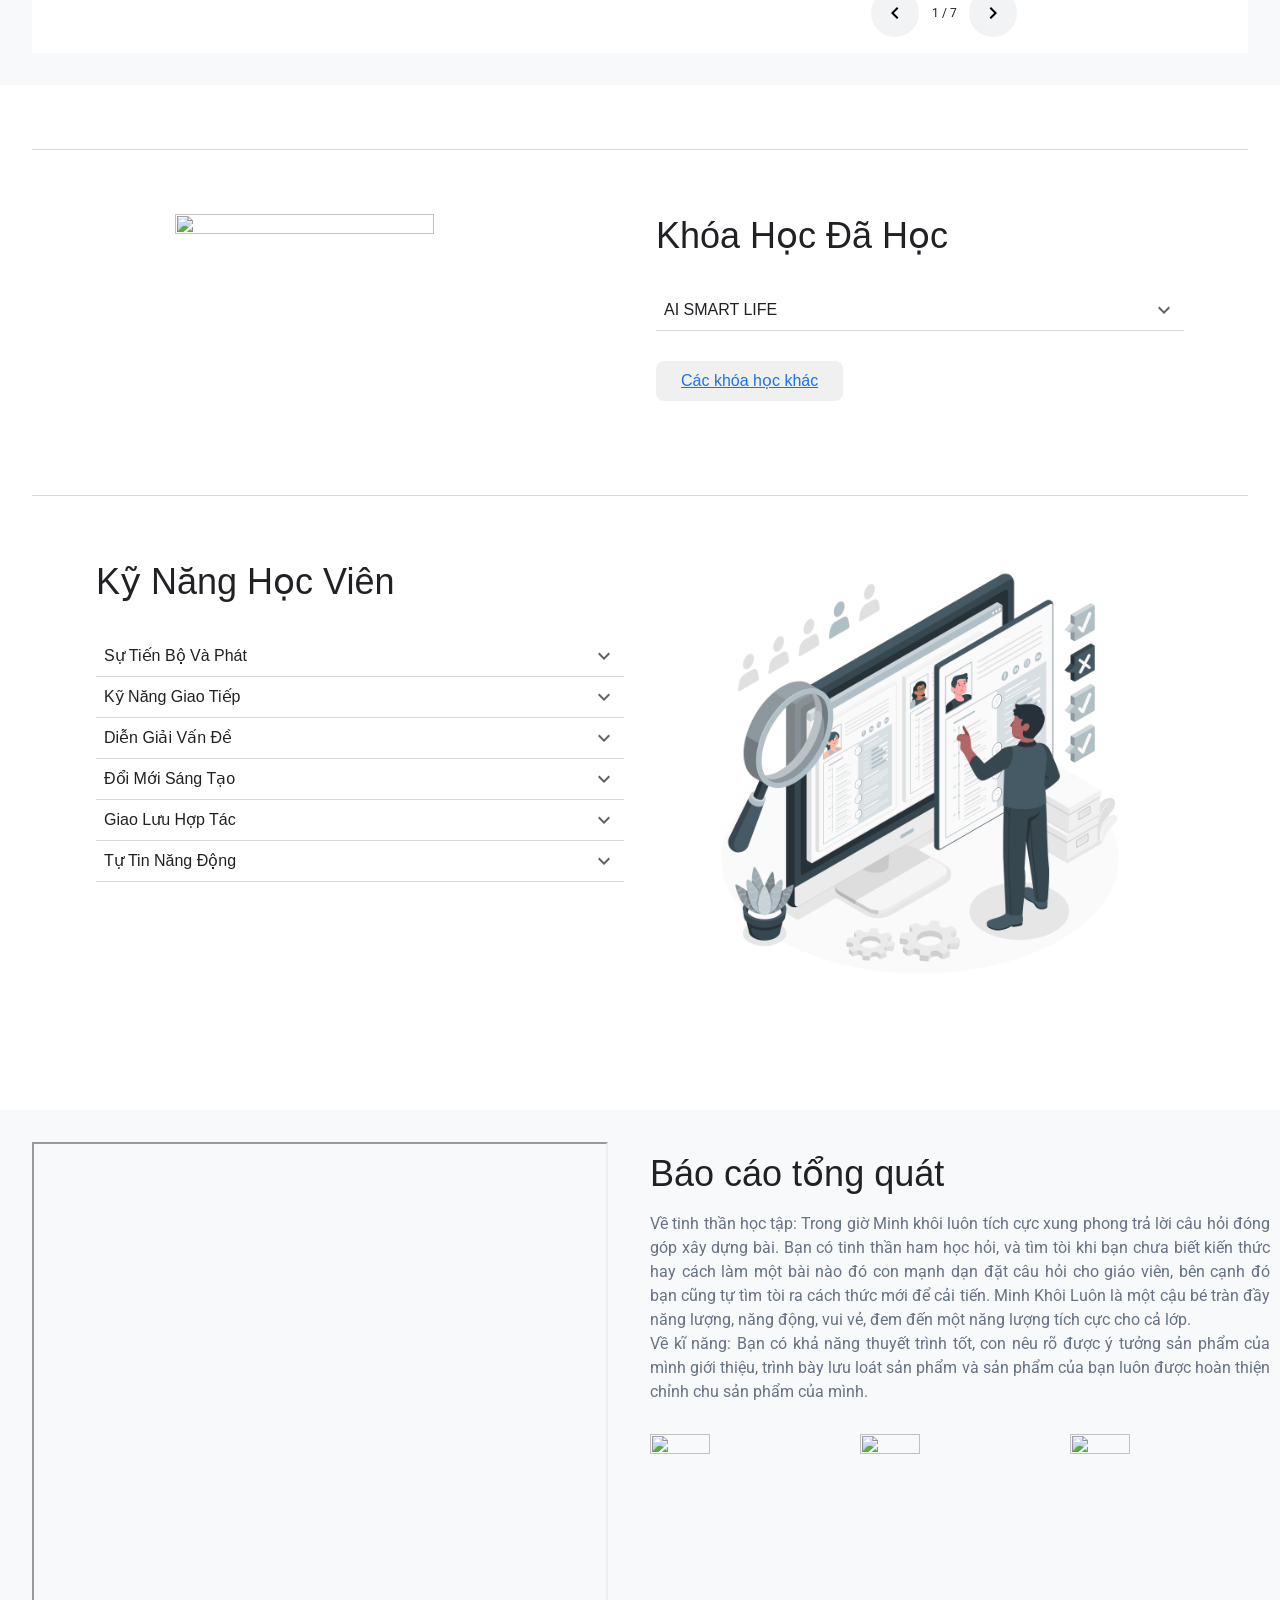
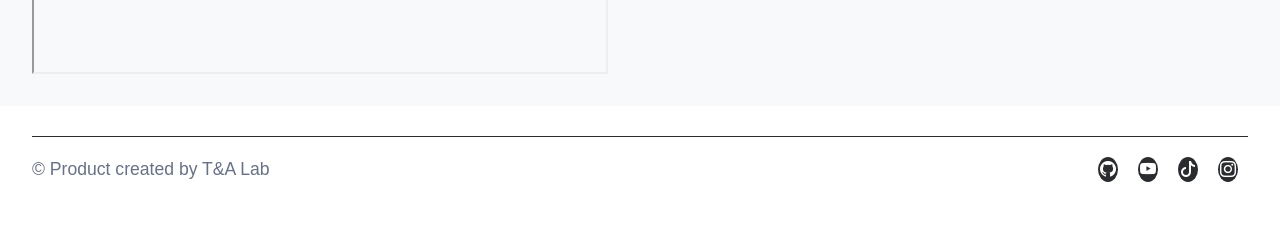
==== commit 4e263a15: "d" ====
--- a/index.html
+++ b/index.html
@@ -2061,87 +2061,6 @@
                 </div>
             </div>
         </div>
-        <section id="testimonial" class="blog_area grid-1x1--product" style="padding: 50px 0;">
-            <div class="container">
-                <div class="row align-items-end align-items-lg-center justify-content-between">
-                    <div class="col-lg-4 col-md-4">
-                        <div class="testimonial_author_active">
-                            <div class="single_testimonial_author">
-                                <img src="https://i.pinimg.com/474x/c0/44/3e/c0443e5519fbb5f1e0943668f8198837.jpg"
-                                    alt="author" />
-                            </div>
-
-                            <div class="single_testimonial_author">
-                                <img src="https://i.pinimg.com/474x/96/76/c7/9676c7e6172311d8b0f10773d693f0a8.jpg"
-                                    alt="author" />
-                            </div>
-
-                            <div class="single_testimonial_author">
-                                <img src="https://i.pinimg.com/736x/b1/17/aa/b117aafe01181cba3651f498343d3e5e.jpg"
-                                    alt="author" />
-                            </div>
-                        </div>
-                    </div>
-                    <div class="col-lg-6 col-md-8">
-                        <div class="grid-1x1__chapter" style="padding: 10px;">
-                            <h4 class="grid-1x1__chapter__eyebrow">Kĩ Năng Cá Nhân</h4>
-
-                            <div class="testimonial_content_active">
-                                <div class="single_testimonial_content">
-                                    <div style="text-transform: capitalize;" class=grid-1x1__chapter__title> Sự tiến bộ
-                                        và PHÁT triển </div>
-                                    <div class=grid-1x1__chapter__body>
-                                        <p>Trong quá trình học tập Khôi đã có nhiều tiến bộ rõ rệt. Khôi đã nắm được
-                                            những kiến thức cơ bản về lắp ráp và lập trình, Điều đáng tự hào là Khôi có
-                                            thể tự mình sáng tạo ra những mô hình thông qua những vật liệu có sẵn.
-
-                                            Thông qua quá trình học Khôi đã thể hiện sự tự tin của mình thông qua những
-                                            lần tương tác với giáo viên và những lần hoạt động nhóm đầy năng động. Đối
-                                            với một bài tập mới hay một thử thách khó Khôi cũng có thể tự mình tìm ra
-                                            giải pháp để hoàn thành bài tập.
-                                            .</p>
-                                    </div>
-                                </div>
-
-                                <div class="single_testimonial_content">
-                                    <div style="text-transform: capitalize;" class=grid-1x1__chapter__title> Kỹ năng
-                                        giao tiếp </div>
-                                    <div class=grid-1x1__chapter__body>
-                                        <p>Trình Bày Rõ Ràng: Trong quá trình học, Khôi luôn là học sinh với sự nhiệt
-                                            huyết và năng động trong lớp những bài thuyết trình và phát biểu của khôi
-                                            luôn rõ ràng và dễ hiểu.
-                                            Tư Duy Thuyết Trình: Khôi có một tư duy và khả năng thuyết trình rất ổn bài
-                                            thuyết trình của khôi luôn có một điểm nhấn và rất cuốn hút.
-                                            Lắng Nghe Hiệu Quả: Trong quá trình học dù hơi không nghiêm túc nhưng Khôi
-                                            vẫn lắng nghe và hiểu được những ý chính trong bài.
-                                        </p>
-                                    </div>
-                                </div>
-
-                                <div class="single_testimonial_content">
-                                    <div style="text-transform: capitalize;" class=grid-1x1__chapter__title>Diễn giải
-                                        vấn đề </div>
-                                    <div class=grid-1x1__chapter__body>
-                                        <p>Phân tích và đánh giá thông tin: Khôi có khả năng phân tích và đánh giá thông
-                                            tin rất tôi thông qua mỗi sản phẩm của bài học
-                                            Thu thập thông tin: Khi được giao bài tập Khôi thể hiện khả năng thu thập
-                                            thông tin của mình rất tốt bằng cách tìm kiếm các thông tin đã có để cải
-                                            tiến mô hình.
-                                            Khả năng xử lý vấn đề: Khi gặp một vấn đề trong bài học Khôi có thể xử lý
-                                            vấn đề đó rất nhanh Khôi có thể suy nghĩ và bù trừ để sản phẩm trở nên hoàn
-                                            thiện hơn
-                                            Khả năng thích ứng: Mỗi khi học một chủ đề hoàn toàn mới Khôi có thể thích
-                                            ứng và làm quen rất nhất ví dụ chuyển từ uKit EDU qua uCode EDU mà chỉ gặp
-                                            một tí khó khăn trong lúc sử dụng.
-                                        </p>
-                                    </div>
-                                </div>
-                            </div>
-                        </div>
-                    </div>
-                </div>
-            </div>
-        </section>
         <!--
         <div class="grid-1x1  grid-1x1--frame grid-1x1--product grid-1x1--grey-background">
             <div class=grid-1x1__content>
@@ -2241,7 +2160,17 @@
 
         <div class="compare ">
             <div class=compare__rows>
-                <div class=compare__rows__row data-active-slide=[[activeSlide1]] ng-init="activeSlide1 = 1">
+                <div class=compare__rows__row data-active-slide=[[activeSlide1]] ng-init="activeSlide1 = 1"
+                    style="grid-template-columns: .5fr .5fr;">
+                    <div class=compare__rows__row__right>
+
+                        <div class=compare__rows__row__right__title> Small Room Kit </div>
+                        <div class=compare__rows__row__right__images>
+                            <picture style="display: flex; justify-content: center;">
+                                <img id="KHDH-Image" style="width: 70%;" src='' loading=lazy alt width=512 height=288>
+                            </picture>
+                        </div>
+                    </div>
                     <div class=compare__rows__row__left>
                         <div style="text-transform: capitalize;" class=compare__rows__row__left__title> Khóa học đã học
                         </div>
@@ -2280,12 +2209,164 @@
                             Các khóa học khác</a>
                     </div>
 
+
+                </div>
+
+                <div class=compare__rows__row data-active-slide=[[activeSlide2]] ng-init="activeSlide2 = 1"
+                    style="grid-template-columns: .5fr .5fr;">
+                    <div class=compare__rows__row__left>
+                        <div class=compare__rows__row__left__title style="text-transform: capitalize;"> kỹ năng học viên
+                        </div>
+                        <div class=compare__rows__row__left__spec
+                            ng-class="{'compare__rows__row__left__spec--expanded' : expandSpec10}">
+                            <div class=compare__rows__row__left__spec__toggle ng-click="expandSpec10 = !expandSpec10">
+                                Sự Tiến Bộ Và Phát <svg xmlns=http://www.w3.org/2000/svg height=24 viewbox="0 0 24 24"
+                                    width=24 fill=#606368>
+                                    <path fill=none d="M0 0h24v24H0V0z" />
+                                    <path d="M7.41 8.59L12 13.17l4.59-4.58L18 10l-6 6-6-6 1.41-1.41z" />
+                                </svg> </div>
+                            <div class=compare__rows__row__left__spec__content>
+                                <p style="text-align: justify;"> - Trong quá trình học tập Khôi đã có nhiều tiến bộ rõ
+                                    rệt. Khôi đã nắm được những kiến
+                                    thức cơ bản về lắp ráp và lập trình, Điều đáng tự hào là Khôi có thể tự mình sáng
+                                    tạo ra những mô hình thông qua những vật liệu có sẵn.
+                                </p>
+                                <p style="text-align: justify;"> - Thông qua quá trình học Khôi đã thể hiện sự tự tin
+                                    của mình thông qua những lần tương
+                                    tác với giáo viên và những lần hoạt động nhóm đầy năng động. Đối với một bài tập mới
+                                    hay một thử thách khó Khôi cũng có thể tự mình tìm ra giải pháp để hoàn thành bài
+                                    tập.</p>
+                            </div>
+                        </div>
+                        <div class=compare__rows__row__left__spec
+                            ng-class="{'compare__rows__row__left__spec--expanded' : expandSpec11}">
+                            <div class=compare__rows__row__left__spec__toggle ng-click="expandSpec11 = !expandSpec11">
+                                Kỹ Năng Giao Tiếp <svg xmlns=http://www.w3.org/2000/svg height=24 viewbox="0 0 24 24"
+                                    width=24 fill=#606368>
+                                    <path fill=none d="M0 0h24v24H0V0z" />
+                                    <path d="M7.41 8.59L12 13.17l4.59-4.58L18 10l-6 6-6-6 1.41-1.41z" />
+                                </svg> </div>
+                            <div class=compare__rows__row__left__spec__content>
+                                <p style="text-align: justify;"> - Trình Bày Rõ Ràng: Trong quá trình học, Khôi luôn là
+                                    học sinh với sự nhiệt huyết và năng động trong lớp những bài thuyết trình và phát
+                                    biểu của khôi luôn rõ ràng và dễ hiểu.
+                                </p>
+                                <p style="text-align: justify;"> - Tư Duy Thuyết Trình: Khôi có một tư duy và khả năng
+                                    thuyết trình rất ổn bài thuyết trình của khôi luôn có một điểm nhấn và rất cuốn hút.
+                                </p>
+                                <p style="text-align: justify;"> - Lắng Nghe Hiệu Quả: Trong quá trình học dù hơi không
+                                    nghiêm túc nhưng Khôi vẫn lắng nghe và hiểu được những ý chính trong bài.
+                                </p>
+                            </div>
+                        </div>
+                        <div class=compare__rows__row__left__spec
+                            ng-class="{'compare__rows__row__left__spec--expanded' : expandSpec12}">
+                            <div class=compare__rows__row__left__spec__toggle ng-click="expandSpec12 = !expandSpec12">
+                                Diễn Giải Vấn Đề
+                                <svg xmlns=http://www.w3.org/2000/svg height=24 viewbox="0 0 24 24" width=24
+                                    fill=#606368>
+                                    <path fill=none d="M0 0h24v24H0V0z" />
+                                    <path d="M7.41 8.59L12 13.17l4.59-4.58L18 10l-6 6-6-6 1.41-1.41z" />
+                                </svg>
+                            </div>
+                            <div class=compare__rows__row__left__spec__content>
+                                <p style="text-align: justify;"> - Phân tích và đánh giá thông tin: Khôi có khả năng
+                                    phân tích và đánh giá thông tin rất tôi thông qua mỗi sản phẩm của bài học.
+                                </p>
+                                <p style="text-align: justify;"> - Thu thập thông tin: Khi được giao bài tập Khôi thể
+                                    hiện khả năng thu thập thông tin của mình rất tốt bằng cách tìm kiếm các thông tin
+                                    đã có để cải tiến mô hình.
+                                </p>
+                                <p style="text-align: justify;"> - Khả năng xử lý vấn đề: Khi gặp một vấn đề trong bài
+                                    học Khôi có thể xử lý vấn đề đó rất nhanh Khôi có thể suy nghĩ và bù trừ để sản phẩm
+                                    trở nên hoàn thiện hơn.
+                                </p>
+                                <p style="text-align: justify;"> - Khả năng thích ứng: Mỗi khi học một chủ đề hoàn toàn
+                                    mới Khôi có thể thích ứng và làm quen rất nhất ví dụ chuyển từ uKit EDU qua uCode
+                                    EDU mà chỉ gặp một tí khó khăn trong lúc sử dụng.
+                                </p>
+                            </div>
+                        </div>
+                        <div class=compare__rows__row__left__spec
+                            ng-class="{'compare__rows__row__left__spec--expanded' : expandSpec13}">
+                            <div class=compare__rows__row__left__spec__toggle ng-click="expandSpec13 = !expandSpec13">
+                                Đổi Mới Sáng Tạo
+                                <svg xmlns=http://www.w3.org/2000/svg height=24 viewbox="0 0 24 24" width=24
+                                    fill=#606368>
+                                    <path fill=none d="M0 0h24v24H0V0z" />
+                                    <path d="M7.41 8.59L12 13.17l4.59-4.58L18 10l-6 6-6-6 1.41-1.41z" />
+                                </svg>
+                            </div>
+                            <div class=compare__rows__row__left__spec__content>
+                                <p style="text-align: justify;"> - Độ độc đáo: Độ độc đáo trong sản phẩm của khôi luôn
+                                    thể hiện bằng những sáng tạo mà Khôi đưa lên sản phẩm của mình.
+                                </p>
+                                <p style="text-align: justify;"> - Khả năng thực hiện: Khôi có Khả năng triển khai ý
+                                    tưởng hoặc sản phẩm của mình một khi đã có ý tưởng.
+                                </p>
+                                <p style="text-align: justify;"> - Khả năng ứng dụng: Thông qua những tiết học, Khôi
+                                    luôn biết ứng dụng những gì mình biết để trả lời mỗi câu hỏi mà giáo viên đưa ra.
+                                </p>
+                                <p style="text-align: justify;"> - Mức độ tiến bộ: Khôi tiến bộ lên sau mỗi buổi học và
+                                    có Khả năng đóng góp vào sự cải thiện hiệu suất và tiến trình làm việc.
+                                </p>
+                            </div>
+                        </div>
+                        <div class=compare__rows__row__left__spec
+                            ng-class="{'compare__rows__row__left__spec--expanded' : expandSpec14}">
+                            <div class=compare__rows__row__left__spec__toggle ng-click="expandSpec14 = !expandSpec14">
+                                Giao Lưu Hợp Tác <svg xmlns=http://www.w3.org/2000/svg height=24 viewbox="0 0 24 24"
+                                    width=24 fill=#606368>
+                                    <path fill=none d="M0 0h24v24H0V0z" />
+                                    <path d="M7.41 8.59L12 13.17l4.59-4.58L18 10l-6 6-6-6 1.41-1.41z" />
+                                </svg> </div>
+                            <div class=compare__rows__row__left__spec__content>
+                                <p style="text-align: justify;"> - Tích hợp Nhóm: Khôi có thể hợp tác và làm việc với
+                                    nhóm được giao để hoàn thành mục đích mà giáo viên giao.
+                                </p>
+                                <p style="text-align: justify;"> - Lắng nghe Hiểu Biết: Khôi có khả năng lắng nghe và
+                                    hiểu ý kiến của đồng đội để tạo ra giải pháp tốt nhất.
+                                </p>
+                                <p style="text-align: justify;"> - Chia Sẻ Ý Kiến: Ngoài ra, Khôi cũng có sự chủ động
+                                    trong việc đóng góp ý kiến và ý tưởng để làm phong phú dự án.
+                                </p>
+                                <p style="text-align: justify;"> - Thiết Lập Mục Tiêu Chung: Khôi luôn thiết lập mục
+                                    tiêu chung, và khuyến khích đồng đội cùng hướng để đạt được thành công nhóm.
+                                </p>
+                            </div>
+                        </div>
+                        <div class=compare__rows__row__left__spec
+                            ng-class="{'compare__rows__row__left__spec--expanded' : expandSpec15}">
+                            <div class=compare__rows__row__left__spec__toggle ng-click="expandSpec15 = !expandSpec15">
+                                Tự Tin Năng Động <svg xmlns=http://www.w3.org/2000/svg height=24 viewbox="0 0 24 24"
+                                    width=24 fill=#606368>
+                                    <path fill=none d="M0 0h24v24H0V0z" />
+                                    <path d="M7.41 8.59L12 13.17l4.59-4.58L18 10l-6 6-6-6 1.41-1.41z" />
+                                </svg> </div>
+                            <div class=compare__rows__row__left__spec__content>
+                                <p style="text-align: justify;"> - Kiểm soát cảm xúc: Khôi rất bình tĩnh trong các tình
+                                    huống khó để suy nghĩ ra cách giải quyết.
+                                </p>
+                                <p style="text-align: justify;"> - Sự linh hoạt và sáng tạo: Sau khi hoàn tất sản phẩm
+                                    Khôi sẽ sử dụng khoảng thời gian còn lại để sáng tạo ra những cái mới trong sản phẩm
+                                    của mình.
+                                </p>
+                                <p style="text-align: justify;"> - Sự năng động trong hành động: Khôi có Khả năng đưa ra
+                                    quyết định và thực hiện các bước hành động một cách linh hoạt và không ngần ngại.
+                                </p>
+                                <p style="text-align: justify;"> - Tự tin cá nhân: Ngoài ra Khôi có Khả năng tin tưởng
+                                    vào bản thân và khả năng đối mặt với thách thức mà không bị đánh bại bởi sự tự ti
+                                    hay nghi ngờ về bản thân.
+                                </p>
+                            </div>
+                        </div>
+                    </div>
                     <div class=compare__rows__row__right>
-
-                        <div class=compare__rows__row__right__title> Small Room Kit </div>
+                        <div class=compare__rows__row__right__title style="text-transform: capitalize;"> Kỹ năng học
+                            viên </div>
                         <div class=compare__rows__row__right__images>
-                            <picture style="display: flex; justify-content: center;">
-                                <img id="KHDH-Image" style="width: 70%;" src='' loading=lazy alt width=512 height=288>
+                            <picture style="display: flex;justify-content: center">
+                                <img style="width: 80%;" src='./Profiling-amico.png' loading=lazy>
                             </picture>
                         </div>
                     </div>
@@ -2293,6 +2374,7 @@
 
             </div>
         </div>
+
         <div class="grid-1x1  grid-1x1--grey-background grid-1x1--product">
             <div class=grid-1x1__content>
                 <div class="grid-1x1__images "
@@ -2308,12 +2390,17 @@
                 <div class="grid-1x1__chapter " style="padding: 10px;">
                     <div class=grid-1x1__chapter__title> Báo cáo tổng quát </div>
                     <div class=grid-1x1__chapter__body>
-                        <p style="text-align: justify;">Giáo viên mong Khôi sẽ tiếp tục phát triển các kỹ năng ngoại
-                            giao và nâng cao trình độ tiếng
-                            Anh để có thể thúc đẩy sở trường trong thuyết trình. Họ cũng muốn Khôi tham gia vào các hoạt
-                            động ngoại khóa và tham gia các cuộc thi cấp cơ sở để trải nghiệm không khí cạnh tranh và
-                            tiếp xúc với nhiều tình huống mới. Mục tiêu là giúp Khôi phát triển sự tự tin và sẵn sàng
-                            đối mặt với thách thức, từ đó mạnh mẽ hơn khi bước ra khỏi vùng an toàn của bản thân.</p>
+                        <p style="text-align: justify;">
+                            Về tinh thần học tập: Trong giờ Minh khôi luôn tích cực xung phong trả lời câu hỏi đóng góp
+                            xây dựng bài.
+                            Bạn có tinh thần ham học hỏi, và tìm tòi khi bạn chưa biết kiến thức hay cách làm một bài
+                            nào đó con mạnh dạn đặt câu hỏi cho giáo viên, bên cạnh đó bạn cũng tự tìm tòi ra cách thức
+                            mới để cải tiến. Minh Khôi Luôn là một cậu bé tràn đầy năng lượng, năng động, vui vẻ, đem
+                            đến một năng lượng
+                            tích cực cho cả lớp.<br>
+                            Về kĩ năng: Bạn có khả năng thuyết trình tốt, con nêu rõ được ý tưởng sản phẩm của mình giới
+                            thiệu, trình bày lưu loát sản phẩm và sản phẩm của bạn luôn được hoàn thiện chỉnh chu sản
+                            phẩm của mình.</p>
                     </div>
                     <div style="display: flex;gap: 10px;width: 100%;padding: 30px 0;" id="TQ-Image">
                         <img style="flex: 1; aspect-ratio: 1/1;object-fit: cover;width: 30%;"
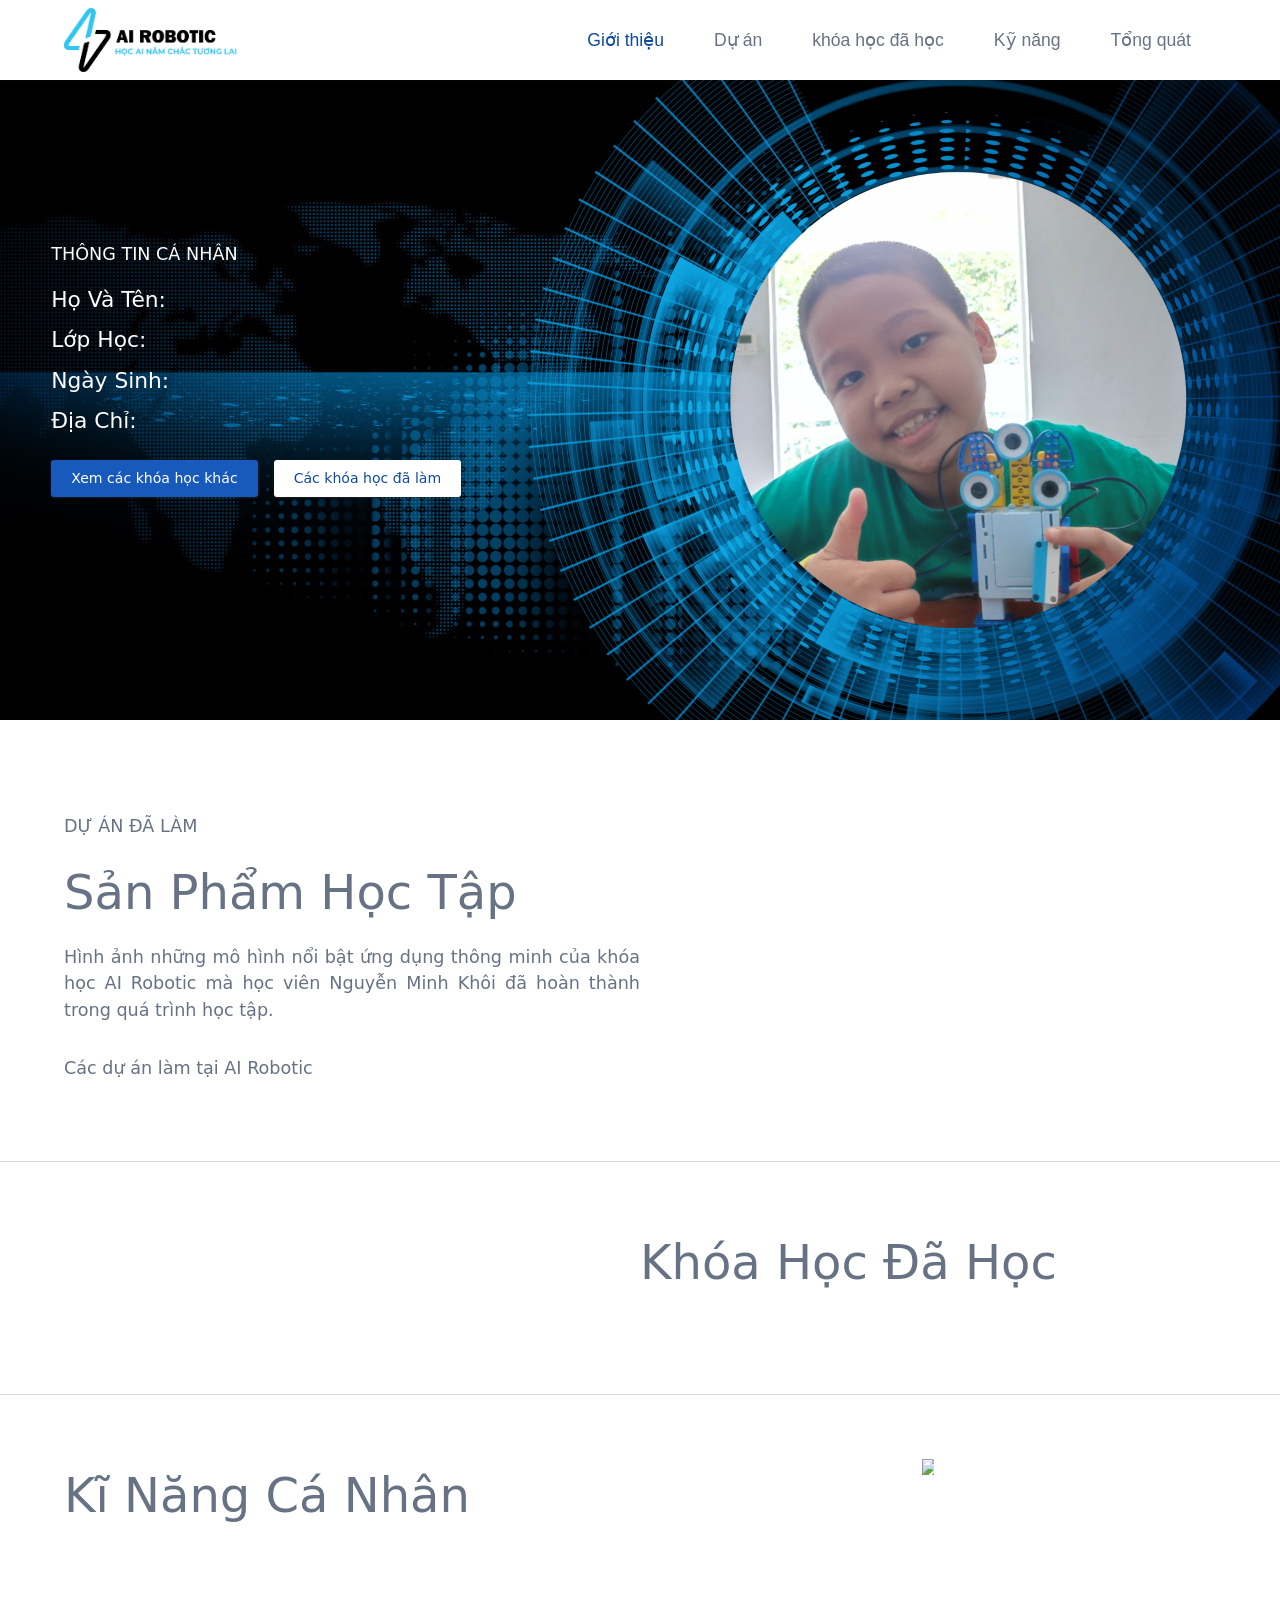
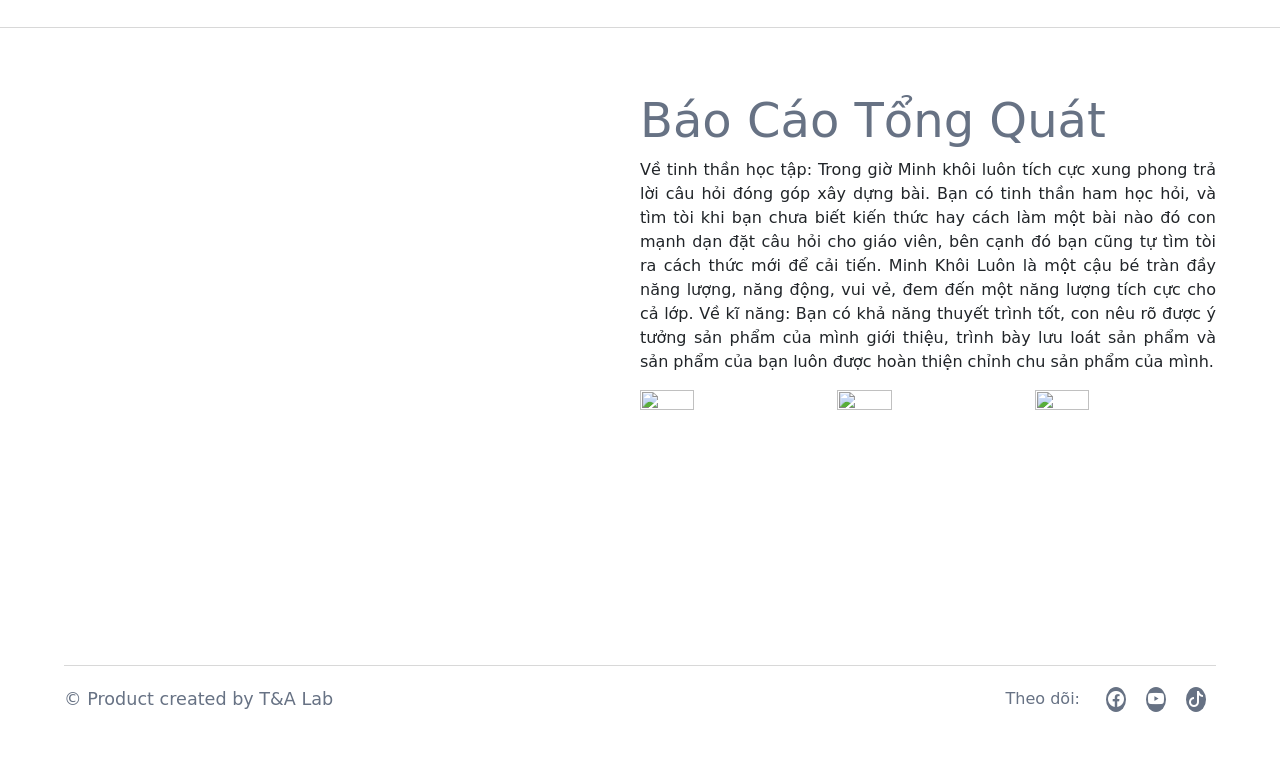
==== commit 2444eae8: "d" ====
--- a/index.html
+++ b/index.html
@@ -1,2541 +1,195 @@
 <!DOCTYPE html>
-<html lang=en>
+<html lang="en">
+
+</html>
 
 <head>
-    <meta charset=utf-8>
-    <meta http-equiv=X-UA-Compatible content="IE=edge">
-    <meta name=viewport content="width=device-width, initial-scale=1.0">
-    <meta name=description
-        content="In partnership with Lenovo, Series One meeting room kits for Google Meet deliver immersive video meeting experiences.">
-    <link href=https://meetingdevices.withgoogle.com/seriesone/ rel=canonical>
-    <meta name=referrer content=no-referrer>
-    <title>Template</title>
-    <link href=https://meetingdevices.withgoogle.com/de_de/seriesone/ hreflang=de-de rel=alternate>
-    <link href=https://meetingdevices.withgoogle.com/seriesone/ hreflang=x-default rel=alternate>
-    <link href=https://meetingdevices.withgoogle.com/es_es/seriesone/ hreflang=es-es rel=alternate>
-    <link href=https://meetingdevices.withgoogle.com/fr_fr/seriesone/ hreflang=fr-fr rel=alternate>
-    <link href=https://meetingdevices.withgoogle.com/it_it/seriesone/ hreflang=it-it rel=alternate>
-    <link href=https://meetingdevices.withgoogle.com/ja_jp/seriesone/ hreflang=ja-jp rel=alternate>
-    <link href=https://meetingdevices.withgoogle.com/nl_nl/seriesone/ hreflang=nl-nl rel=alternate>
-    <link href=https://meetingdevices.withgoogle.com/pt_pt/seriesone/ hreflang=pt-pt rel=alternate>
-    <link href=https://meetingdevices.withgoogle.com/sv_se/seriesone/ hreflang=sv-se rel=alternate>
-    <meta name=google-site-verification content=i-OSLDbnM2iZximjqjOeizI_TWUbKAmkuDoHy6b9P2I>
-    <meta content=https://meetingdevices.withgoogle.com/seriesone/ property=og:url>
-    <meta property=og:title content="Series One - Google Meet hardware">
-    <meta property=og:description
-        content="In partnership with Lenovo, Series One meeting room kits for Google Meet deliver immersive video meeting experiences.">
-    <meta property=og:site_name content="Google Meeting Devices">
-    <meta property=og:type content=website>
-    <meta property=og:locale content=en>
-    <meta property=og:image:secure_url content>
-    <meta property=og:image content>
-    <meta name=twitter:card content=summary_large_image>
-    <meta name=twitter:description
-        content="In partnership with Lenovo, Series One meeting room kits for Google Meet deliver immersive video meeting experiences.">
-    <meta name=twitter:title content="Series One - Google Meet hardware">
-    <meta name=twitter:site content=@Google>
-    <meta name=twitter:image
-        content="{'_meta': {'height': 600, 'width': 1200}, 'path': 'https://lh3.googleusercontent.com/mwy3qL_OcN31PW55Ju1jnRcGk3Usdou6EestQ474DYcDU8NTsYWbyKSYF7OhjfOfsH8SbQJx_egO_1A41PqCWd4=s0'}">
-    <meta name=twitter:creator content=@Google>
-    <link rel=preconnect href=https://lh3.googleusercontent.com>
-    <link rel=preconnect href=https://storage.googleapis.com>
-    <link rel=preconnect href=https://www.googletagmanager.com>
-    <link rel="stylesheet" href="./static/css/partials/compare.min.css">
-    <link rel="stylesheet" href="./static/css/partials/footer.min.css">
-    <link rel="stylesheet" href="./static/css/main.min.css">
-    <link rel=icon href=https://lhu.edu.vn/ViewPage/LHUVNB4/_assets/favicon.ico?v1.1.2>
+    <meta charset="UTF-8">
+    <meta name="viewport" content="width=device-width, initial-scale=1.0">
+    <link id="shortcut_icon" rel="shortcut icon" type="image/ico" href="./Photo/Icon.png">
+    <!-- Title & ico img -->
+    <title>Vamnaone</title>
+    <!-- Bootstrap -->
+    <link href="https://cdn.jsdelivr.net/npm/bootstrap@5.3.2/dist/css/bootstrap.min.css" rel="stylesheet">
     <link rel="stylesheet" href="https://cdn.jsdelivr.net/npm/bootstrap-icons@1.11.3/font/bootstrap-icons.min.css">
-    <script>
-        var getCookie = function (name) {
-            const result = document.cookie.match(
-                '(^|[^;]+)\\s*' + name + '\\s*=\\s*([^;]+)'
-            );
-            return result ? result.pop() : '';
-        }
-    </script>
-    <script>
-        var uaRef = function () {
-            var dr = document.referrer;
-            var internalPaths = /\/(edu|a\/signup)\//;
-            var refPathMatch = dr.match(/\..+?\/([^\?#]*)/);
-            var refPath =
-                refPathMatch && refPathMatch.length > 1 ? '/' + refPathMatch[1] : '';
-            var refHostMatch = dr.match(/\/\/(.+?)\//);
-            var refHost =
-                refHostMatch && refHostMatch.length > 1 ? refHostMatch[1] : '';
-            var newRef = '';
-            if (!(
-                refPath.match(internalPaths) && refHost.match(/\.google(?:goro)?\./)
-            )) {
-                newRef = dr.split('?')[0];
-            }
-            return newRef;
-        };
-        dataLayer = [{
-            uaReferrer: uaRef(),
-            country: 'us',
-            region: 'noram',
-            propertyIndex: '36',
-            language: 'en',
-            locale: 'en_US',
-            shipToCountry: 'US',
-            shipToRegion: '',
-            host: location.host,
-            hostNoSub: location.host.replace(/^(.+\.)google/g, 'google'),
-            path: location.pathname,
-            cookiePath: '/',
-            implVer: '2',
-            'gtm.blacklist': [
-                'nonGoogleScripts',
-                'nonGooglePixels',
-                'customScripts',
-                'customPixels',
-            ],
-        },];
-    </script>
-    <script>
-        window.dataLayer = window.dataLayer || [];
-        window.dataLayer.push({
-            isSpa: true
-        });
-        (function (w, d, s, l, i) {
-            w[l] = w[l] || [];
-            w[l].push({
-                'gtm.start': new Date().getTime(),
-                event: 'gtm.js'
-            });
-            var f = d.getElementsByTagName(s)[0],
-                j = d.createElement(s),
-                dl = l != 'dataLayer' ? '&l=' + l : '';
-            j.async = true;
-            j.src = 'https://www.googletagmanager.com/gtm.js?id=' + i + dl;
-            f.parentNode.insertBefore(j, f);
-        })(window, document, 'script', 'dataLayer', 'GTM-NRG7Z7Z');
-    </script>
-    <script>
-        window.dataLayer.push({
-            pageName: "/seriesone/",
-            event: "trackPageview"
-        });
-    </script>
-
-    <link rel="stylesheet" href="./static/css/slick.css" />
-    <link rel="stylesheet" href="./static/css/LineIcons.2.0.css" />
-    <link rel="stylesheet" href="./static/css/bootstrap.4.5.2.min.css" />
-    <link rel="stylesheet" href="./static/css/style.css" />
-
-    <style>
-        .header {
-            position: sticky;
-            top: 0;
-            background: #fff;
-            box-shadow: 0 2px 6px 0 rgba(0, 0, 0, .12), inset 0 -1px 0 0 #dadce0;
-            z-index: 999;
-            transition: transform 300ms ease
-        }
-
-        @media(max-width: 717px) {
-            .header--hidden {
-                transform: translateY(-100%)
-            }
-        }
-
-        .header__inner {
-            position: relative;
-            z-index: 1;
-            background: #fff
-        }
-
-        .header__inner:first-child {
-            border-bottom: 1px solid #d8d8d8
-        }
-
-        .header__inner:last-child {
-            z-index: 0;
-            width: 100%;
-            overflow: hidden
-        }
-
-        .header__frame {
-            box-sizing: border-box;
-            margin: 0 auto;
-            padding-left: 16px;
-            padding-right: 16px;
-            width: clamp(0px, 1920px, 100%);
-            display: flex;
-            align-items: center;
-            justify-content: center;
-            justify-content: space-between;
-            padding-top: 16px;
-            padding-bottom: 16px
-        }
-
-        @media(min-width: 1024px) {
-            .header__frame {
-                padding-left: 32px;
-                padding-right: 32px
-            }
-        }
-
-        @media(min-width: 1024px) {
-            .header__frame {
-                height: 64px;
-                padding-top: 8px;
-                padding-bottom: 8px
-            }
-        }
-
-        .header__logo span {
-            font-size: 22px;
-            letter-spacing: 0;
-            color: #5f6368
-        }
-
-        .header__logo img {
-            display: block;
-            height: 32px;
-            width: auto;
-            margin-bottom: -3px
-        }
-
-        .header__logo--icon img {
-            margin-bottom: 0;
-            margin-right: 8px
-        }
-
-        @media(min-width: 1024px) {
-            .header__hamburger {
-                display: none
-            }
-        }
-
-        .header__aside__nav,
-        .header__nav {
-            display: flex;
-            flex-direction: row;
-            position: relative;
-            height: 100%;
-            justify-content: end;
-        }
-
-        @media(min-width: 1024px) {
-
-            .header__aside__nav,
-            .header__nav {
-                flex: 1;
-                margin-left: 32px
-            }
-
-            .header__aside__nav a+a,
-            .header__nav a+a {
-                margin-left: 8px
-            }
-        }
-
-        @media(min-width: 1024px) {
-
-            .header__logo,
-            .header__aside {
-                margin: 0 -16px
-            }
-        }
-
-        .header__logo,
-        .header__nav a,
-        .header__aside a:not(.button) {
-            font-size: 14px;
-            line-height: 24px;
-            font-weight: 500;
-            letter-spacing: .5px;
-            display: inline-flex;
-            align-items: center;
-            font-weight: 400;
-            text-decoration: none;
-            color: #5f6368
-        }
-
-        .header__nav {
-            margin: 0;
-            list-style: none
-        }
-
-        @media(min-width: 1024px) {
-            .header__nav {
-                padding-left: 16px
-            }
-        }
-
-        .header__nav li {
-            position: relative;
-            margin: -6px 0px
-        }
-
-        @media(min-width: 1024px) {
-            .header__nav li {
-                display: flex
-            }
-
-            .header__nav li:hover .header__nav__item__dropdown,
-            .header__nav li:focus-within .header__nav__item__dropdown {
-                visibility: visible;
-                opacity: 1;
-                transform: translateY(0)
-            }
-
-            .header__nav li .header__nav__item__dropdown {
-                position: absolute;
-                top: 100%;
-                left: 0;
-                transform: translateY(-16px);
-                opacity: 0;
-                visibility: hidden;
-                transition: transform 350ms cubic-bezier(0.24, 1, 0.32, 1), opacity 350ms cubic-bezier(0.24, 1, 0.32, 1), visibility 350ms cubic-bezier(0.24, 1, 0.32, 1)
-            }
-        }
-
-        @media(min-width: 1440px) {
-            .header__nav li {
-                margin-left: 8px;
-                margin-right: 8px
-            }
-        }
-
-        .header__nav__item__dropdown {
-            padding: 0;
-            list-style: none
-        }
-
-        @media(min-width: 1024px) {
-            .header__nav__item__dropdown {
-                min-width: 180px;
-                padding: 4px 0;
-                border-top: 2px solid #1a73e8;
-                background: #fff;
-                box-shadow: 0 1px 2px 0 rgba(60, 64, 67, .3), 0 1px 3px 1px rgba(60, 64, 67, .15)
-            }
-        }
-
-        @media(min-width: 1440px) {
-            .header__nav__item__dropdown {
-                min-width: 225px
-            }
-        }
-
-        .header__nav__item__dropdown li {
-            margin: 16px 8px
-        }
-
-        .header__nav__item__dropdown .header__nav__item {
-            font-family: "Roboto", Arial, Helvetica, sans-serif;
-            font-size: 12px;
-            line-height: 18px;
-            width: 100%
-        }
-
-        .header__nav__item {
-            padding: 0 16px
-        }
-
-        @media(min-width: 1024px) {
-            .header__nav__item {
-                border-radius: 4px
-            }
-        }
-
-        .header__nav__item:focus {
-            box-shadow: 0 0 0 2px #1a73e8
-        }
-
-        .header__nav__item:hover,
-        .header__nav__item:hover:visited {
-            color: #202124
-        }
-
-        .header__nav__item:hover svg,
-        .header__nav__item:hover:visited svg {
-            fill: #202124
-        }
-
-        .header__nav__item:visited {
-            color: #5f6368
-        }
-
-        .header__nav__item svg {
-            width: 18px;
-            height: 18px;
-            margin-top: 1px;
-            margin-left: 16px
-        }
-
-        @media(max-width: 1023px) {
-            .header__nav__item svg {
-                display: none
-            }
-        }
-
-        .header__aside {
-            display: flex;
-            align-items: center;
-            justify-content: center;
-            flex: none;
-            height: 100%
-        }
-
-        .header__aside__buttons {
-            display: flex
-        }
-
-        .header__nav__item--active {
-            color: #202124;
-            position: relative
-        }
-
-        .header__nav__item--active:visited {
-            color: #202124
-        }
-
-        .header__nav__item--active:after {
-            content: ""
-        }
-
-        @media(min-width: 1024px) {
-            .header__nav__item--active:after {
-                position: absolute;
-                bottom: -2px;
-                left: 16px;
-                width: calc(100% - 32px);
-                height: 2px;
-                background-color: #1a73e8
-            }
-        }
-
-        .header__announcement {
-            display: flex;
-            align-items: center;
-            justify-content: center;
-            height: 0px;
-            overflow: hidden;
-            background: #1a73e8
-        }
-
-        @media(max-width: 1023px) {
-            .header__announcement {
-                display: none
-            }
-        }
-
-        .header__announcement--visible {
-            height: 40px
-        }
-
-        .header__announcement__link {
-            display: flex;
-            align-items: center;
-            justify-content: center;
-            font-family: "Roboto", Arial, Helvetica, sans-serif;
-            font-size: 14px;
-            line-height: 24px;
-            position: relative;
-            flex: 1;
-            color: #fff;
-            text-decoration: none
-        }
-
-        .header__announcement__link:hover,
-        .header__announcement__link:visited,
-        .header__announcement__link:focus {
-            color: #fff
-        }
-
-        .header__announcement svg {
-            display: block;
-            fill: #fff
-        }
-
-        .header__announcement__link__cta {
-            display: flex;
-            align-items: center;
-            font-size: 14px;
-            font-weight: 500;
-            letter-spacing: .5px;
-            line-height: 20px;
-            text-transform: uppercase;
-            margin-left: 16px
-        }
-
-        @media(min-width: 1024px) {
-            .header__announcement__link__cta {
-                display: flex;
-                align-items: center;
-                justify-content: center
-            }
-        }
-
-        .header__announcement__link__cta svg {
-            width: 18px;
-            height: 18px;
-            margin-left: 8px
-        }
-
-        .header__announcement__dismiss {
-            position: absolute;
-            top: 50%;
-            transform: translateY(-50%);
-            right: 12px;
-            cursor: pointer
-        }
-
-        @media(max-width: 1023px) {
-            .header--primary {
-                width: 340px;
-                height: 100vh;
-                position: fixed;
-                z-index: 999
-            }
-
-            .header__frame {
-                justify-content: flex-start
-            }
-
-            .header__frame--column {
-                align-items: flex-start;
-                flex-direction: column
-            }
-
-            .header__nav,
-            .header__aside {
-                flex-direction: column;
-                align-items: flex-start;
-                height: initial;
-                width: 100%
-            }
-
-            .header__nav {
-                padding-left: 0
-            }
-
-            .header__nav li {
-                width: 100%
-            }
-
-            .header__nav__item__dropdown {
-                margin-top: 16px
-            }
-        }
-
-        @media only screen and (max-width: 1023px)and (max-device-width: 320px) {
-            .header__nav__item__dropdown {
-                margin-top: 8px
-            }
-        }
-
-        @media(max-width: 1023px)and (max-width: 1023px) {
-            .header__nav__item__dropdown .header__nav__item {
-                padding-left: 32px
-            }
-        }
-
-        @media(max-width: 1023px) {
-            .header__logo {
-                height: initial
-            }
-        }
-
-        @media(max-width: 1023px) {
-            .header__nav {
-                flex: 1;
-                width: calc(100% + 32px);
-                margin: 16px -16px;
-                padding-top: 16px;
-                padding-bottom: 16px;
-                border-top: 1px solid #d8d8d8
-            }
-        }
-
-        @media(max-width: 1023px) {
-            .header__nav li {
-                margin: 0 0 16px
-            }
-        }
-
-        @media only screen and (max-width: 1023px)and (max-device-width: 320px) {
-            .header__nav li {
-                margin: 0 0 8px
-            }
-        }
-
-        @media(max-width: 1023px) {
-            .header__nav__item {
-                font-size: 16px;
-                font-weight: 500;
-                letter-spacing: .5px;
-                line-height: 24px;
-                box-sizing: border-box;
-                width: calc(100% - 16px);
-                padding: 8px 16px;
-                border-top-right-radius: 999px;
-                border-bottom-right-radius: 999px
-            }
-
-            .header__nav__item:focus {
-                box-shadow: inset 0 0 0 2px #1a73e8
-            }
-
-            .header__nav__item:hover {
-                background-color: #f8f9fa
-            }
-        }
-
-        @media(max-width: 1023px) {
-
-            .header__nav__item--active,
-            a.header__nav__item--active {
-                background-color: #f8f9fa;
-                color: #202124
-            }
-
-            .header__nav__item--active:visited,
-            a.header__nav__item--active:visited {
-                color: #202124
-            }
-
-            .header__nav__item--active:after,
-            a.header__nav__item--active:after {
-                display: none
-            }
-
-            .header__nav__item--active:hover,
-            a.header__nav__item--active:hover {
-                background-color: #f8f9fa
-            }
-        }
-
-        @media(max-width: 1023px) {
-            .header__hamburger {
-                display: flex;
-                align-items: center;
-                justify-content: center;
-                border-radius: 100%;
-                margin-left: 3px;
-                margin-right: 16px
-            }
-        }
-
-        @media(max-width: 1023px) {
-            .header__hamburger svg {
-                width: 18px;
-                height: 18px
-            }
-        }
-
-        @media(max-width: 1023px) {
-            .header__aside {
-                margin-bottom: 8px
-            }
-        }
-
-        @media(max-width: 1023px) {
-            .header__aside__buttons {
-                flex-direction: column;
-                width: 100%
-            }
-
-            .header__aside__buttons .button {
-                font-size: 16px;
-                font-weight: 500;
-                letter-spacing: .5px;
-                line-height: 24px
-            }
-
-            .header__aside__buttons .button+.button {
-                margin-left: 0;
-                margin-top: 8px
-            }
-        }
-
-        @media(max-width: 1023px) {
-            .header--primary {
-                pointer-events: none;
-                transform: translateX(-100%);
-                transition: transform 350ms cubic-bezier(0.24, 1, 0.32, 1), visibility 350ms cubic-bezier(0.24, 1, 0.32, 1);
-                visibility: hidden
-            }
-        }
-
-        @media(max-width: 1023px) {
-            .header:target {
-                display: flex;
-                flex-direction: column;
-                width: calc(100vw - 32px);
-                height: 100vh;
-                max-width: 340px;
-                opacity: 1;
-                pointer-events: all;
-                position: fixed;
-                transform: translateX(0);
-                visibility: visible
-            }
-
-            .header:target .header--primary {
-                width: 340px;
-                height: 100vh;
-                position: fixed;
-                z-index: 999
-            }
-
-            .header:target .header__frame {
-                justify-content: flex-start
-            }
-
-            .header:target .header__frame--column {
-                align-items: flex-start;
-                flex-direction: column
-            }
-
-            .header:target .header__nav,
-            .header:target .header__aside {
-                flex-direction: column;
-                align-items: flex-start;
-                height: initial;
-                width: 100%
-            }
-
-            .header:target .header__nav {
-                padding-left: 0
-            }
-
-            .header:target .header__nav li {
-                width: 100%
-            }
-
-            .header:target .header__nav__item__dropdown {
-                margin-top: 16px
-            }
-        }
-
-        @media only screen and (max-width: 1023px)and (max-device-width: 320px) {
-            .header:target .header__nav__item__dropdown {
-                margin-top: 8px
-            }
-        }
-
-        @media(max-width: 1023px)and (max-width: 1023px) {
-            .header:target .header__nav__item__dropdown .header__nav__item {
-                padding-left: 32px
-            }
-        }
-
-        @media(max-width: 1023px) {
-            .header:target .header__logo {
-                height: initial
-            }
-        }
-
-        @media(max-width: 1023px) {
-            .header:target .header__nav {
-                flex: 1;
-                width: calc(100% + 32px);
-                margin: 16px -16px;
-                padding-top: 16px;
-                padding-bottom: 16px;
-                border-top: 1px solid #d8d8d8
-            }
-        }
-
-        @media(max-width: 1023px) {
-            .header:target .header__nav li {
-                margin: 0 0 16px
-            }
-        }
-
-        @media only screen and (max-width: 1023px)and (max-device-width: 320px) {
-            .header:target .header__nav li {
-                margin: 0 0 8px
-            }
-        }
-
-        @media(max-width: 1023px) {
-            .header:target .header__nav__item {
-                font-size: 16px;
-                font-weight: 500;
-                letter-spacing: .5px;
-                line-height: 24px;
-                box-sizing: border-box;
-                width: calc(100% - 16px);
-                padding: 8px 16px;
-                border-top-right-radius: 999px;
-                border-bottom-right-radius: 999px
-            }
-
-            .header:target .header__nav__item:focus {
-                box-shadow: inset 0 0 0 2px #1a73e8
-            }
-
-            .header:target .header__nav__item:hover {
-                background-color: #f8f9fa
-            }
-        }
-
-        @media(max-width: 1023px) {
-
-            .header:target .header__nav__item--active,
-            .header:target a.header__nav__item--active {
-                background-color: #f8f9fa;
-                color: #202124
-            }
-
-            .header:target .header__nav__item--active:visited,
-            .header:target a.header__nav__item--active:visited {
-                color: #202124
-            }
-
-            .header:target .header__nav__item--active:after,
-            .header:target a.header__nav__item--active:after {
-                display: none
-            }
-
-            .header:target .header__nav__item--active:hover,
-            .header:target a.header__nav__item--active:hover {
-                background-color: #f8f9fa
-            }
-        }
-
-        @media(max-width: 1023px) {
-            .header:target .header__hamburger {
-                display: flex;
-                align-items: center;
-                justify-content: center;
-                border-radius: 100%;
-                margin-left: 3px;
-                margin-right: 16px
-            }
-        }
-
-        @media(max-width: 1023px) {
-            .header:target .header__hamburger svg {
-                width: 18px;
-                height: 18px
-            }
-        }
-
-        @media(max-width: 1023px) {
-            .header:target .header__aside {
-                margin-bottom: 8px
-            }
-        }
-
-        @media(max-width: 1023px) {
-            .header:target .header__aside__buttons {
-                flex-direction: column;
-                width: 100%
-            }
-
-            .header:target .header__aside__buttons .button {
-                font-size: 16px;
-                font-weight: 500;
-                letter-spacing: .5px;
-                line-height: 24px
-            }
-
-            .header:target .header__aside__buttons .button+.button {
-                margin-left: 0;
-                margin-top: 8px
-            }
-        }
-
-        @media(max-width: 1023px) {
-            .header:target+.header-overlay {
-                position: absolute;
-                top: 0;
-                left: 0;
-                width: 100%;
-                height: 100%;
-                position: fixed;
-                display: block;
-                z-index: 998;
-                cursor: default;
-                background: rgba(0, 0, 0, .5)
-            }
-        }
-
-        .header-overlay {
-            display: none
-        }
-
-        .header--mobile {
-            z-index: 997
-        }
-
-        @media(min-width: 1024px) {
-            .header--mobile {
-                display: none
-            }
-        }
-
-        .header--mobile .header__announcement {
-            display: flex
-        }
-
-        .header--mobile .header__announcement--visible {
-            height: 50px
-        }
-
-        @media(max-width: 717px) {
-            .header--mobile .header__announcement__link {
-                font-family: "Roboto", Arial, Helvetica, sans-serif;
-                font-size: 12px;
-                line-height: 18px;
-                display: inline-block;
-                padding-left: 12px;
-                padding-right: 64px
-            }
-
-            .header--mobile .header__announcement__link__cta {
-                display: inline-flex;
-                margin-left: 4px
-            }
-
-            .header--mobile .header__announcement__link__cta__label {
-                display: none
-            }
-
-            .header--mobile .header__announcement__link__cta svg {
-                width: 14px;
-                height: 14px;
-                transform: translateY(3px);
-                margin-left: 0px
-            }
-        }
-    </style>
-    <style>
-        .hero {
-            position: relative;
-            z-index: 1;
-            background-image: url(./z5210002573627_123294c2a428107fe77f49f546d9cb67.jpg);
-            background-size: cover;
-            background-position: right, center;
-            background-repeat: no-repeat;
-        }
-
-        .hero:before {
-            content: ""
-        }
-
-        .hero__content {
-            position: relative;
-            display: grid;
-            align-items: center;
-            margin: 0 auto;
-            height: calc(100vh - 64px);
-        }
-
-        @media(max-width: 1023px) {
-            .hero__content {
-                padding-top: 32px;
-                padding-bottom: 32px
-            }
-        }
-
-        .hero__content__main {
-            box-sizing: border-box;
-            margin: 0 auto;
-            padding-left: 16px;
-            padding-right: 16px;
-            width: clamp(0px, 1440px, 100%);
-            position: relative;
-            z-index: 1;
-            order: 1;
-            color: white
-        }
-
-        @media(min-width: 1024px) {
-            .hero__content__main {
-                padding-left: 32px;
-                padding-right: 32px
-            }
-        }
-
-        .hero__content__main__icons {
-            line-height: 0;
-            margin-bottom: 16px
-        }
-
-        @media(max-width: 1023px) {
-            .hero__content__main__icons {
-                display: none
-            }
-
-            .hero__content {
-                height: 80vh;
-            }
-
-            .hero:before {
-                content: "";
-                position: absolute;
-                width: 100%;
-                height: 100%;
-                top: 0;
-                left: 0;
-                background: #000000ab;
-            }
-        }
-
-        .hero__content__main__images {
-            line-height: 0;
-            margin: 16px 0
-        }
-
-        .hero__content__main__icons__icon {
-            max-width: 125px
-        }
-
-        .hero__content__main__eyebrow {
-            font-size: 14px;
-            font-weight: 500;
-            letter-spacing: .5px;
-            line-height: 20px;
-            text-transform: uppercase;
-            margin-bottom: 16px
-        }
-
-        .hero__content__main__title {
-            font-size: 48px;
-            line-height: 56px;
-            margin-bottom: 16px
-        }
-
-        @media(max-width: 1023px) {
-            .hero__content__main__title {
-                font-size: 36px;
-                line-height: 44px
-            }
-        }
-
-        @media(min-width: 1024px) {
-            .hero__content__main__title {
-                font-size: 60px;
-                line-height: 72px
-            }
-        }
-
-        .hero__content__main__body {
-            font-size: 1rem;
-            line-height: 40px;
-            display: flex;
-            align-items: center;
-            gap: 16px;
-        }
-
-        @media(min-width: 1024px) {
-            .hero__content__main__body {
-                font-size: 28px;
-                line-height: 36px
-            }
-        }
-
-        .hero__content__main__body p {
-            margin: 0
-        }
-
-        .hero__content__main__footnote {
-            font-family: "Roboto", Arial, Helvetica, sans-serif;
-            font-size: 16px;
-            line-height: 28px
-        }
-
-        .hero__content__main__buttons,
-        .hero__content__main__dropdown {
-            display: flex;
-            margin: 32px 0
-        }
-
-        .hero__content__main__buttons__button+.hero__content__main__buttons__button {
-            margin-left: 16px
-        }
-
-        .hero__content__main__dropdown {
-            display: flex;
-            align-items: center;
-            font-size: 16px;
-            font-weight: 500;
-            letter-spacing: .5px;
-            line-height: 24px;
-            justify-content: space-between;
-            position: relative;
-            padding: 12px 24px;
-            background-color: #1a73e8;
-            border-radius: 4px;
-            color: #fff;
-            cursor: pointer;
-            z-index: 1;
-            position: relative
-        }
-
-        @media(min-width: 1024px) {
-            .hero__content__main__dropdown {
-                display: inline-flex
-            }
-        }
-
-        .hero__content__main__dropdown:hover .hero__content__main__dropdown__menu,
-        .hero__content__main__dropdown:focus-within .hero__content__main__dropdown__menu {
-            visibility: visible;
-            opacity: 1;
-            transform: translateY(0)
-        }
-
-        .hero__content__main__dropdown:hover:before,
-        .hero__content__main__dropdown:focus-within:before {
-            background: #174ea6;
-            border-radius: 4px 4px 0 0
-        }
-
-        .hero__content__main__dropdown:before {
-            content: "";
-            position: absolute;
-            top: 0;
-            left: 0;
-            width: 100%;
-            height: 100%;
-            background: #1a73e8;
-            border-radius: 4px;
-            box-shadow: 0 1px 2px 0 rgba(60, 64, 67, .3), 0 1px 3px 1px rgba(60, 64, 67, .15);
-            z-index: 1;
-            transition: all 350ms cubic-bezier(0.24, 1, 0.32, 1)
-        }
-
-        .hero__content__main__dropdown__label,
-        .hero__content__main__dropdown>svg {
-            position: relative;
-            z-index: 1
-        }
-
-        .hero__content__main__dropdown>svg {
-            width: 30px;
-            height: 30px;
-            fill: #fff;
-            transform: translateX(12px)
-        }
-
-        .hero__content__main__dropdown__menu {
-            position: absolute;
-            top: 100%;
-            left: 0;
-            transform: translateY(-16px);
-            opacity: 0;
-            visibility: hidden;
-            transition: transform 350ms cubic-bezier(0.24, 1, 0.32, 1), opacity 350ms cubic-bezier(0.24, 1, 0.32, 1), visibility 350ms cubic-bezier(0.24, 1, 0.32, 1);
-            z-index: 0;
-            width: 100%;
-            margin: 0;
-            padding: 8px 0 0;
-            list-style: none;
-            background: #fff;
-            border-radius: 0 0 4px 4px;
-            box-shadow: 0 1px 2px 0 rgba(60, 64, 67, .3), 0 1px 3px 1px rgba(60, 64, 67, .15), inset 0 4px 5px -4px rgba(60, 64, 67, .5)
-        }
-
-        .hero__content__main__dropdown__menu__item {
-            position: relative
-        }
-
-        .hero__content__main__dropdown__menu__item__tooltip span {
-            color: #202124;
-            background: #fff
-        }
-
-        .hero__content__main__dropdown__menu__item__icon {
-            position: absolute;
-            top: 50%;
-            transform: translateY(-50%);
-            display: flex;
-            align-items: center;
-            justify-content: center;
-            width: 30px;
-            height: 30px
-        }
-
-        .hero__content__main__dropdown__menu__item__icon:last-child {
-            right: 16px
-        }
-
-        .hero__content__main__dropdown__menu__item__icon svg {
-            width: 20px;
-            height: 20px;
-            position: absolute;
-            top: 50%;
-            transform: translateY(-50%);
-            fill: #1a73e8;
-            pointer-events: none
-        }
-
-        @media(min-width: 1024px) {
-            .hero__content__images {
-                position: absolute;
-                top: 50%;
-                transform: translateY(-50%);
-                height: 100%;
-                right: 0
-            }
-        }
-
-        .hero__content__images img {
-            width: 100%;
-            height: auto
-        }
-
-        @media(min-width: 1024px) {
-            .hero__content__images img {
-                width: auto;
-                height: 100%
-            }
-        }
-
-        .hero--dark-theme {
-            color: #fff;
-            background: #101112
-        }
-
-        .hero--dark-theme .hero__content__main__body,
-        .hero--dark-theme .hero__content__main__footnote,
-        .hero--dark-theme .hero__content__main__footnote a,
-        .hero--dark-theme .hero__content__main__footnote a:hover,
-        .hero--dark-theme .hero__content__main__footnote a:visited {
-            color: #fff
-        }
-
-        @media(max-width: 1023px) {
-            .hero--full-bleed .hero__content {
-                padding-top: 64px;
-                padding-bottom: 64px
-            }
-        }
-
-        .hero--full-bleed .hero__content__images {
-            position: absolute;
-            top: 0;
-            left: 0;
-            width: 100%;
-            height: 100%;
-            transform: none
-        }
-
-        .hero--full-bleed .hero__content__images img {
-            width: 100%;
-            height: 100%;
-            position: absolute;
-            top: 0;
-            left: 0;
-            width: 100%;
-            height: 100%;
-            -o-object-fit: cover;
-            object-fit: cover
-        }
-
-        @media(min-width: 1024px) {
-            .hero--50x50 {
-                background: #fff
-            }
-        }
-
-        @media(min-width: 1440px) {
-            .hero--50x50 {
-                background: linear-gradient(90deg, #F8F9FA 50%, #FFF 50%)
-            }
-        }
-
-        @media(max-width: 1023px) {
-            .hero--50x50 .hero__content {
-                padding-top: 0;
-                gap: 64px
-            }
-        }
-
-        @media(min-width: 1024px) {
-            .hero--50x50 .hero__content__images {
-                width: 50%;
-                left: 50%;
-                right: auto
-            }
-        }
-
-        @media(min-width: 1440px) {
-            .hero--50x50 .hero__content__images {
-                padding-left: 64px
-            }
-        }
-
-        @media(min-width: 1024px) {
-            .hero--50x50 .hero__content__images img {
-                -o-object-fit: contain;
-                object-fit: contain
-            }
-        }
-
-        .hero--50x50 .hero__content__main__title,
-        .hero--50x50 .hero__content__main__body {
-            max-width: 640px
-        }
-
-        .hero--50x50 .hero__content__main__body {
-            font-size: 16px;
-            line-height: 24px;
-        }
-
-        @media(min-width: 1024px) {
-            .hero--50x50 .hero__content__main__body {
-                font-size: 20px;
-                line-height: 28px
-            }
-        }
-    </style>
-    <style>
-        .grid-1x1 {
-            padding-top: 32px;
-            padding-bottom: 32px
-        }
-
-        @media(min-width: 1024px) {
-            .grid-1x1 {
-                padding-top: 64px;
-                padding-bottom: 64px
-            }
-        }
-
-        .grid-1x1__content {
-            box-sizing: border-box;
-            margin: 0 auto;
-            padding-left: 16px;
-            padding-right: 16px;
-            width: clamp(0px, 1440px, 100%);
-            display: grid;
-            grid-column-gap: 32px;
-            grid-row-gap: 32px;
-            position: relative;
-            place-items: center;
-            overflow: hidden
-        }
-
-        @media(min-width: 1024px) {
-            .grid-1x1__content {
-                padding-left: 32px;
-                padding-right: 32px
-            }
-        }
-
-        @media(min-width: 1024px) {
-            .grid-1x1__content {
-                grid-template-columns: 1fr 1fr
-            }
-        }
-
-        @media(min-width: 1024px) {
-            .grid-1x1__content {
-                grid-template-columns: 1fr 1fr
-            }
-        }
-
-        .grid-1x1__logos {
-            display: flex;
-            flex-direction: column;
-            gap: 18px
-        }
-
-        .grid-1x1__logos img {
-            width: 200px;
-            height: auto
-        }
-
-        .grid-1x1__chapter,
-        .grid-1x1__images {
-            box-sizing: border-box;
-            width: 100%
-        }
-
-        .grid-1x1__images {
-            position: relative
-        }
-
-        @media(min-width: 1024px) {
-            .grid-1x1__images {
-                min-height: 80vh
-            }
-        }
-
-
-        .grid-1x1__images__image,
-        .grid-1x1__images img {
-            display: block;
-            width: 100%;
-            height: auto;
-            margin: 0 auto
-        }
-
-        @media(min-width: 1024px) {
-            #Duanne .grid-1x1__images--carousel .grid-1x1__images__image {
-                position: absolute;
-                top: 50%;
-                left: 50%;
-                transform: translate(-50%, -50%);
-                opacity: 0;
-                transition: all 500ms ease;
-                visibility: hidden;
-                overflow: hidden;
-                width: 50%
-            }
-
-            .grid-1x1__images--carousel .grid-1x1__images__image {
-                position: absolute;
-                top: 0;
-                left: 0;
-                transform: translate(32px);
-                opacity: 0;
-                transition: all 500ms ease;
-                visibility: hidden;
-                overflow: hidden;
-                width: 100%
-            }
-
-            .grid-1x1__images--carousel .grid-1x1__images__image:first-child {
-                position: sticky
-            }
-
-            #Duanne [data-active-slide="1"] .grid-1x1__images__image:nth-child(1) {
-                opacity: 1;
-                transform: translate(-50%, -50%);
-                visibility: visible
-            }
-
-            #Duanne [data-active-slide="2"] .grid-1x1__images__image:nth-child(2) {
-                opacity: 1;
-                transform: translate(-50%, -50%);
-                visibility: visible
-            }
-
-            #Duanne [data-active-slide="3"] .grid-1x1__images__image:nth-child(3) {
-                opacity: 1;
-                transform: translate(-50%, -50%);
-                visibility: visible
-            }
-
-            #Duanne [data-active-slide="4"] .grid-1x1__images__image:nth-child(4) {
-                opacity: 1;
-                transform: translate(-50%, -50%);
-                visibility: visible
-            }
-
-            #Duanne [data-active-slide="5"] .grid-1x1__images__image:nth-child(5) {
-                opacity: 1;
-                transform: translate(-50%, -50%);
-                visibility: visible
-            }
-
-            #Duanne [data-active-slide="6"] .grid-1x1__images__image:nth-child(6) {
-                opacity: 1;
-                transform: translate(-50%, -50%);
-                visibility: visible
-            }
-
-            #Duanne [data-active-slide="7"] .grid-1x1__images__image:nth-child(7) {
-                opacity: 1;
-                transform: translate(-50%, -50%);
-                visibility: visible
-            }
-
-            #Duanne [data-active-slide="8"] .grid-1x1__images__image:nth-child(8) {
-                opacity: 1;
-                transform: translate(-50%, -50%);
-                visibility: visible
-            }
-
-            /* */
-            [data-active-slide="1"] .grid-1x1__images__image:nth-child(1) {
-                opacity: 1;
-                transform: translateX(0);
-                visibility: visible
-            }
-
-            [data-active-slide="2"] .grid-1x1__images__image:nth-child(2) {
-                opacity: 1;
-                transform: translateX(0);
-                visibility: visible
-            }
-
-            [data-active-slide="3"] .grid-1x1__images__image:nth-child(3) {
-                opacity: 1;
-                transform: translateX(0);
-                visibility: visible
-            }
-
-            [data-active-slide="4"] .grid-1x1__images__image:nth-child(4) {
-                opacity: 1;
-                transform: translateX(0);
-                visibility: visible
-            }
-
-            [data-active-slide="5"] .grid-1x1__images__image:nth-child(5) {
-                opacity: 1;
-                transform: translateX(0);
-                visibility: visible
-            }
-
-            [data-active-slide="6"] .grid-1x1__images__image:nth-child(6) {
-                opacity: 1;
-                transform: translateX(0);
-                visibility: visible
-            }
-
-            [data-active-slide="7"] .grid-1x1__images__image:nth-child(7) {
-                opacity: 1;
-                transform: translateX(0);
-                visibility: visible
-            }
-
-            [data-active-slide="8"] .grid-1x1__images__image:nth-child(8) {
-                opacity: 1;
-                transform: translateX(0);
-                visibility: visible
-            }
-        }
-
-        .grid-1x1__controls {
-            display: flex;
-            align-items: center;
-            justify-content: center;
-            width: 100%;
-            position: absolute;
-            bottom: 16px;
-            left: 0;
-            direction: ltr;
-            z-index: 2
-        }
-
-        .grid-1x1__controls .grid-1x1__controls__progress {
-            display: flex;
-            align-items: center;
-            justify-content: center;
-            font-family: "Roboto", Arial, Helvetica, sans-serif;
-            font-size: 12px;
-            line-height: 18px;
-            width: 50px
-        }
-
-        .grid-1x1__controls .grid-1x1__controls__arrow {
-            display: flex;
-            align-items: center;
-            justify-content: center;
-            width: 48px;
-            height: 48px;
-            background: #f1f3f4;
-            border-radius: 100%;
-            cursor: pointer;
-            -webkit-user-select: none;
-            -moz-user-select: none;
-            -ms-user-select: none;
-            user-select: none
-        }
-
-        .grid-1x1__controls .grid-1x1__controls__arrow:focus {
-            box-shadow: 0 0 0 1px #1a73e8;
-            outline: none
-        }
-
-        .grid-1x1__controls .grid-1x1__controls__arrow+.grid-1x1__controls .grid-1x1__controls__arrow {
-            margin-left: 8px
-        }
-
-        .grid-1x1__controls .grid-1x1__controls__arrow--left svg {
-            transform: scale(-1)
-        }
-
-        @media(max-width: 1023px) {
-            .grid-1x1__controls {
-                display: none
-            }
-        }
-
-        .grid-1x1__chapter {
-            direction: ltr
-        }
-
-        .grid-1x1__chapter__eyebrow {
-            font-size: 14px;
-            font-weight: 500;
-            letter-spacing: .5px;
-            line-height: 20px;
-            text-transform: uppercase
-        }
-
-        .grid-1x1__chapter__eyebrow+.grid-1x1__chapter__title {
-            margin-top: 16px
-        }
-
-        .grid-1x1__chapter__title {
-            font-size: 28px;
-            line-height: 36px;
-            margin-bottom: 16px
-        }
-
-        .grid-1x1__chapter__title+.grid-1x1__chapter__body {
-            font-family: "Roboto", Arial, Helvetica, sans-serif;
-            font-size: 16px;
-            line-height: 28px;
-            color: #5f6368
-        }
-
-        @media(min-width: 1440px) {
-            .grid-1x1__chapter__title+.grid-1x1__chapter__body {
-                font-family: "Roboto", Arial, Helvetica, sans-serif;
-                font-size: 18px;
-                line-height: 28px
-            }
-        }
-
-        .grid-1x1__chapter__body {
-            font-size: 20px;
-            line-height: 28px;
-            margin: 0 auto
-        }
-
-        .grid-1x1__chapter__body p {
-            margin: 0
-        }
-
-        .grid-1x1__chapter__buttons {
-            display: inline-flex;
-            margin-top: 24px
-        }
-
-        .grid-1x1__chapter__buttons__button {
-            display: flex
-        }
-
-        .grid-1x1__chapter__buttons__button+.grid-1x1__chapter__buttons__button {
-            margin-left: 8px
-        }
-
-        .grid-1x1__chapter__footnote {
-            line-height: 1.5;
-            font-size: 12px;
-            font-weight: 300;
-            letter-spacing: .35px;
-            margin-top: 16px;
-            color: #5f6368
-        }
-
-        @media(min-width: 1024px) {
-            .grid-1x1--reversed .grid-1x1__content {
-                direction: rtl;
-                text-align: left
-            }
-
-            .grid-1x1--reversed .grid-1x1__chapter__buttons {
-                justify-content: flex-end
-            }
-        }
-
-        .grid-1x1--inner .grid-1x1__content {
-            box-sizing: border-box;
-            margin: 0 auto;
-            padding-left: 16px;
-            padding-right: 16px;
-            width: clamp(0px, 1180px, 100%)
-        }
-
-        @media(min-width: 1024px) {
-            .grid-1x1--inner .grid-1x1__content {
-                padding-left: 32px;
-                padding-right: 32px
-            }
-        }
-
-        .grid-1x1--frame {
-            box-sizing: border-box;
-            margin: 0 auto;
-            padding-left: 16px;
-            padding-right: 16px;
-            width: clamp(0px, 1440px, 100%);
-            background: #f8f9fa
-        }
-
-        @media(min-width: 1024px) {
-            .grid-1x1--frame {
-                padding-left: 32px;
-                padding-right: 32px
-            }
-        }
-
-        .grid-1x1--frame.grid-1x1--inner {
-            box-sizing: border-box;
-            margin: 0 auto;
-            padding-left: 16px;
-            padding-right: 16px;
-            width: clamp(0px, 1180px, 100%)
-        }
-
-        @media(min-width: 1024px) {
-            .grid-1x1--frame.grid-1x1--inner {
-                padding-left: 32px;
-                padding-right: 32px
-            }
-        }
-
-        .grid-1x1--frame .grid-1x1__content {
-            width: auto
-        }
-
-        .grid-1x1--centered {
-            text-align: center
-        }
-
-        @media(min-width: 1024px) {
-            .grid-1x1--centered .grid-1x1__content {
-                grid-template-columns: 1fr
-            }
-        }
-
-        .grid-1x1--centered .grid-1x1__logos,
-        .grid-1x1--centered .grid-1x1__chapter {
-            order: -1
-        }
-
-        .grid-1x1--centered .grid-1x1__chapter__body {
-            max-width: 800px
-        }
-
-        .grid-1x1--product {
-            padding-top: 32px;
-            padding-bottom: 32px
-        }
-
-        @media(max-width: 1023px) {
-            .grid-1x1--product {
-                padding-left: 0;
-                padding-right: 0
-            }
-        }
-
-        .grid-1x1--product .grid-1x1__content {
-            padding: 32px 0;
-            background: #fff
-        }
-
-        @media(min-width: 1024px) {
-            .grid-1x1--product .grid-1x1__content {
-                grid-gap: 0;
-                padding: 0
-            }
-        }
-
-        .grid-1x1--product .grid-1x1__chapter {
-            padding: 32px 0
-        }
-
-        @media(max-width: 1023px) {
-            .grid-1x1--product .grid-1x1__chapter {
-                padding: 0 32px
-            }
-        }
-
-        @media(min-width: 1024px) {
-            .grid-1x1--product .grid-1x1__chapter {
-                padding-left: 32px;
-                padding-right: 32px
-            }
-        }
-
-        @media(min-width: 1440px) {
-            .grid-1x1--product .grid-1x1__chapter {
-                padding-left: 96px;
-                padding-right: 96px
-            }
-        }
-
-        .grid-1x1--product .grid-1x1__chapter__body {
-            font-family: "Roboto", Arial, Helvetica, sans-serif;
-            font-size: 16px;
-            line-height: 28px;
-            color: #5f6368
-        }
-
-        @media(min-width: 1440px) {
-            .grid-1x1--product .grid-1x1__chapter__body {
-                font-family: "Roboto", Arial, Helvetica, sans-serif;
-                font-size: 18px;
-                line-height: 28px
-            }
-        }
-
-        .grid-1x1--product.grid-1x1--centered {
-            padding-top: 32px;
-            padding-bottom: 32px
-        }
-
-        @media(min-width: 1024px) {
-            .grid-1x1--product.grid-1x1--centered {
-                padding-top: 64px;
-                padding-bottom: 64px
-            }
-        }
-
-        .grid-1x1--product .grid-1x1__chapter__title {
-            font-size: 36px;
-            line-height: 44px
-        }
-
-        @media(min-width: 1440px) {
-            .grid-1x1--product .grid-1x1__chapter__title {
-                font-size: 48px;
-                line-height: 56px
-            }
-        }
-
-        @media(min-width: 1440px)and (max-width: 1023px) {
-            .grid-1x1--product .grid-1x1__chapter__title {
-                font-size: 36px;
-                line-height: 44px
-            }
-        }
-
-        @media(min-width: 1024px) {
-
-            .grid-1x1--background .grid-1x1__chapter,
-            .grid-1x1--background .grid-1x1__images {
-                grid-column: span 2
-            }
-        }
-
-        @media(min-width: 1024px) {
-            .grid-1x1--background .grid-1x1__chapter {
-                position: absolute;
-                top: 50%;
-                transform: translateY(-50%);
-                width: 50%;
-                right: 0
-            }
-        }
-
-        @media(min-width: 1024px)and (min-width: 1024px) {
-            .grid-1x1--background .grid-1x1__chapter--top-right {
-                position: absolute;
-                top: 32px;
-                right: 0;
-                transform: none
-            }
-        }
-
-        @media(min-width: 1024px)and (min-width: 1024px) {
-            .grid-1x1--background .grid-1x1__chapter--top-left {
-                position: absolute;
-                top: 32px;
-                left: 0;
-                transform: none
-            }
-        }
-
-        @media(min-width: 1024px) {
-            .grid-1x1--background.grid-1x1--reversed .grid-1x1__chapter {
-                left: 0;
-                right: auto
-            }
-        }
-
-        .grid-1x1--full-bleed {
-            padding-top: 0
-        }
-
-        .grid-1x1--full-bleed .grid-1x1__content {
-            padding-top: 0
-        }
-
-        .grid-1x1--grey-background {
-            background: #f8f9fa
-        }
-
-        .grid-1x1--grey-background .button--link {
-            color: #174ea6
-        }
-
-        .grid-1x1--grey-background .button--link:visited,
-        .grid-1x1--grey-background .button--link:hover {
-            color: #174ea6
-        }
-
-        .grid-1x1--grey-background .button--link svg {
-            fill: #174ea6
-        }
-
-        .grid-1x1--grey-background.grid-1x1--product .grid-1x1__content {
-            background: #f8f9fa
-        }
-
-        .grid-1x1--carousel .grid-1x1__images img {
-            max-height: 50vh;
-            -o-object-fit: contain;
-            object-fit: contain
-        }
-
-        @media(min-width: 718px) {
-            .grid-1x1--carousel .grid-1x1__images img {
-                height: 50vh;
-                max-height: 50vh
-            }
-        }
-
-        .grid-1x1--awards .grid-1x1__content {
-            overflow: visible
-        }
-
-        @media(min-width: 1024px) {
-            .grid-1x1--awards .grid-1x1__logos {
-                position: absolute;
-                top: -32px;
-                left: 24px
-            }
-        }
-
-        .grid-1x1--awards .grid-1x1__logos img {
-            width: 175px
-        }
-    </style>
-    <link rel=stylesheet rel=preload
-        href="/static/css/partials/footer.min.css?fingerprint=3daf4fb8316806a504a15eb5514f7594b02772310335d8c8a36828205ca5d26b"
-        as=style onload="this.onload=null;this.rel='stylesheet'">
-    <link rel=stylesheet rel=preload
-        href="/static/css/partials/compare.min.css?fingerprint=eab3c3866b3bb50278ac024ffd28b26af8c97bb72570bef470d541baed7a8666"
-        as=style onload="this.onload=null;this.rel='stylesheet'">
-    <link rel=stylesheet rel=preload
-        href="/static/css/main.min.css?fingerprint=868a4524110a684e054b7c7285378e1c4d8a1d13fef5d4f10682f9851ebb780a"
-        as=style onload="this.onload=null;this.rel='stylesheet'">
-    <link rel=stylesheet rel=preload
-        href="//fonts.googleapis.com/css?family=Google+Sans:300,400,500|Roboto:400,500&display=swap" as=style
-        onload="this.onload=null;this.rel='stylesheet'">
-    <link href=https://www.gstatic.com/glue/cookienotificationbar/cookienotificationbar.min.css rel=stylesheet>
+    <!-- Slick -->
+    <link rel="stylesheet" type="text/css" href="https://cdn.jsdelivr.net/npm/slick-carousel@1.8.1/slick/slick.css" />
+    <!-- Css style -->
+    <link rel="stylesheet" href="./staric/index.css">
+    <link rel="stylesheet" href="./staric/loadweb.css">
 </head>
 
-<body add-browser-name>
-    <div class=main>
-        <div id=menu class="header header--primary" ng-controller="HeaderController as headerCtrl"
-            ng-init=headerCtrl.init()>
-            <div class=header__inner>
-                <div class="header__frame header__frame--column"><a propagate-query-string
-                        class="link header__logo header__logo--icon    " href=/ tabindex=0 style="height: 100%;"><img
-                            src='./Asset 23.png' loading=lazy style="height: 100%;" title="Google Meet Hardware"
-                            alt="Google Meet Hardware" width=200 height=24></a>
-                    <ul class=header__nav>
-                        <li><a href="" class="header__nav__item "> Giới thiệu </a></li>
-                        <li><a href="" class="header__nav__item "> Dự án </a></li>
-                        <li><a href="" class="header__nav__item "> Kĩ năng </a></li>
-                        <li><a href="" class="header__nav__item "> Khóa học đã học </a></li>
-                        <li><a href="" class="header__nav__item "> Tổng quan </a></li>
-                    </ul>
-                    <div class=header__aside>
+<body>
+    <div class="loadweb">
+        <div></div>
+    </div>
+    <div id="mainintro"></div>
+    <main class="main-wrap">
+        <section id="header1412a1">
+            <div class="header1412a1">
+                <div class="header1412a1-logo">
+                    <img style="height: 100%;width: auto;" src="./staric/Image/Logo.png" alt="">
+                </div>
+                <ul class="header1412a1-list">
+                    <a class="home acc" href="#banner">Giới thiệu</a>
+                    <a class="template" href="#d551412a1">Dự án</a>
+                    <a class="template" href="#d551412a2">khóa học đã học</a>
+                    <a class="create" href="#d551412a3">Kỹ năng</a>
+                    <a class="contact" href="#tongquan">Tổng quát</a>
+                </ul>
+            </div>
+        </section>
+        <div class="main" >
+            <section id="banner">
+                <div class="banner__background">
+                    <img src="./staric/Image/banner-lg.jpg" alt="">
+                </div>
+                <div class="banner__content">
+                    <div class="banner__content-wrap">
+                        <p class="Title__non">Thông tin cá nhân</p>
+                        <h4 class="TT__name">Họ và Tên: <p></p>
+                        </h4>
+                        <h4 class="TT__class">Lớp học: <p></p>
+                        </h4>
+                        <h4 class="TT__date">Ngày sinh: <p></p>
+                        </h4>
+                        <h4 class="TT__address">Địa chỉ: <p></p>
+                        </h4>
+                        <div class="banner_button">
+                            <a href="https://airobotic.edu.vn/" target="_blank">Xem các khóa học khác</a>
+                            <a href="#d551412a2">Các khóa học đã làm</a>
+                        </div>
+                        <div id="slick__banner" class="row"></div>
                     </div>
                 </div>
-            </div>
-            <div class=header__inner></div>
-        </div><a href=# class=header-overlay></a>
-        <div class="header header--mobile" ng-controller="HeaderController as headerCtrl" ng-init=headerCtrl.init()>
-            <div class=header__inner>
-                <div class=header__frame><a class=header__hamburger href=#menu aria-label="Open the menu"><svg width=36
-                            height=36 viewbox="0 0 36 36" fill=none xmlns=http://www.w3.org/2000/svg>
-                            <rect y=6 width=36 height=4 fill=#606368 />
-                            <rect y=16 width=36 height=4 fill=#606368 />
-                            <rect y=26 width=36 height=4 fill=#606368 />
-                        </svg> </a>
-                    <a propagate-query-string class="link header__logo header__logo--icon    " href=/ tabindex=0></a>
-                </div>
-            </div>
-            <div class=header__inner></div>
-        </div>
-        <div class="hero">
-            <div class=hero__content>
-                <div class=hero__content__main>
-                    <div class='hero__content__main__eyebrow'> Thông tin cá nhân </div>
-                    <div class='hero__content__main__body TT__name'> Họ và tên: <p
-                            style="color: white;font-size: inherit;margin: 0;"></p>
-                    </div>
-                    <div class='hero__content__main__body TT__date'> Ngày sinh: <p
-                            style="color: white;font-size: inherit;margin: 0;"></p>
-                    </div>
-                    <div class='hero__content__main__body TT__address'> Địa chỉ: <p
-                            style="color: white;font-size: inherit;margin: 0;"></p>
-                    </div>
-                    <div class='hero__content__main__body TT__contact'> Số liên lạc: <p
-                            style="color: white;font-size: inherit;margin: 0;"></p>
-                    </div>
-                    <div class=hero__content__main__buttons>
-                        <div class=hero__content__main__buttons__button><a propagate-query-string class="button    "
-                                href=/resellers/ tabindex=0> Khóa học đã học </a></div>
-                        <div class=hero__content__main__buttons__button><a propagate-query-string target=_blank
-                                class="button  button--outline button--ytmodal " data-youtube-id=E6b70BWJCuI role=button
-                                tabindex=0> Video tổng quan </a></div>
-                    </div>
-                </div>
-
-            </div>
-        </div>
-        <div class="grid-1x1  grid-1x1--frame grid-1x1--product grid-1x1--reversed" id="Duanne">
-            <div class=grid-1x1__content>
-                <div class="grid-1x1__images grid-1x1__images--carousel" ng-init="activeSlidetouch = 1"
-                    data-active-slide=[[activeSlidetouch]]>
-                    <div class=grid-1x1__images__image>
-                        <picture>
-
-                            <img src=https://lh3.googleusercontent.com/jG89jQ2dTEGEQkkUC4InMJ4iW29wZ6FsLPil0eR9k85e5tdzZSyPL66UACKBtuQ7dv6c-CbM5vRsnHBjFfyKBg
-                                loading=lazy class="desktop-only " alt width=512 height=394>
-                        </picture>
-                    </div>
-                    <div class=grid-1x1__images__image>
-                        <picture>
-
-                            <img src=https://lh3.googleusercontent.com/jG89jQ2dTEGEQkkUC4InMJ4iW29wZ6FsLPil0eR9k85e5tdzZSyPL66UACKBtuQ7dv6c-CbM5vRsnHBjFfyKBg
-                                loading=lazy class="desktop-only " alt width=512 height=394>
-                        </picture>
-                    </div>
-                    <div class=grid-1x1__images__image>
-                        <picture>
-
-                            <img src=https://lh3.googleusercontent.com/jG89jQ2dTEGEQkkUC4InMJ4iW29wZ6FsLPil0eR9k85e5tdzZSyPL66UACKBtuQ7dv6c-CbM5vRsnHBjFfyKBg
-                                loading=lazy class="desktop-only " alt width=512 height=394>
-                        </picture>
-                    </div>
-                    <div class=grid-1x1__images__image>
-                        <picture>
-
-                            <img src=https://lh3.googleusercontent.com/jG89jQ2dTEGEQkkUC4InMJ4iW29wZ6FsLPil0eR9k85e5tdzZSyPL66UACKBtuQ7dv6c-CbM5vRsnHBjFfyKBg
-                                loading=lazy class="desktop-only " alt width=512 height=394>
-                        </picture>
-                    </div>
-                    <div class=grid-1x1__images__image>
-                        <picture>
-
-                            <img src=https://lh3.googleusercontent.com/jG89jQ2dTEGEQkkUC4InMJ4iW29wZ6FsLPil0eR9k85e5tdzZSyPL66UACKBtuQ7dv6c-CbM5vRsnHBjFfyKBg
-                                loading=lazy class="desktop-only " alt width=512 height=394>
-                        </picture>
-                    </div>
-                    <div class=grid-1x1__images__image>
-                        <picture>
-                            <img src=https://lh3.googleusercontent.com/mqNEPy1GNgzwsF0VEsqdRLWBhtFlwqSrtLNB_FUxQU2qYjadsOboE-ZFzW8tcUDjoL-I64WJySugcIayEbjS
-                                loading=lazy class="desktop-only " alt width=512 height=394>
-                        </picture>
-                    </div>
-                    <div class=grid-1x1__images__image>
-                        <picture>
-                            <img src=https://lh3.googleusercontent.com/3bDbh5FGK-IVCHogmeEDkrhunXiqtVmdSBYnQC_F9sH3SBV_MaRwNSkjh0eu5zrXqwauX4s9mBAP_3_FbnVV
-                                loading=lazy class="desktop-only " alt width=512 height=394>
-                        </picture>
-                    </div>
-                    <div class=grid-1x1__images__image>
-                        <picture>
-                            <img src=https://lh3.googleusercontent.com/FC8MtocErBym9m--RCcTOQJ9-eqWpUVZrY62aNlyDb_3MS4KhAPRCBWIPE183W_6nbE3Z15qGnmqwn3FM-Sm
-                                loading=lazy class="mobile-only " alt width=512 height=267>
-                        </picture>
-                    </div>
-                    <div class=grid-1x1__controls>
-                        <div aria-label="Go back" class="grid-1x1__controls__arrow grid-1x1__controls__arrow--left"
-                            ng-click="activeSlidetouch = (activeSlidetouch == 1 ? 7 : activeSlidetouch - 1)"><svg
-                                xmlns=http://www.w3.org/2000/svg height=24 viewbox="0 0 24 24" width=24>
-                                <path fill=none d="M0 0h24v24H0V0z" />
-                                <path d="M8.59 16.59L13.17 12 8.59 7.41 10 6l6 6-6 6-1.41-1.41z" />
-                            </svg> </div>
-                        <div class=grid-1x1__controls__progress>[[ activeSlidetouch ]] / 7</div>
-                        <div aria-label="Go forward" class="grid-1x1__controls__arrow grid-1x1__controls__arrow--right"
-                            ng-click="activeSlidetouch = (activeSlidetouch == 7 ? 1 : activeSlidetouch + 1)"><svg
-                                xmlns=http://www.w3.org/2000/svg height=24 viewbox="0 0 24 24" width=24>
-                                <path fill=none d="M0 0h24v24H0V0z" />
-                                <path d="M8.59 16.59L13.17 12 8.59 7.41 10 6l6 6-6 6-1.41-1.41z" />
-                            </svg> </div>
-                    </div>
-                </div>
-                <div class="grid-1x1__chapter ">
-                    <div class=grid-1x1__chapter__eyebrow> Dự án đã làm </div>
-                    <div style="text-transform: capitalize;" class=grid-1x1__chapter__title> Touchless touchability
-                    </div>
-                    <div class=grid-1x1__chapter__body>
-                        <p>The touch control display, powered by a single ethernet cable lists active meetings and
-                            allows for room and setting controls. You can also join touch-free by saying, “Hey Google,
-                            join the meeting”.</p>
-                    </div>
-                    <div class=grid-1x1__chapter__footnote> Các dự án làm tại AI Robotic </div>
-                </div>
-            </div>
-        </div>
-        <!--
-        <div class="grid-1x1  grid-1x1--frame grid-1x1--product grid-1x1--grey-background">
-            <div class=grid-1x1__content>
-                <div class="grid-1x1__images grid-1x1__images--carousel" ng-init="activeSlidecompute = 1"
-                    data-active-slide=[[activeSlidecompute]]>
-                    <div class=grid-1x1__images__image>
-                        <picture>
-                            <source type=image/webp
-                                srcset="https://lh3.googleusercontent.com/qGaGKf1hvgF3J-aI9xJvL84oQ9Lg4P5PpnNj9UGiF5p9FyUSFOwm5lgtJy6xgHD9UAhqYWKfTsni0zzmKilv=rw-e365-w2048 2048w"
-                                media="(min-width: 1024px)">
-                            <source type=image/webp
-                                srcset="https://lh3.googleusercontent.com/qGaGKf1hvgF3J-aI9xJvL84oQ9Lg4P5PpnNj9UGiF5p9FyUSFOwm5lgtJy6xgHD9UAhqYWKfTsni0zzmKilv=rw-e365-w1436 1436w"
-                                media="(min-width: 718px)">
-                            <source type=image/webp
-                                srcset="https://lh3.googleusercontent.com/qGaGKf1hvgF3J-aI9xJvL84oQ9Lg4P5PpnNj9UGiF5p9FyUSFOwm5lgtJy6xgHD9UAhqYWKfTsni0zzmKilv=rw-e365-w960 960w">
-                            <img src=https://lh3.googleusercontent.com/qGaGKf1hvgF3J-aI9xJvL84oQ9Lg4P5PpnNj9UGiF5p9FyUSFOwm5lgtJy6xgHD9UAhqYWKfTsni0zzmKilv
-                                loading=lazy class="desktop-only " alt width=508 height=512>
-                        </picture>
-                    </div>
-                    <div class=grid-1x1__images__image>
-                        <picture>
-                            <source type=image/webp
-                                srcset="https://lh3.googleusercontent.com/CBLAb0XTtmoxzmUYp-jKPRS17cUmdP949hKlC3BccvoGRe1hV14uHBlvMa8Oi2qB8-Eo4SPIEtmKP61slf2zUg=rw-e365-w2048 2048w"
-                                media="(min-width: 1024px)">
-                            <source type=image/webp
-                                srcset="https://lh3.googleusercontent.com/CBLAb0XTtmoxzmUYp-jKPRS17cUmdP949hKlC3BccvoGRe1hV14uHBlvMa8Oi2qB8-Eo4SPIEtmKP61slf2zUg=rw-e365-w1436 1436w"
-                                media="(min-width: 718px)">
-                            <source type=image/webp
-                                srcset="https://lh3.googleusercontent.com/CBLAb0XTtmoxzmUYp-jKPRS17cUmdP949hKlC3BccvoGRe1hV14uHBlvMa8Oi2qB8-Eo4SPIEtmKP61slf2zUg=rw-e365-w960 960w">
-                            <img src=https://lh3.googleusercontent.com/CBLAb0XTtmoxzmUYp-jKPRS17cUmdP949hKlC3BccvoGRe1hV14uHBlvMa8Oi2qB8-Eo4SPIEtmKP61slf2zUg
-                                loading=lazy class="desktop-only " alt width=508 height=512>
-                        </picture>
-                    </div>
-                    <div class=grid-1x1__images__image>
-                        <picture>
-                            <source type=image/webp
-                                srcset="https://lh3.googleusercontent.com/6Oko6Uk4SictOCRUdAD_2rWU5gnPAhpmO3gFCNhyNUzXetijevVfiD9OeWXLuJ5xajXf2ig205jirvOSPWt30-0=rw-e365-w2048 2048w"
-                                media="(min-width: 1024px)">
-                            <source type=image/webp
-                                srcset="https://lh3.googleusercontent.com/6Oko6Uk4SictOCRUdAD_2rWU5gnPAhpmO3gFCNhyNUzXetijevVfiD9OeWXLuJ5xajXf2ig205jirvOSPWt30-0=rw-e365-w1436 1436w"
-                                media="(min-width: 718px)">
-                            <source type=image/webp
-                                srcset="https://lh3.googleusercontent.com/6Oko6Uk4SictOCRUdAD_2rWU5gnPAhpmO3gFCNhyNUzXetijevVfiD9OeWXLuJ5xajXf2ig205jirvOSPWt30-0=rw-e365-w960 960w">
-                            <img src=https://lh3.googleusercontent.com/6Oko6Uk4SictOCRUdAD_2rWU5gnPAhpmO3gFCNhyNUzXetijevVfiD9OeWXLuJ5xajXf2ig205jirvOSPWt30-0
-                                loading=lazy class="desktop-only " alt width=508 height=512>
-                        </picture>
-                    </div>
-                    <div class=grid-1x1__images__image>
-                        <picture>
-                            <source type=image/webp
-                                srcset="https://lh3.googleusercontent.com/osBEC68xTYVOrpAYwX7AmEl9eXAFYS55jaMV9FScjBZLo3PK5veGzasZbaUcQveuy1BO1bFxkXeXpnTptXVokw=rw-e365-w2048 2048w"
-                                media="(min-width: 1024px)">
-                            <source type=image/webp
-                                srcset="https://lh3.googleusercontent.com/osBEC68xTYVOrpAYwX7AmEl9eXAFYS55jaMV9FScjBZLo3PK5veGzasZbaUcQveuy1BO1bFxkXeXpnTptXVokw=rw-e365-w1436 1436w"
-                                media="(min-width: 718px)">
-                            <source type=image/webp
-                                srcset="https://lh3.googleusercontent.com/osBEC68xTYVOrpAYwX7AmEl9eXAFYS55jaMV9FScjBZLo3PK5veGzasZbaUcQveuy1BO1bFxkXeXpnTptXVokw=rw-e365-w960 960w">
-                            <img src=https://lh3.googleusercontent.com/osBEC68xTYVOrpAYwX7AmEl9eXAFYS55jaMV9FScjBZLo3PK5veGzasZbaUcQveuy1BO1bFxkXeXpnTptXVokw
-                                loading=lazy class="mobile-only " alt width=512 height=435>
-                        </picture>
-                    </div>
-                    <div class=grid-1x1__controls>
-                        <div aria-label="Go back" class="grid-1x1__controls__arrow grid-1x1__controls__arrow--left"
-                            ng-click="activeSlidecompute = (activeSlidecompute == 1 ? 3 : activeSlidecompute - 1)"><svg
-                                xmlns=http://www.w3.org/2000/svg height=24 viewbox="0 0 24 24" width=24>
-                                <path fill=none d="M0 0h24v24H0V0z" />
-                                <path d="M8.59 16.59L13.17 12 8.59 7.41 10 6l6 6-6 6-1.41-1.41z" />
-                            </svg> </div>
-                        <div class=grid-1x1__controls__progress>[[ activeSlidecompute ]] / 3</div>
-                        <div aria-label="Go forward" class="grid-1x1__controls__arrow grid-1x1__controls__arrow--right"
-                            ng-click="activeSlidecompute = (activeSlidecompute == 3 ? 1 : activeSlidecompute + 1)"><svg
-                                xmlns=http://www.w3.org/2000/svg height=24 viewbox="0 0 24 24" width=24>
-                                <path fill=none d="M0 0h24v24H0V0z" />
-                                <path d="M8.59 16.59L13.17 12 8.59 7.41 10 6l6 6-6 6-1.41-1.41z" />
-                            </svg> </div>
-                    </div>
-                </div>
-                <div class="grid-1x1__chapter ">
-                    <div class=grid-1x1__chapter__eyebrow> Kỹ năng cá nhân </div>
-                    <div style="text-transform: capitalize;" class=grid-1x1__chapter__title> Đánh giá các kĩ năng</div>
-                    <div class=grid-1x1__chapter__body>
-                        <p>- Thông qua quá trình học Khôi đã thể hiện sự tự tin của mình thông qua những lần tương tác
-                            với giáo viên và những lần hoạt động nhóm đầy năng động. <br>
-                            - Trình Bày Rõ Ràng: Trong quá trình học, Khôi luôn là học sinh với sự nhiệt huyết và năng
-                            động trong lớp những bài thuyết trình và phát biểu của khôi luôn rõ ràng và dễ hiểu.<br>
-                            - Tư Duy Thuyết Trình: Khôi có một tư duy và khả năng thuyết trình rất ổn bài thuyết trình
-                            của khôi luôn có một điểm nhấn và rất cuốn hút.<br>
-                            - Lắng Nghe Hiệu Quả: Trong quá trình học dù hơi không nghiêm túc nhưng Khôi vẫn lắng nghe
-                            và hiểu được những ý chính trong bài.
-                        </p>
-                    </div>
-                </div>
-            </div>
-        </div>-->
-
-
-
-        <div class="compare ">
-            <div class=compare__rows>
-                <div class=compare__rows__row data-active-slide=[[activeSlide1]] ng-init="activeSlide1 = 1"
-                    style="grid-template-columns: .5fr .5fr;">
-                    <div class=compare__rows__row__right>
-
-                        <div class=compare__rows__row__right__title> Small Room Kit </div>
-                        <div class=compare__rows__row__right__images>
-                            <picture style="display: flex; justify-content: center;">
-                                <img id="KHDH-Image" style="width: 70%;" src='' loading=lazy alt width=512 height=288>
-                            </picture>
-                        </div>
-                    </div>
-                    <div class=compare__rows__row__left>
-                        <div style="text-transform: capitalize;" class=compare__rows__row__left__title> Khóa học đã học
-                        </div>
-                        <div class=compare__rows__row__left__spec
-                            ng-class="{'compare__rows__row__left__spec--expanded' : expandSpec00}">
-                            <div class=compare__rows__row__left__spec__toggle ng-click="expandSpec00 = !expandSpec00">
-                                AI SMART LIFE
-                                <svg xmlns=http://www.w3.org/2000/svg height=24 viewbox="0 0 24 24" width=24
-                                    fill=#606368>
-                                    <path fill=none d="M0 0h24v24H0V0z" />
-                                    <path d="M7.41 8.59L12 13.17l4.59-4.58L18 10l-6 6-6-6 1.41-1.41z" />
-                                </svg>
-                            </div>
-                            <div class=compare__rows__row__left__spec__content>
-                                <p>Chủ đề 1: thế nào là “đời sống thông minh”?</p>
-                                <p>Chủ đề 2: Đèn để bàn thông minh</p>
-                                <p>Chủ đề 3: Quạt điện thông minh</p>
-                                <p>Chủ đề 4: ùng rác thông minh</p>
-                                <p>Chủ đề 5: Tiết sinh hoạt - Cải tiến đồ nội thất</p>
-                                <p>Chủ đề 6: Vườn hoa thông minh của tôi</p>
-                                <p>Chủ đề 7: Giá phơi quần áo thông minh</p>
-                                <p>Chủ đề 8: Tiết sinh hoạt - Ngôi nhà thông minh</p>
-                                <p>Phụ lục 1: Hướng dẫn cài đặt App Ukit Edu và kết nối Bluetooth</p>
-                                <p>Chủ đề 9: Máy phát nhạc</p>
-                                <p>Chủ đề 10: Chuông báo thông minh</p>
-                                <p>Chủ đề 11: Xe quét dọn thông minh</p>
-                                <p>Chủ đề 12: Trợ lý cảnh sát giao thông</p>
-                                <p>Chủ đề 13: Tiết sinh hoạt - Bộ cảm biến</p>
-                                <p>Chủ đề 14: Cửa điện</p>
-                                <p>Chủ đề 15: Cánh tay robot phân loại</p>
-                                <p>Chủ đề 16: Tiết sinh hoạt - Cuộc sống AI - Công nghệ AI</p>
+            </section>
+            <section id="d551412a1">
+                <div class="d551412a1">
+                    <div class="d551412a1-wrap">
+                        <div class="d551412a1__left">
+                            <div class="d551412a1-left-content">
+                                <p class="Title__non"> Dự án đã làm </p>
+                                <div class="Title__main"> Sản Phẩm Học Tập</div>
+                                <div class="Content__main">Hình ảnh những mô hình nổi bật ứng dụng thông minh của khóa
+                                    học AI Robotic mà học
+                                    viên Nguyễn Minh Khôi đã hoàn thành trong quá trình học tập. </div>
+                                <div class="Content__main"> Các dự án làm tại AI Robotic </div>
                             </div>
                         </div>
-                        <a href="https://airobotic.edu.vn/"
-                            style="margin: 30px 0; padding: 8px 25px;width: max-content;border: unset;border-radius: 8px;background-color: #f0f0f0;">
-                            Các khóa học khác</a>
-                    </div>
-
-
-                </div>
-
-                <div class=compare__rows__row data-active-slide=[[activeSlide2]] ng-init="activeSlide2 = 1"
-                    style="grid-template-columns: .5fr .5fr;">
-                    <div class=compare__rows__row__left>
-                        <div class=compare__rows__row__left__title style="text-transform: capitalize;"> kỹ năng học viên
-                        </div>
-                        <div class=compare__rows__row__left__spec
-                            ng-class="{'compare__rows__row__left__spec--expanded' : expandSpec10}">
-                            <div class=compare__rows__row__left__spec__toggle ng-click="expandSpec10 = !expandSpec10">
-                                Sự Tiến Bộ Và Phát <svg xmlns=http://www.w3.org/2000/svg height=24 viewbox="0 0 24 24"
-                                    width=24 fill=#606368>
-                                    <path fill=none d="M0 0h24v24H0V0z" />
-                                    <path d="M7.41 8.59L12 13.17l4.59-4.58L18 10l-6 6-6-6 1.41-1.41z" />
-                                </svg> </div>
-                            <div class=compare__rows__row__left__spec__content>
-                                <p style="text-align: justify;"> - Trong quá trình học tập Khôi đã có nhiều tiến bộ rõ
-                                    rệt. Khôi đã nắm được những kiến
-                                    thức cơ bản về lắp ráp và lập trình, Điều đáng tự hào là Khôi có thể tự mình sáng
-                                    tạo ra những mô hình thông qua những vật liệu có sẵn.
-                                </p>
-                                <p style="text-align: justify;"> - Thông qua quá trình học Khôi đã thể hiện sự tự tin
-                                    của mình thông qua những lần tương
-                                    tác với giáo viên và những lần hoạt động nhóm đầy năng động. Đối với một bài tập mới
-                                    hay một thử thách khó Khôi cũng có thể tự mình tìm ra giải pháp để hoàn thành bài
-                                    tập.</p>
-                            </div>
-                        </div>
-                        <div class=compare__rows__row__left__spec
-                            ng-class="{'compare__rows__row__left__spec--expanded' : expandSpec11}">
-                            <div class=compare__rows__row__left__spec__toggle ng-click="expandSpec11 = !expandSpec11">
-                                Kỹ Năng Giao Tiếp <svg xmlns=http://www.w3.org/2000/svg height=24 viewbox="0 0 24 24"
-                                    width=24 fill=#606368>
-                                    <path fill=none d="M0 0h24v24H0V0z" />
-                                    <path d="M7.41 8.59L12 13.17l4.59-4.58L18 10l-6 6-6-6 1.41-1.41z" />
-                                </svg> </div>
-                            <div class=compare__rows__row__left__spec__content>
-                                <p style="text-align: justify;"> - Trình Bày Rõ Ràng: Trong quá trình học, Khôi luôn là
-                                    học sinh với sự nhiệt huyết và năng động trong lớp những bài thuyết trình và phát
-                                    biểu của khôi luôn rõ ràng và dễ hiểu.
-                                </p>
-                                <p style="text-align: justify;"> - Tư Duy Thuyết Trình: Khôi có một tư duy và khả năng
-                                    thuyết trình rất ổn bài thuyết trình của khôi luôn có một điểm nhấn và rất cuốn hút.
-                                </p>
-                                <p style="text-align: justify;"> - Lắng Nghe Hiệu Quả: Trong quá trình học dù hơi không
-                                    nghiêm túc nhưng Khôi vẫn lắng nghe và hiểu được những ý chính trong bài.
-                                </p>
-                            </div>
-                        </div>
-                        <div class=compare__rows__row__left__spec
-                            ng-class="{'compare__rows__row__left__spec--expanded' : expandSpec12}">
-                            <div class=compare__rows__row__left__spec__toggle ng-click="expandSpec12 = !expandSpec12">
-                                Diễn Giải Vấn Đề
-                                <svg xmlns=http://www.w3.org/2000/svg height=24 viewbox="0 0 24 24" width=24
-                                    fill=#606368>
-                                    <path fill=none d="M0 0h24v24H0V0z" />
-                                    <path d="M7.41 8.59L12 13.17l4.59-4.58L18 10l-6 6-6-6 1.41-1.41z" />
-                                </svg>
-                            </div>
-                            <div class=compare__rows__row__left__spec__content>
-                                <p style="text-align: justify;"> - Phân tích và đánh giá thông tin: Khôi có khả năng
-                                    phân tích và đánh giá thông tin rất tôi thông qua mỗi sản phẩm của bài học.
-                                </p>
-                                <p style="text-align: justify;"> - Thu thập thông tin: Khi được giao bài tập Khôi thể
-                                    hiện khả năng thu thập thông tin của mình rất tốt bằng cách tìm kiếm các thông tin
-                                    đã có để cải tiến mô hình.
-                                </p>
-                                <p style="text-align: justify;"> - Khả năng xử lý vấn đề: Khi gặp một vấn đề trong bài
-                                    học Khôi có thể xử lý vấn đề đó rất nhanh Khôi có thể suy nghĩ và bù trừ để sản phẩm
-                                    trở nên hoàn thiện hơn.
-                                </p>
-                                <p style="text-align: justify;"> - Khả năng thích ứng: Mỗi khi học một chủ đề hoàn toàn
-                                    mới Khôi có thể thích ứng và làm quen rất nhất ví dụ chuyển từ uKit EDU qua uCode
-                                    EDU mà chỉ gặp một tí khó khăn trong lúc sử dụng.
-                                </p>
-                            </div>
-                        </div>
-                        <div class=compare__rows__row__left__spec
-                            ng-class="{'compare__rows__row__left__spec--expanded' : expandSpec13}">
-                            <div class=compare__rows__row__left__spec__toggle ng-click="expandSpec13 = !expandSpec13">
-                                Đổi Mới Sáng Tạo
-                                <svg xmlns=http://www.w3.org/2000/svg height=24 viewbox="0 0 24 24" width=24
-                                    fill=#606368>
-                                    <path fill=none d="M0 0h24v24H0V0z" />
-                                    <path d="M7.41 8.59L12 13.17l4.59-4.58L18 10l-6 6-6-6 1.41-1.41z" />
-                                </svg>
-                            </div>
-                            <div class=compare__rows__row__left__spec__content>
-                                <p style="text-align: justify;"> - Độ độc đáo: Độ độc đáo trong sản phẩm của khôi luôn
-                                    thể hiện bằng những sáng tạo mà Khôi đưa lên sản phẩm của mình.
-                                </p>
-                                <p style="text-align: justify;"> - Khả năng thực hiện: Khôi có Khả năng triển khai ý
-                                    tưởng hoặc sản phẩm của mình một khi đã có ý tưởng.
-                                </p>
-                                <p style="text-align: justify;"> - Khả năng ứng dụng: Thông qua những tiết học, Khôi
-                                    luôn biết ứng dụng những gì mình biết để trả lời mỗi câu hỏi mà giáo viên đưa ra.
-                                </p>
-                                <p style="text-align: justify;"> - Mức độ tiến bộ: Khôi tiến bộ lên sau mỗi buổi học và
-                                    có Khả năng đóng góp vào sự cải thiện hiệu suất và tiến trình làm việc.
-                                </p>
-                            </div>
-                        </div>
-                        <div class=compare__rows__row__left__spec
-                            ng-class="{'compare__rows__row__left__spec--expanded' : expandSpec14}">
-                            <div class=compare__rows__row__left__spec__toggle ng-click="expandSpec14 = !expandSpec14">
-                                Giao Lưu Hợp Tác <svg xmlns=http://www.w3.org/2000/svg height=24 viewbox="0 0 24 24"
-                                    width=24 fill=#606368>
-                                    <path fill=none d="M0 0h24v24H0V0z" />
-                                    <path d="M7.41 8.59L12 13.17l4.59-4.58L18 10l-6 6-6-6 1.41-1.41z" />
-                                </svg> </div>
-                            <div class=compare__rows__row__left__spec__content>
-                                <p style="text-align: justify;"> - Tích hợp Nhóm: Khôi có thể hợp tác và làm việc với
-                                    nhóm được giao để hoàn thành mục đích mà giáo viên giao.
-                                </p>
-                                <p style="text-align: justify;"> - Lắng nghe Hiểu Biết: Khôi có khả năng lắng nghe và
-                                    hiểu ý kiến của đồng đội để tạo ra giải pháp tốt nhất.
-                                </p>
-                                <p style="text-align: justify;"> - Chia Sẻ Ý Kiến: Ngoài ra, Khôi cũng có sự chủ động
-                                    trong việc đóng góp ý kiến và ý tưởng để làm phong phú dự án.
-                                </p>
-                                <p style="text-align: justify;"> - Thiết Lập Mục Tiêu Chung: Khôi luôn thiết lập mục
-                                    tiêu chung, và khuyến khích đồng đội cùng hướng để đạt được thành công nhóm.
-                                </p>
-                            </div>
-                        </div>
-                        <div class=compare__rows__row__left__spec
-                            ng-class="{'compare__rows__row__left__spec--expanded' : expandSpec15}">
-                            <div class=compare__rows__row__left__spec__toggle ng-click="expandSpec15 = !expandSpec15">
-                                Tự Tin Năng Động <svg xmlns=http://www.w3.org/2000/svg height=24 viewbox="0 0 24 24"
-                                    width=24 fill=#606368>
-                                    <path fill=none d="M0 0h24v24H0V0z" />
-                                    <path d="M7.41 8.59L12 13.17l4.59-4.58L18 10l-6 6-6-6 1.41-1.41z" />
-                                </svg> </div>
-                            <div class=compare__rows__row__left__spec__content>
-                                <p style="text-align: justify;"> - Kiểm soát cảm xúc: Khôi rất bình tĩnh trong các tình
-                                    huống khó để suy nghĩ ra cách giải quyết.
-                                </p>
-                                <p style="text-align: justify;"> - Sự linh hoạt và sáng tạo: Sau khi hoàn tất sản phẩm
-                                    Khôi sẽ sử dụng khoảng thời gian còn lại để sáng tạo ra những cái mới trong sản phẩm
-                                    của mình.
-                                </p>
-                                <p style="text-align: justify;"> - Sự năng động trong hành động: Khôi có Khả năng đưa ra
-                                    quyết định và thực hiện các bước hành động một cách linh hoạt và không ngần ngại.
-                                </p>
-                                <p style="text-align: justify;"> - Tự tin cá nhân: Ngoài ra Khôi có Khả năng tin tưởng
-                                    vào bản thân và khả năng đối mặt với thách thức mà không bị đánh bại bởi sự tự ti
-                                    hay nghi ngờ về bản thân.
-                                </p>
+                        <div class="d551412a1__right">
+                            <div class="d551412a1-right-slick row">
                             </div>
                         </div>
                     </div>
-                    <div class=compare__rows__row__right>
-                        <div class=compare__rows__row__right__title style="text-transform: capitalize;"> Kỹ năng học
-                            viên </div>
-                        <div class=compare__rows__row__right__images>
-                            <picture style="display: flex;justify-content: center">
-                                <img style="width: 80%;" src='./Profiling-amico.png' loading=lazy>
-                            </picture>
+                </div>
+            </section>
+            <section id="d551412a2">
+                <div class="d551412a2">
+                    <div class="d551412a2-wrap">
+                        <div class="d551412a2__left">
+                            <div class="d551412a2-left-img">
+                                <img src="https://i.pinimg.com/736x/5d/5e/52/5d5e52a693fe1c6cd9401f726e4dd644.jpg"
+                                    alt="">
+                            </div>
+                        </div>
+                        <div class="d551412a2__right">
+                            <div class="d551412a2-right-wrap">
+                                <div class="Title__main"> Khóa học đã học</div>
+                                <div class="d551412a2-right__content" style="padding: 1rem 0;"></div>
+                            </div>
                         </div>
                     </div>
                 </div>
-
-            </div>
-        </div>
-
-        <div class="grid-1x1  grid-1x1--grey-background grid-1x1--product">
-            <div class=grid-1x1__content>
-                <div class="grid-1x1__images "
-                    style="display: flex;align-items: center;justify-content: center;min-height: unset;height: 100%;">
-                    <div class=grid-1x1__images__image
-                        style="display: flex;flex-direction: column;justify-content: space-between;height: 100%;">
-                        <picture style="display: flex;justify-content: center;">
-                            <iframe src="https://drive.google.com/file/d/1JilmliPRPdn1SrpJM8PGqub2P2Ozw_2L/preview"
-                                style="width: 90%; height: auto;aspect-ratio: 16/9;" allow="autoplay"></iframe>
-                        </picture>
-                    </div>
-                </div>
-                <div class="grid-1x1__chapter " style="padding: 10px;">
-                    <div class=grid-1x1__chapter__title> Báo cáo tổng quát </div>
-                    <div class=grid-1x1__chapter__body>
-                        <p style="text-align: justify;">
-                            Về tinh thần học tập: Trong giờ Minh khôi luôn tích cực xung phong trả lời câu hỏi đóng góp
-                            xây dựng bài.
-                            Bạn có tinh thần ham học hỏi, và tìm tòi khi bạn chưa biết kiến thức hay cách làm một bài
-                            nào đó con mạnh dạn đặt câu hỏi cho giáo viên, bên cạnh đó bạn cũng tự tìm tòi ra cách thức
-                            mới để cải tiến. Minh Khôi Luôn là một cậu bé tràn đầy năng lượng, năng động, vui vẻ, đem
-                            đến một năng lượng
-                            tích cực cho cả lớp.<br>
-                            Về kĩ năng: Bạn có khả năng thuyết trình tốt, con nêu rõ được ý tưởng sản phẩm của mình giới
-                            thiệu, trình bày lưu loát sản phẩm và sản phẩm của bạn luôn được hoàn thiện chỉnh chu sản
-                            phẩm của mình.</p>
-                    </div>
-                    <div style="display: flex;gap: 10px;width: 100%;padding: 30px 0;" id="TQ-Image">
-                        <img style="flex: 1; aspect-ratio: 1/1;object-fit: cover;width: 30%;"
-                            src="https://i.pinimg.com/736x/c0/44/3e/c0443e5519fbb5f1e0943668f8198837.jpg" alt="">
-                        <img style="flex: 1; aspect-ratio: 1/1;object-fit: cover;width: 30%;"
-                            src="https://i.pinimg.com/736x/76/4a/f6/764af66312fd4aa1292cf0386f989cac.jpg" alt="">
-                        <img style="flex: 1; aspect-ratio: 1/1;object-fit: cover;width: 30%;"
-                            src="https://i.pinimg.com/736x/b1/17/aa/b117aafe01181cba3651f498343d3e5e.jpg" alt="">
-                    </div>
-                </div>
-            </div>
-        </div>
-        <section id="ft1412c1">
-            <div class="ft1412c1">
-                <div class="ft1412c1-wrap">
-                    <div class="ft1412c1-dot"></div>
-                    <div class="ft1412c1-content">
-                        <div class="ft1412c1-text">
-                            <p>© Product created by T&A Lab</p>
+            </section>
+            <section id="d551412a3" style="border-bottom: 1px solid rgb(216, 216, 216);border-top: unset;">
+                <div class="d551412a3">
+                    <div class="d551412a3-wrap">
+                        <div class="d551412a3__left">
+                            <div class="d551412a3-right-wrap">
+                                <div class="Title__main"> Kĩ năng cá nhân</div>
+                                <div class="d551412a3-right__content" style="padding: 1rem 0;"></div>
+                            </div>
                         </div>
-                        <div class="ft1412c1-icon">
-                            <a href="">
-                                <i class="bi bi-github"></i>
-                            </a>
-                            <a href="">
-                                <i class="bi bi-youtube"></i>
-                            </a>
-                            <a href="">
-                                <i class="bi bi-tiktok"></i>
-                            </a>
-                            <a href="">
-                                <i class="bi bi-instagram"></i>
-                            </a>
+                        <div class="d551412a3__right">
+                            <div class="d551412a3-left-img">
+                                <img src="https://shame-game.github.io/Profile-Template/Profiling-amico.png" class="indetro">
+                            </div>
                         </div>
                     </div>
                 </div>
-            </div>
-            <style>
-                /* ------------------ */
-                /* ft1412c Vamnaone */
-                /* ------------------ */
-                :root {
-                    --color-text: #2b2c30;
-                    --color-main: #82d1cb;
-                    --color-logo: rgb(44 199 241);
-                }
-
-                .ft1412c1 {
-                    font-size: 16px;
-                    color: var(--color-text);
-                }
-
-                .ft1412c1-wrap {
-                    display: flex;
-                    flex-direction: column;
-                    width: 100%;
-                    height: max-content;
-                    padding: 30px 0;
-                }
-
-                .ft1412c1-dot {
-                    height: 1px;
-                    width: 95%;
-                    margin: 0 auto;
-                    background-color: var(--color-text);
-                }
-
-                .ft1412c1-content {
-                    width: 95%;
-                    margin: 0 auto;
-                    display: flex;
-                    justify-content: space-between;
-                    align-items: center;
-                }
-
-                .ft1412c1-text>p {
-                    font-size: 1.1em;
-                    padding: 20px 0;
-                }
-
-
-                .ft1412c1-icon {
-                    display: flex;
-                }
-
-                .ft1412c1-icon>a>i {
-                    border-radius: 50%;
-                    background-color: var(--color-text);
-                    color: white;
-                    text-decoration: none;
-                    width: 25px;
-                    height: 25px;
-                    display: flex;
-                    align-items: center;
-                    justify-content: center;
-                    margin: 0 5px;
-                    aspect-ratio: 1/1;
-                    transition: all .2s linear;
-                }
-
-                .ft1412c1-icon>a {
-                    border-radius: 50%;
-                    color: white;
-                    text-decoration: none;
-                    width: 30px;
-                    height: 30px;
-                    display: flex;
-                    align-items: center;
-                    justify-content: center;
-                    margin: 0 5px;
-                    transition: all .2s linear;
-                }
-
-                .ft1412c1-icon>a:hover {
-                    background-color: var(--color-main);
-                }
-
-                .ft1412c1-icon>a:hover i {
-                    background-color: var(--color-main);
-                }
-            </style>
-        </section>
-    </div>
-    <script src=https://www.gstatic.com/glue/cookienotificationbar/cookienotificationbar.min.js
-        data-glue-cookie-notification-bar-category=2B
-        data-glue-cookie-notification-bar-site-id=meetingdevices.withgoogle.com></script>
+            </section>
+            <section class="tongquan" id="tongquan">
+                <div class="tongquan_wrap">
+                    <div class="tongquan_video">
+                        <iframe src="https://drive.google.com/file/d/1JilmliPRPdn1SrpJM8PGqub2P2Ozw_2L/preview"
+                            style="width: 90%; height: auto;aspect-ratio: 16/9;" allow="autoplay"></iframe>
+                    </div>
+                    <div class="tongquan_content">
+                        <div class="tongquan_text">
+                            <h1 class="Title__main" style="color: var(--color-text);font-weight: 400;">Báo cáo tổng quát
+                            </h1>
+                            <p>Về tinh thần học tập: Trong giờ Minh khôi luôn tích cực xung phong trả lời câu hỏi đóng
+                                góp
+                                xây dựng bài. Bạn có tinh thần ham học hỏi, và tìm tòi khi bạn chưa biết kiến thức hay
+                                cách
+                                làm một bài nào đó con mạnh dạn đặt câu hỏi cho giáo viên, bên cạnh đó bạn cũng tự tìm
+                                tòi
+                                ra cách thức mới để cải tiến. Minh Khôi Luôn là một cậu bé tràn đầy năng lượng, năng
+                                động,
+                                vui vẻ, đem đến một năng lượng tích cực cho cả lớp.
+                                Về kĩ năng: Bạn có khả năng thuyết trình tốt, con nêu rõ được ý tưởng sản phẩm của mình
+                                giới
+                                thiệu, trình bày lưu loát sản phẩm và sản phẩm của bạn luôn được hoàn thiện chỉnh chu
+                                sản
+                                phẩm của mình.</p>
+                        </div>
+                        <div class="tongquan_image">
+                            <img style="flex: 1; aspect-ratio: 1/1;object-fit: cover;width: 30%;"
+                                src="https://i.pinimg.com/736x/c0/44/3e/c0443e5519fbb5f1e0943668f8198837.jpg" alt="">
+                            <img style="flex: 1; aspect-ratio: 1/1;object-fit: cover;width: 30%;"
+                                src="https://i.pinimg.com/736x/76/4a/f6/764af66312fd4aa1292cf0386f989cac.jpg" alt="">
+                            <img style="flex: 1; aspect-ratio: 1/1;object-fit: cover;width: 30%;"
+                                src="https://i.pinimg.com/736x/b1/17/aa/b117aafe01181cba3651f498343d3e5e.jpg" alt="">
+                        </div>
+                    </div>
+                </div>
+            </section>
+            <section id="ft1412c1">
+                <div class="ft1412c1">
+                    <div class="ft1412c1-wrap">
+                        <div class="ft1412c1-dot"></div>
+                        <div class="ft1412c1-content">
+                            <div class="ft1412c1-text">
+                                <p>© Product created by T&A Lab</p>
+                            </div>
+                            <div class="ft1412c1-icon" >
+                                <p style="margin-right: 1rem;">Theo dõi: </p>
+                                <a href="https://www.facebook.com/profile.php?id=100071172378187" target="_blank">
+                                    <i class="bi bi-facebook"></i>
+                                </a>
+                                <a href="https://www.youtube.com/@Share4Happy" target="_blank">
+                                    <i class="bi bi-youtube"></i>
+                                </a>
+                                <a href="https://www.tiktok.com/@ai.robot8" target="_blank">
+                                    <i class="bi bi-tiktok"></i>
+                                </a>
+                            </div>
+                        </div>
+                    </div>
+                </div>
+            </section>
+        </div>
+    </main>
+    <!-- Bootstrap -->
+    <script src="https://cdn.jsdelivr.net/npm/bootstrap@5.3.2/dist/js/bootstrap.bundle.min.js"></script>
+    <!-- Slick -->
+    <script type="text/javascript" src="https://code.jquery.com/jquery-1.11.0.min.js"></script>
+    <script type="text/javascript" src="https://code.jquery.com/jquery-migrate-1.2.1.min.js"></script>
+    <script type="text/javascript" src="https://cdn.jsdelivr.net/npm/slick-carousel@1.8.1/slick/slick.min.js"></script>
+    <!-- Fetch-sheet-->
     <script src="https://cdn.statically.io/gh/tr1nh/fetch-sheet.js/master/fetch-sheet.min.js"></script>
-
-    <script src="./static/js/jquery-1.12.4.min.js"></script>
-    <script src="./static/js/slick.min.js"></script>
-    <script src="./static/js/jquery.magnific-popup.min.js"></script>
-    <script src="./static/js/main.js"></script>
-
-    <script src="./static/js/loadcontent.js"></script>
-    <script src="./static/js/main.min.js"></script>
+    <!-- Main Js -->
+    <script src="./staric/index.js"></script>
 </body>
 
 </html>
--- a/staric/index.css
+++ b/staric/index.css
@@ -0,0 +1,618 @@
+.main {
+    width: 100%;
+    background-color: white;
+}
+
+:root {
+    --color-text: #677284;
+    --color-main: rgb(17, 75, 161);
+    --color-logo: rgb(44 199 241);
+}
+
+html {
+    font-size: 16px;
+    font-family: "Noto Sans", sans-serif !important;
+}
+
+.title-all {
+    font-size: 34px;
+}
+
+p,
+ul,
+body {
+    margin: 0;
+    padding: 0;
+}
+
+a {
+    text-decoration: none;
+}
+
+@import url('https://fonts.googleapis.com/css2?family=Anton&family=Noto+Sans:ital,wght@0,100..900;1,100..900&family=Roboto:ital,wght@0,100;0,300;0,400;0,500;0,700;0,900;1,100;1,300;1,400;1,500;1,700;1,900&display=swap');
+
+.Title__non {
+    font-size: 1.1rem;
+    text-transform: uppercase;
+    font-weight: 500;
+    padding: 1rem 0;
+}
+
+.Title__main {
+    font-size: 3rem;
+    text-transform: capitalize;
+}
+
+.Content__main {
+    font-size: 1.1rem;
+    margin: 0;
+    padding: 1rem 0;
+    text-align: justify;
+}
+
+/* --------------------- */
+/* Banner */
+/* --------------------- */
+#banner {
+    width: 100%;
+    aspect-ratio: 1920/980;
+    position: relative;
+    overflow: hidden;
+    font-size: 1rem;
+}
+
+.banner__background {
+    width: 100%;
+    height: 100%;
+}
+
+.banner__background>img {
+    width: 100%;
+    object-fit: cover;
+    object-position: center;
+}
+
+.banner__content {
+    position: absolute;
+    width: 50%;
+    top: 0;
+    left: 0;
+    height: 100%;
+    display: flex;
+    align-items: center;
+}
+
+.banner__content-wrap {
+    padding: 0 4em;
+    color: white;
+    width: 100%;
+}
+
+.banner__content-wrap>h4 {
+    text-transform: capitalize;
+    font-weight: 400;
+    line-height: 1.5;
+    font-size: 1.7em;
+    display: flex;
+    gap: 1rem;
+}
+
+.banner__content-wrap>h4>p {
+    font-weight: 300;
+}
+
+.banner_button {
+    width: 100%;
+    display: flex;
+    gap: 1rem;
+    font-size: 1.1em;
+    font-weight: 400;
+    padding: 1em 0;
+}
+
+.banner_button>a {
+    padding: 10px 25px;
+    background-color: #82d1cb;
+    border-radius: 3px;
+    box-shadow: rgba(60, 64, 67, 0.3) 0px 1px 2px 0px, rgba(60, 64, 67, 0.15) 0px 1px 3px 1px;
+    transition: .2s linear;
+}
+
+.banner_button>a:nth-child(1) {
+    background-color: rgb(24, 90, 188);
+    color: white;
+}
+
+.banner_button>a:nth-child(1):hover {
+    background-color: rgb(17, 75, 161);
+}
+
+.banner_button>a:nth-child(2) {
+    background-color: white;
+    color: rgb(17, 75, 161);
+}
+
+.banner_button>a:nth-child(2):hover {
+    background-color: rgb(175, 175, 175);
+}
+
+#slick__banner {
+    max-width: 100%;
+    display: flex;
+    margin: 0;
+    padding: 2em 0 4em 0;
+    position: relative;
+}
+
+.banner-wrap__img>img {
+    width: 100%;
+    aspect-ratio: 1/1;
+}
+
+@media (max-width:1280px) {
+    #banner {
+        font-size: .8rem;
+    }
+
+    .banner_button>a {
+        padding: 8px 20px;
+    }
+}
+
+@media (max-width:992px) {
+    .banner__content-wrap>h4 {
+        font-size: 1.5em;
+        line-height: 1.1;
+    }
+
+    #slick__banner {
+        padding: 1em 0 4em 0;
+    }
+
+    .banner__content-wrap {
+        padding: unset;
+        padding-left: 1em;
+    }
+
+    html {
+        font-size: 14px;
+    }
+}
+
+@media (max-width:700px) {
+    html {
+        font-size: 16px;
+    }
+
+    .banner__content {
+        position: absolute;
+        width: 100%;
+        top: 50%;
+        bottom: 0;
+        left: 0;
+        display: flex;
+        align-items: center;
+    }
+
+    .banner__content-wrap {
+        width: 100%;
+        height: 100%;
+        padding: 4rem;
+    }
+
+    .banner__content-wrap>h4 {
+        font-size: 2em;
+        line-height: 1.5;
+    }
+
+    .banner_button {
+        font-size: 1.5em;
+        padding: 2em 0;
+    }
+
+    .header1412a1-logo,
+    .header1412a1-list {
+        display: none !important;
+    }
+}
+
+@media (max-width:600px) {
+    .banner__content-wrap>h4 {
+        font-size: 1.7em;
+    }
+
+    .banner_button {
+        font-size: 1.1em;
+    }
+
+    .banner__content-wrap {
+        width: 100%;
+        height: 100%;
+        padding: 2rem 4rem;
+    }
+
+}
+
+@media (max-width:500px) {
+    .banner__content-wrap>h4 {
+        font-size: 1.1em;
+    }
+
+    .banner_button {
+        font-size: 1.1em;
+    }
+
+    .banner__content-wrap {
+        width: 100%;
+        height: 100%;
+        padding: 1rem;
+    }
+
+    .banner_button {
+        padding: 1rem 0;
+    }
+
+    h4 {
+        margin: 0;
+    }
+
+    .banner_button {
+        font-size: .9em;
+    }
+
+    .banner_button>a {
+        padding: 8px 10px;
+    }
+
+    .banner__content-wrap>p {
+        text-transform: uppercase;
+        padding-bottom: 1em;
+    }
+}
+
+/* --------------------- */
+/* Header1412a1 Vamnaone */
+/* --------------------- */
+#header1412a1 {
+    width: 100%;
+    display: flex;
+    justify-content: center;
+    backdrop-filter: blur(6px);
+    background-color: rgba(255, 255, 255, 0.8);
+    box-shadow: 0px 2px 5px rgba(42, 42, 42, 0.138);
+    position: sticky;
+    top: 0;
+    z-index: 90;
+    color: var(--color-text);
+}
+
+.header1412a1 {
+    width: 90%;
+    height: 80px;
+    display: flex;
+    justify-content: space-between;
+    align-items: center;
+    font-size: 16px;
+    font-family: "Rubik", sans-serif;
+}
+
+.header1412a1-list {
+    display: flex;
+    list-style: none;
+    padding: 0;
+}
+
+.header1412a1-list>a {
+    margin: 0 25px;
+    font-size: 1.1em;
+    cursor: pointer;
+    color: #677284;
+}
+
+.header1412a1-list>a.acc {
+    color: var(--color-main);
+    font-weight: 500;
+}
+
+.header1412a1-list>a:hover {
+    color: var(--color-main)
+}
+
+.header1412a1-logo {
+    height: 80%;
+    display: flex;
+    align-items: center;
+}
+
+/* */
+.d551412a1 {
+    font-size: 1rem;
+    color: var(--color-text);
+    padding: 4rem;
+}
+
+.d551412a1-wrap {
+    display: flex;
+    align-items: center;
+}
+
+.d551412a1__left {
+    flex: 1;
+}
+
+.d551412a1__right {
+    width: 50%;
+    height: 100%;
+    display: flex;
+    justify-content: center;
+    align-items: center;
+}
+
+.d551412a1-right-slick {
+    width: 50%;
+    display: flex;
+    margin: 0;
+    padding: 2em 0 4em 0;
+    position: relative;
+}
+
+.d551412a1-right-slick img {
+    width: 100%;
+    aspect-ratio: 1/1;
+}
+
+/*  */
+.d551412a2,.d551412a3 {
+    font-size: 1rem;
+    color: var(--color-text);
+    padding: 4rem;
+    border-top: 1px solid rgb(216, 216, 216);
+}
+
+.d551412a2-wrap,.d551412a3-wrap  {
+    display: flex;
+}
+
+.d551412a2__left,.d551412a3__left {
+    flex: 1;
+    display: flex;
+    align-items: start;
+    justify-content: start;
+}
+
+.d551412a2__right,.d551412a3__right {
+    width: 50%;
+    display: flex;
+    justify-content: center;
+    align-items: start;
+}
+
+.d551412a2__left>img,.d551412a3-left-img>img {
+    width: 80%;
+}
+
+.d551412a2-right-wrap,.d551412a3-right-wrap {
+    width: 100%;
+    height: 100%;
+}
+.d551412a3-left-img{
+    display: flex;
+    justify-content: center;
+}
+
+.d551412a2-right__ctTi,.d551412a3-right__ctTi {
+    padding: 8px 15px;
+    display: flex;
+    justify-content: space-between;
+    align-items: center;
+    font-size: 1.2rem;
+    transition: all .3s linear;
+    border-bottom: 1px solid #d8d8d8;
+}
+
+.d551412a2-right__ctTi:hover,.d551412a3-right__ctTi:hover {
+    background-color: rgb(244, 244, 244);
+    cursor: pointer;
+}
+
+.d551412a2-right__ctall,.d551412a3-right__ctall {
+    overflow: hidden;
+    transition: all .3s linear;
+    height: 0;
+    padding: 0
+}
+
+.d551412a2-right__ctall.hide,.d551412a3-right__ctall.hide {
+    overflow: hidden;
+    transition: all .3s linear;
+    height: unset;
+    padding: 1rem;
+}
+
+.d55svg,.d54svg {
+    transition: all .3s linear;
+}
+
+.d55svg.hiden,.d54svg.hiden {
+    transform: rotate(180deg);
+}
+
+.items {
+    font-size: 1rem;
+}
+
+/*   */
+
+.header1412a1-logo>p {
+    font-size: 1.7em;
+    margin-left: 5px;
+    color: var(--color-main);
+    font-family: 'Rubik';
+}
+
+.ft1412c1 {
+    font-size: 16px;
+    color: var(--color-text);
+}
+
+.ft1412c1-wrap {
+    display: flex;
+    flex-direction: column;
+    width: 100%;
+    height: max-content;
+    padding: 30px 0;
+}
+
+.ft1412c1-dot {
+    height: 1px;
+    width: 90%;
+    margin: 0 auto;
+    background-color: rgb(216, 216, 216)
+}
+
+.ft1412c1-content {
+    width: 90%;
+    margin: 0 auto;
+    display: flex;
+    justify-content: space-between;
+    align-items: center;
+}
+
+.ft1412c1-text>p {
+    font-size: 1.1em;
+    padding: 20px 0;
+}
+
+
+.ft1412c1-icon {
+    display: flex;
+    align-items: center;
+}
+
+.ft1412c1-icon>a>i {
+    border-radius: 50%;
+    background-color: var(--color-text);
+    color: white;
+    text-decoration: none;
+    width: 25px;
+    height: 25px;
+    display: flex;
+    align-items: center;
+    justify-content: center;
+    margin: 0 5px;
+    aspect-ratio: 1/1;
+    transition: all .2s linear;
+}
+
+.ft1412c1-icon>a {
+    border-radius: 50%;
+    color: white;
+    text-decoration: none;
+    width: 30px;
+    height: 30px;
+    display: flex;
+    align-items: center;
+    justify-content: center;
+    margin: 0 5px;
+    transition: all .2s linear;
+}
+
+.ft1412c1-icon>a:hover {
+    background-color: var(--color-main);
+}
+
+.ft1412c1-icon>a:hover i {
+    background-color: var(--color-main);
+}
+
+/* slick */
+.slick-dots {
+    display: flex !important;
+    width: 70%;
+    justify-content: space-between;
+    list-style: none;
+    position: absolute;
+    bottom: 12px;
+    right: 0;
+}
+
+.slick-dots li {
+    flex: 1;
+    display: flex;
+    align-items: center;
+    height: max-content;
+}
+
+.slick-dots button {
+    color: white;
+    font-size: 0;
+    width: 80%;
+    height: 6px;
+    border: none;
+}
+
+.slick-dots .slick-active>button {
+    background-color: var(--color-main);
+}
+
+.prev,
+.next {
+    display: flex;
+    align-items: center;
+    justify-content: center;
+    width: 10%;
+    height: 30px;
+    cursor: pointer;
+    user-select: none;
+    background: rgb(241, 243, 244);
+    position: absolute;
+    bottom: 0;
+    border-radius: 3px;
+    transition: .3s linear;
+}
+
+.prev {
+    left: 0;
+}
+
+.next {
+    left: 15%;
+}
+
+.prev:hover,
+.next:hover {
+    background-color: var(--color-main);
+    fill: white;
+    transform: scale(1.01);
+}
+
+/* tongquan */
+.tongquan{
+    padding: 4rem;
+} 
+.tongquan_wrap{
+    display: flex;
+}
+
+.tongquan_wrap>div{
+    flex: 1;
+}
+
+.tongquan_video{
+    display: flex;
+
+}
+
+.tongquan_image{
+    display: flex;
+    gap: 1rem;
+}
+
+.tongquan_text{
+    padding-bottom: 1rem ;
+}
+
+.tongquan_text>p{
+    font-size: 1rem;
+    text-align: justify;
+}
--- a/staric/loadweb.css
+++ b/staric/loadweb.css
@@ -0,0 +1,258 @@
+.loadweb{
+    position: fixed;
+    top: 0;
+    left: 0;
+    bottom: 0;
+    right: 0;
+    display: flex;
+    align-items: center;
+    justify-content: center;
+    z-index: 999999;
+    background-color: white;
+}
+.loadweb>div{
+    width: 50px;
+    height: 50px;
+    border-radius: 50%;
+    border: 5px solid var(--color-main);
+    border-right-color: rgba(0, 0, 0, 0);
+    background-color: rgba(0, 0, 0, 0);
+    animation: loadweb .5s linear infinite;
+}
+.intro{
+    width: 100%;
+    height: 100vh;
+    font-size: 16px;
+    position: fixed;
+    z-index: 99999;
+    animation: intrologoHiden 1s 1.5s linear forwards;
+    font-family: "Rubik", sans-serif;
+}
+
+.intrologo-hiden{
+    display: flex;
+    justify-content: center;
+    align-items: center;
+}
+
+.intrologo{
+    width: 100%;
+    background-color: white;
+    display: flex;
+    justify-content: center;
+    align-items: center;
+    height: 100vh;
+    animation: intrologoHiden 1s 1s ease-out forwards;
+    z-index: 99999;
+}
+
+.introone{
+    width: 100%;
+    background-color: var(--color-main);
+    height: 100vh;
+    animation: intrologoHiden 1s 1.3s ease-out forwards;
+    z-index: 99999;
+}
+
+.intrologo-hiden img{
+    animation: introopacity 2s .3s linear forwards;
+}
+
+
+.intrologo>div{
+    display: flex;
+    animation: introopacity 0.5s 1.1s linear forwards;
+    align-items: center;
+}
+
+@keyframes intrologoHiden {
+    0%{
+        visibility: visible;
+        height: 100vh;
+    }
+    40%{
+        height: 20vh;
+    }
+    100%{
+        visibility: hidden;
+        height: 0vh;
+    }
+}
+
+@keyframes loadweb {
+    0%{
+        transform:rotate(160deg);
+    }
+    100%{
+        transform:rotate(-160deg);
+    }
+}
+
+@keyframes introh2 {
+    0%{
+        transform: translateX(20px);
+        font-size: 2em;
+        opacity: 0;
+    }
+    25%{
+        opacity: 0;
+        font-size: 3em;
+    }
+    50%{
+        opacity: 0.5;
+        font-size: 3em;
+    }
+    100%{
+        transform: translateX(0);
+        opacity: 1;
+        font-size: 3em;
+    }
+}
+@keyframes introopacity {
+    0%{
+        transform: translateY(0);
+        opacity: 1;
+    }
+    100%{
+        transform: translateY(-30px);
+        opacity: 0;
+        height: 0;
+    }
+}
+
+
+
+.introTemplate{
+    width: 100%;
+    height: 100vh;
+    font-size: 16px;
+    position: fixed;
+    z-index: 99999;
+    background-color: blue;
+    animation: intrologomain 1s 1.5s linear forwards;
+    font-family: "Rubik", sans-serif;
+}
+
+.intrologoTemplate {
+    width: 100%;
+    background-color:  var(--color-main);
+    display: flex;
+    justify-content: center;
+    align-items: center;
+    height: 100vh;
+    animation: intrologoHidenTemplate 1s 1s linear forwards;
+    transition: all 1s linear;
+    z-index: 99999;
+    position: relative;
+    bottom: 0;
+}
+
+.introoneTemplate {
+    width: 100%;
+    background-color: var(--color-text);
+    height: 100vh;
+    animation: intrologovisi 1.5s .1s ease-out forwards;
+    z-index: 99999;
+    display: flex;
+    justify-content: center;
+    align-items: center;
+}
+
+.introoneTemplate h2 {
+    color: var(--color-main);
+    font-weight: 400;
+    font-size: 4em;
+}
+
+.introoneTemplate p {
+    color: white;
+    font-size: 0;
+    margin: 0 10px;
+    animation: introh2Template 0.5s 0.4s linear forwards;
+    font-weight: 400;
+}
+
+.introoneTemplate span {
+    color: var(--color-main);
+    font-size: 0;
+    animation: introh2Template 0.5s 0.6s linear forwards;
+    font-weight: 400;
+}
+
+.introoneTemplate>div {
+    display: flex;
+    animation: introopacityTemplate 0.5s 1.2s linear forwards;
+    align-items: center;
+}
+
+
+@keyframes intrologoHidenTemplate {
+    0% {
+        transform: translateY(100vh);
+    }
+
+    100% {
+        transform: translateY(-100vh);
+    }
+}
+
+@keyframes intrologovisi {
+    0% {
+        height: 0vh;
+    }
+
+    50% {
+        height: 100vh;
+        visibility: hidden;
+    }
+}
+
+@keyframes intrologomain {
+    0% {
+        height: 100vh;
+        visibility: visible;
+    }
+
+    100% {
+        height: 0vh;
+        visibility: hidden;
+        transform: translateY(-100vh);
+    }
+}
+
+@keyframes introh2Template {
+    0% {
+        transform: translateX(20px);
+        font-size: 2em;
+        opacity: 0;
+    }
+
+    25% {
+        opacity: 0;
+        font-size: 4em;
+    }
+
+    50% {
+        opacity: 0.5;
+        font-size: 4em;
+    }
+
+    100% {
+        transform: translateX(0);
+        opacity: 1;
+        font-size: 4em;
+    }
+}
+
+@keyframes introopacityTemplate {
+    0% {
+        transform: translateY(0);
+        opacity: 1;
+    }
+
+    100% {
+        transform: translateY(-30px);
+        opacity: 0;
+        height: 0;
+    }
+}
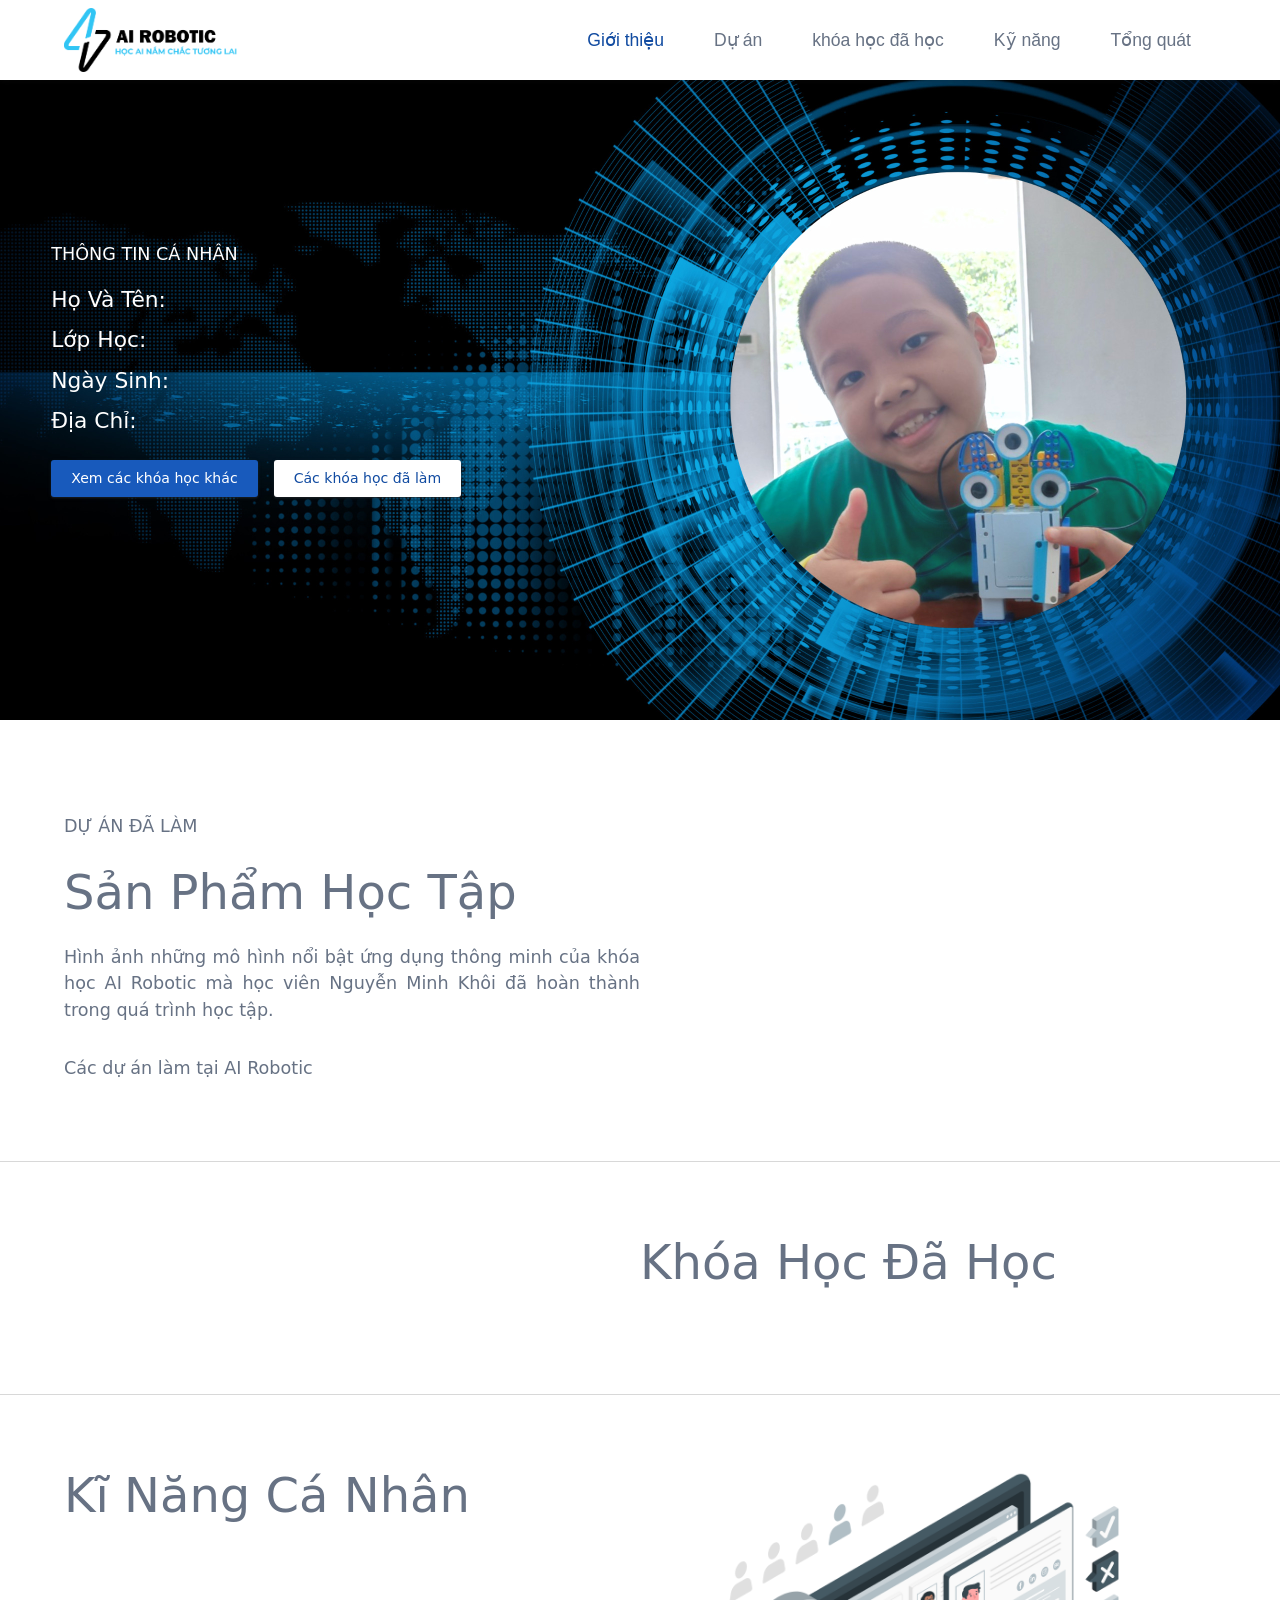
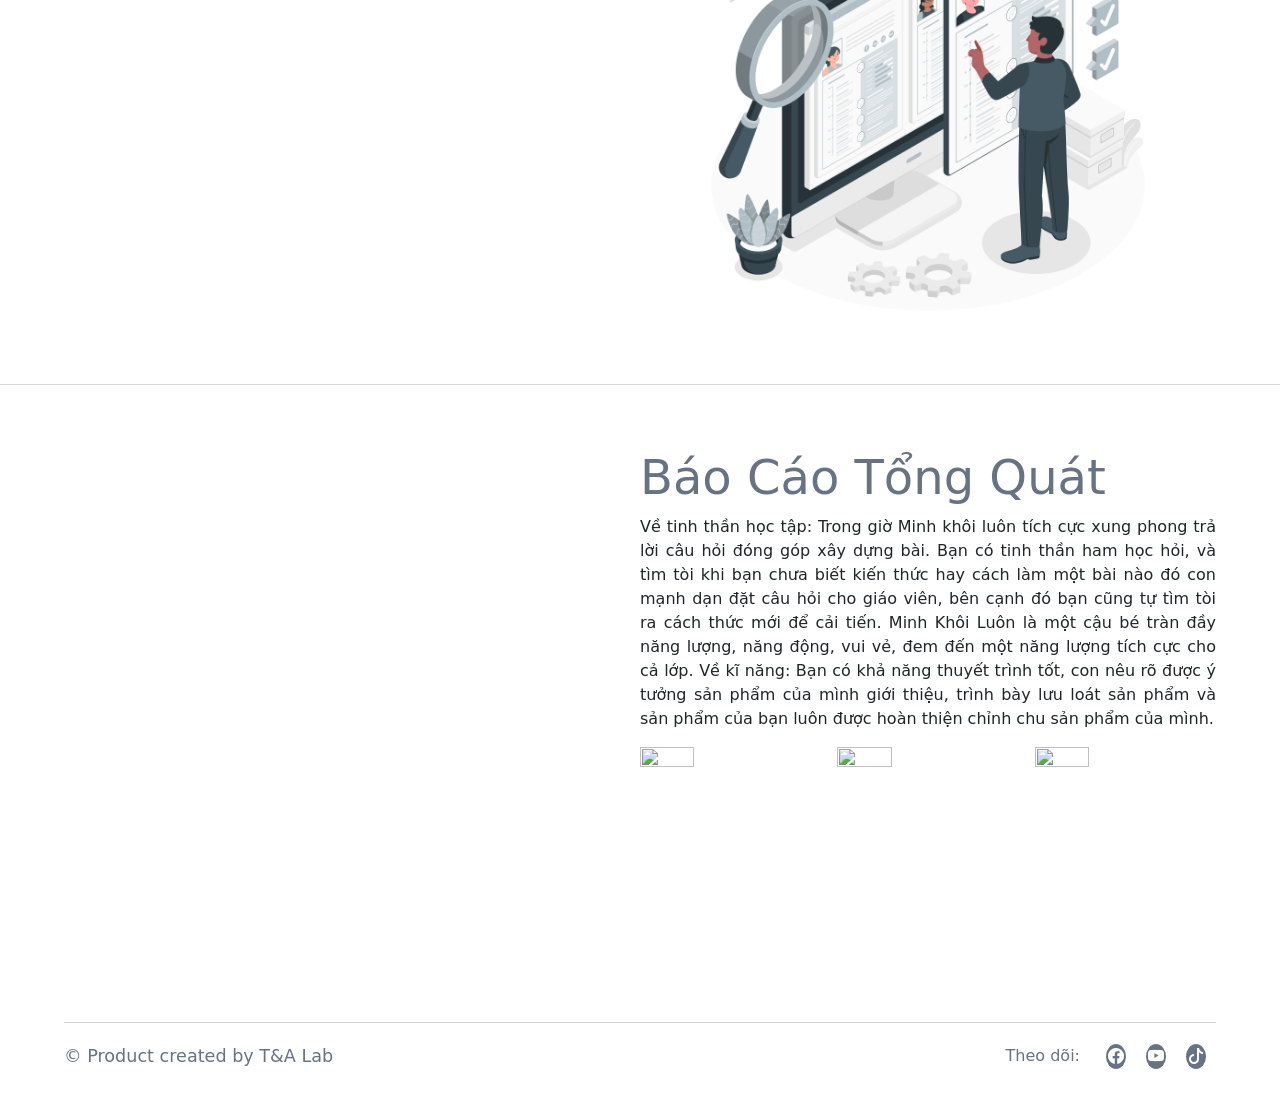
==== commit 4c967373: "d" ====
--- a/index.html
+++ b/index.html
@@ -112,7 +112,7 @@
                         </div>
                         <div class="d551412a3__right">
                             <div class="d551412a3-left-img">
-                                <img src="https://shame-game.github.io/Profile-Template/Profiling-amico.png" class="indetro">
+                                <img src="./staric/Image/Profiling-amico.png" class="indetro">
                             </div>
                         </div>
                     </div>
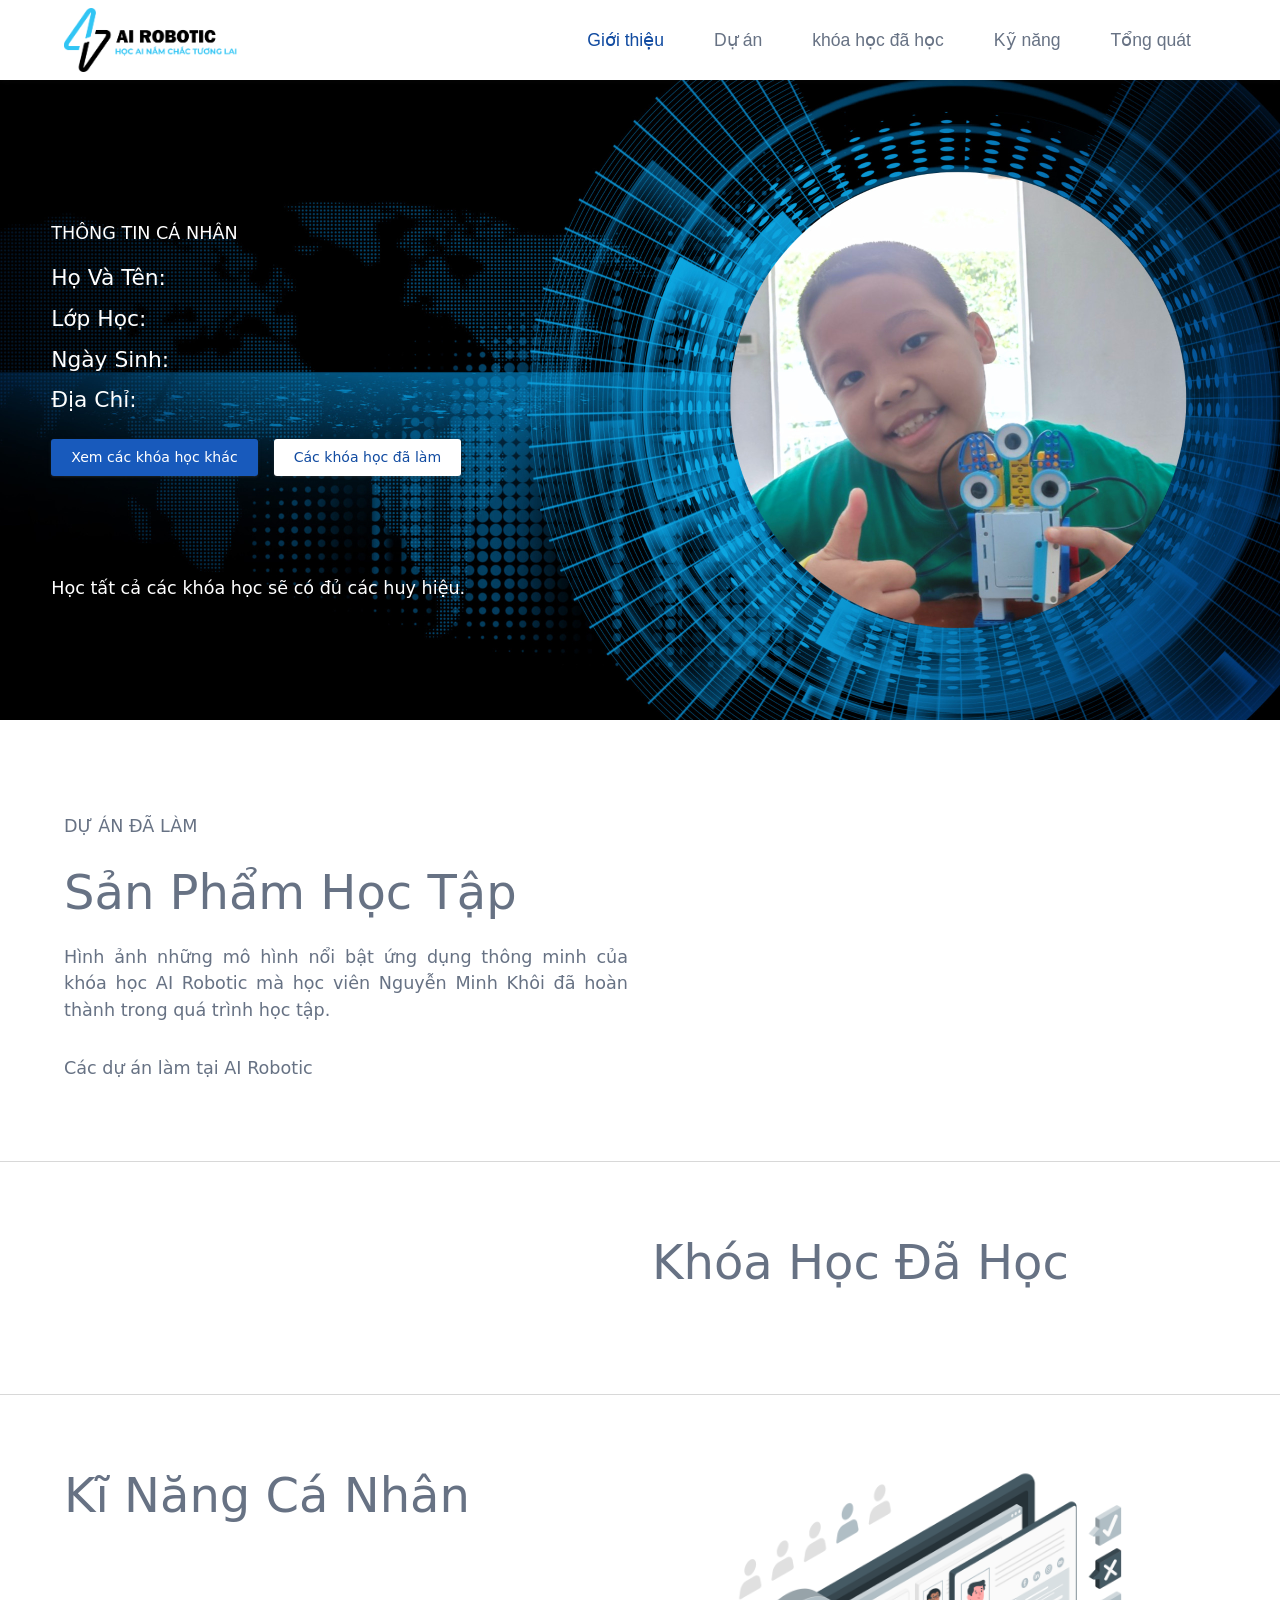
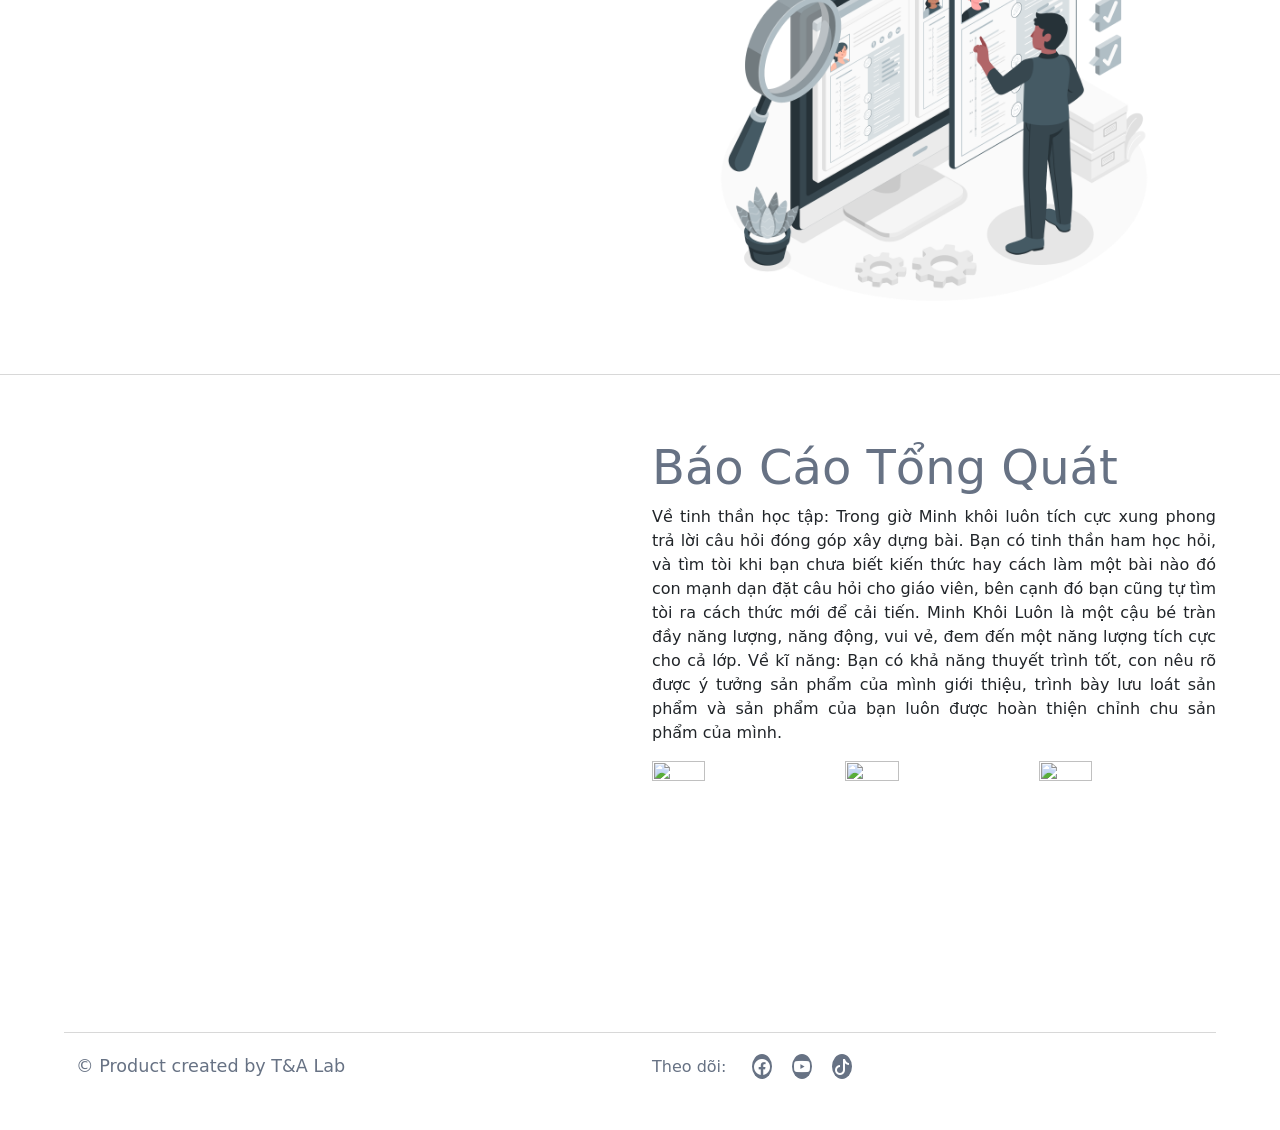
==== commit 04008031: "d" ====
--- a/index.html
+++ b/index.html
@@ -20,13 +20,28 @@
 </head>
 
 <body>
-    <div class="loadweb">
+    <div class="Menu-nav" style="display: none;">
+        <div style="display: flex;justify-content: end;padding: .5rem; font-size: 1.5rem;">
+            <i class="bi bi-x-lg" onclick="X()"></i>
+        </div>
+        <div class="menunav">
+            <a class="home acc" href="#banner">Giới thiệu</a>
+            <a class="template" href="#d551412a1">Dự án</a>
+            <a class="template" href="#d551412a2">khóa học đã học</a>
+            <a class="create" href="#d551412a3">Kỹ năng</a>
+            <a class="contact" href="#tongquan">Tổng quát</a>
+        </div>
+    </div>
+    <div class="loadweb" >
         <div></div>
     </div>
     <div id="mainintro"></div>
     <main class="main-wrap">
         <section id="header1412a1">
             <div class="header1412a1">
+                <div class="menu" style="display: none;">
+                    <i class="bi bi-list"></i>
+                </div>
                 <div class="header1412a1-logo">
                     <img style="height: 100%;width: auto;" src="./staric/Image/Logo.png" alt="">
                 </div>
@@ -60,13 +75,14 @@
                             <a href="#d551412a2">Các khóa học đã làm</a>
                         </div>
                         <div id="slick__banner" class="row"></div>
+                        <p style="padding: .5rem 0; font-size: 1.1rem;">Học tất cả các khóa học sẽ có đủ các huy hiệu.</p>
                     </div>
                 </div>
             </section>
             <section id="d551412a1">
                 <div class="d551412a1">
-                    <div class="d551412a1-wrap">
-                        <div class="d551412a1__left">
+                    <div class="d551412a1-wrap row">
+                        <div class="d551412a1__left col-lg-6">
                             <div class="d551412a1-left-content">
                                 <p class="Title__non"> Dự án đã làm </p>
                                 <div class="Title__main"> Sản Phẩm Học Tập</div>
@@ -76,7 +92,7 @@
                                 <div class="Content__main"> Các dự án làm tại AI Robotic </div>
                             </div>
                         </div>
-                        <div class="d551412a1__right">
+                        <div class="d551412a1__right col-lg-6">
                             <div class="d551412a1-right-slick row">
                             </div>
                         </div>
@@ -85,14 +101,14 @@
             </section>
             <section id="d551412a2">
                 <div class="d551412a2">
-                    <div class="d551412a2-wrap">
-                        <div class="d551412a2__left">
+                    <div class="d551412a2-wrap row">
+                        <div class="d551412a2__left col-lg-6">
                             <div class="d551412a2-left-img">
                                 <img src="https://i.pinimg.com/736x/5d/5e/52/5d5e52a693fe1c6cd9401f726e4dd644.jpg"
                                     alt="">
                             </div>
                         </div>
-                        <div class="d551412a2__right">
+                        <div class="d551412a2__right col-lg-6">
                             <div class="d551412a2-right-wrap">
                                 <div class="Title__main"> Khóa học đã học</div>
                                 <div class="d551412a2-right__content" style="padding: 1rem 0;"></div>
@@ -103,14 +119,14 @@
             </section>
             <section id="d551412a3" style="border-bottom: 1px solid rgb(216, 216, 216);border-top: unset;">
                 <div class="d551412a3">
-                    <div class="d551412a3-wrap">
-                        <div class="d551412a3__left">
+                    <div class="d551412a3-wrap row">
+                        <div class="d551412a3__left col-lg-6">
                             <div class="d551412a3-right-wrap">
                                 <div class="Title__main"> Kĩ năng cá nhân</div>
                                 <div class="d551412a3-right__content" style="padding: 1rem 0;"></div>
                             </div>
                         </div>
-                        <div class="d551412a3__right">
+                        <div class="d551412a3__right col-lg-6" >
                             <div class="d551412a3-left-img">
                                 <img src="./staric/Image/Profiling-amico.png" class="indetro">
                             </div>
@@ -119,12 +135,12 @@
                 </div>
             </section>
             <section class="tongquan" id="tongquan">
-                <div class="tongquan_wrap">
-                    <div class="tongquan_video">
+                <div class="tongquan_wrap row">
+                    <div class="tongquan_video col-lg-6">
                         <iframe src="https://drive.google.com/file/d/1JilmliPRPdn1SrpJM8PGqub2P2Ozw_2L/preview"
                             style="width: 90%; height: auto;aspect-ratio: 16/9;" allow="autoplay"></iframe>
                     </div>
-                    <div class="tongquan_content">
+                    <div class="tongquan_content col-lg-6">
                         <div class="tongquan_text">
                             <h1 class="Title__main" style="color: var(--color-text);font-weight: 400;">Báo cáo tổng quát
                             </h1>
@@ -158,11 +174,11 @@
                 <div class="ft1412c1">
                     <div class="ft1412c1-wrap">
                         <div class="ft1412c1-dot"></div>
-                        <div class="ft1412c1-content">
-                            <div class="ft1412c1-text">
+                        <div class="ft1412c1-content row">
+                            <div class="ft1412c1-text col-lg-6 dd">
                                 <p>© Product created by T&A Lab</p>
                             </div>
-                            <div class="ft1412c1-icon" >
+                            <div class="ft1412c1-icon col-lg-6 dd" >
                                 <p style="margin-right: 1rem;">Theo dõi: </p>
                                 <a href="https://www.facebook.com/profile.php?id=100071172378187" target="_blank">
                                     <i class="bi bi-facebook"></i>
--- a/staric/index.css
+++ b/staric/index.css
@@ -50,6 +50,12 @@
     text-align: justify;
 }
 
+@media (max-width: 992px) {
+    .Title__main {
+        font-size:2rem;
+        text-transform: capitalize;
+    }
+}
 /* --------------------- */
 /* Banner */
 /* --------------------- */
@@ -337,16 +343,16 @@
 }
 
 .d551412a1__left {
-    flex: 1;
+
 }
 
 .d551412a1__right {
-    width: 50%;
     height: 100%;
     display: flex;
     justify-content: center;
     align-items: center;
 }
+
 
 .d551412a1-right-slick {
     width: 50%;
@@ -354,6 +360,11 @@
     margin: 0;
     padding: 2em 0 4em 0;
     position: relative;
+}
+@media (max-width: 992px) {
+    .d551412a1-right-slick{
+        width: 100% ;
+    }
 }
 
 .d551412a1-right-slick img {
@@ -374,14 +385,12 @@
 }
 
 .d551412a2__left,.d551412a3__left {
-    flex: 1;
     display: flex;
     align-items: start;
     justify-content: start;
 }
 
 .d551412a2__right,.d551412a3__right {
-    width: 50%;
     display: flex;
     justify-content: center;
     align-items: start;
@@ -398,6 +407,16 @@
 .d551412a3-left-img{
     display: flex;
     justify-content: center;
+}
+
+.d551412a2-left-img{
+    width: 100%;
+    height: 100%;
+    display: flex;
+    justify-content: center;
+}
+.d551412a2-left-img>img{
+    width: 90%;
 }
 
 .d551412a2-right__ctTi,.d551412a3-right__ctTi {
@@ -595,12 +614,13 @@
 }
 
 .tongquan_wrap>div{
-    flex: 1;
+    
 }
 
 .tongquan_video{
     display: flex;
-
+    justify-content: center;
+    padding: .5rem 0;
 }
 
 .tongquan_image{
@@ -615,4 +635,53 @@
 .tongquan_text>p{
     font-size: 1rem;
     text-align: justify;
+}
+
+@media (max-width: 500px) {
+    .dd{
+        text-align: center;
+        justify-content: center;
+    }
+}
+
+.menu{
+    font-size: 2rem;
+}
+
+.Menu-nav{
+    display: flex;
+    flex-direction: column;
+    position: fixed;
+    width: 80%;
+    top: 2rem;
+    left: 50%;
+    transform: translate(-50%);
+    background-color: white;
+    z-index: 999;
+    transition: all .3s linear;
+    box-shadow: rgba(100, 100, 111, 0.2) 0px 7px 29px 0px;
+    border-radius: 8px;
+}
+
+.logo-nav{
+    width: 100%;
+    font-size: 1rem;
+    display: flex;
+    justify-content: center;
+    padding: .5rem 0;
+    border-bottom: 1px solid #677284;
+}
+.logo-nav>img{
+    width: 50%;
+}
+.menunav{
+    display: flex;
+    flex-direction: column;
+    gap: .5rem;
+    padding: .5rem;
+}
+
+.menunav>a{
+    text-align: center;
+    padding: .5rem;
 }
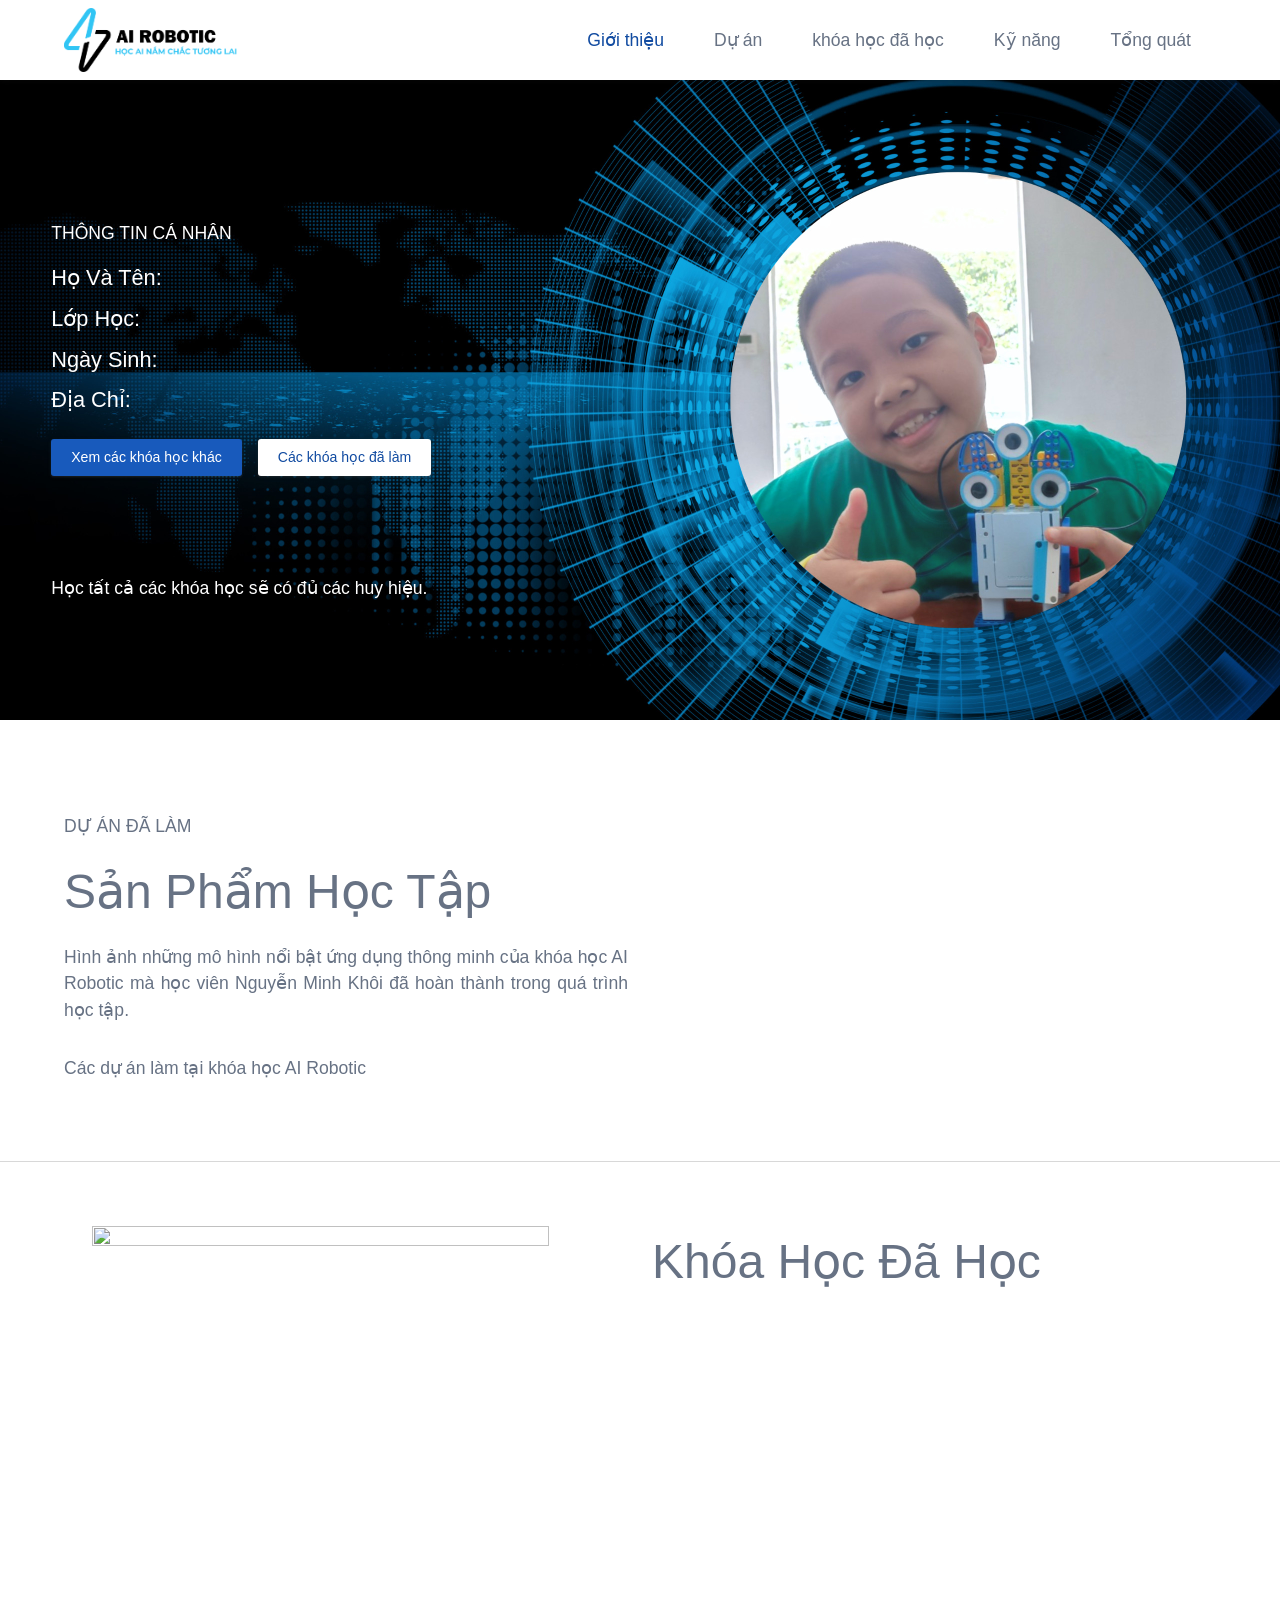
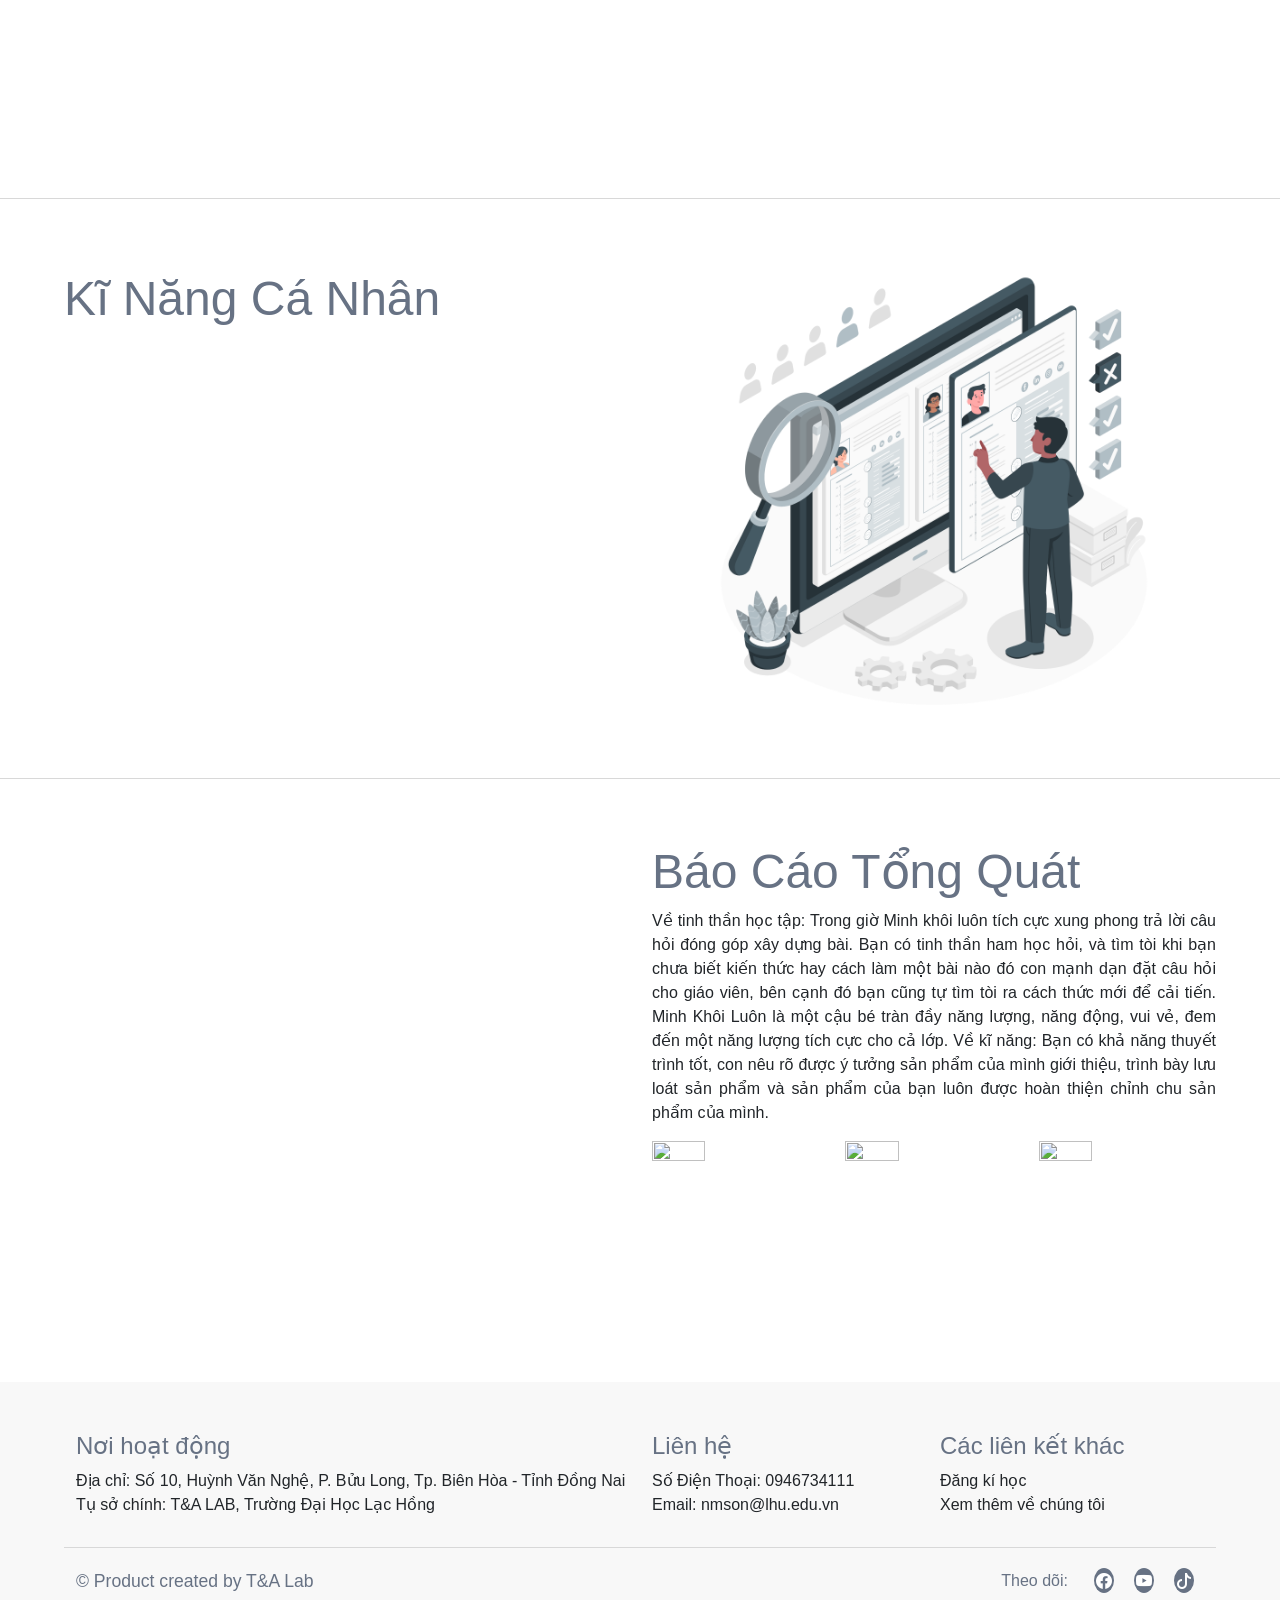
==== commit ba2f6473: "x" ====
--- a/index.html
+++ b/index.html
@@ -8,7 +8,7 @@
     <meta name="viewport" content="width=device-width, initial-scale=1.0">
     <link id="shortcut_icon" rel="shortcut icon" type="image/ico" href="./Photo/Icon.png">
     <!-- Title & ico img -->
-    <title>Vamnaone</title>
+    <title>Profile</title>
     <!-- Bootstrap -->
     <link href="https://cdn.jsdelivr.net/npm/bootstrap@5.3.2/dist/css/bootstrap.min.css" rel="stylesheet">
     <link rel="stylesheet" href="https://cdn.jsdelivr.net/npm/bootstrap-icons@1.11.3/font/bootstrap-icons.min.css">
@@ -32,7 +32,7 @@
             <a class="contact" href="#tongquan">Tổng quát</a>
         </div>
     </div>
-    <div class="loadweb" >
+    <div class="loadweb">
         <div></div>
     </div>
     <div id="mainintro"></div>
@@ -54,7 +54,7 @@
                 </ul>
             </div>
         </section>
-        <div class="main" >
+        <div class="main">
             <section id="banner">
                 <div class="banner__background">
                     <img src="./staric/Image/banner-lg.jpg" alt="">
@@ -75,7 +75,8 @@
                             <a href="#d551412a2">Các khóa học đã làm</a>
                         </div>
                         <div id="slick__banner" class="row"></div>
-                        <p style="padding: .5rem 0; font-size: 1.1rem;">Học tất cả các khóa học sẽ có đủ các huy hiệu.</p>
+                        <p class="jhgjf" style="padding: .5rem 0; font-size: 1.1rem;">Học tất cả các khóa học sẽ có đủ
+                            các huy hiệu.</p>
                     </div>
                 </div>
             </section>
@@ -89,7 +90,7 @@
                                 <div class="Content__main">Hình ảnh những mô hình nổi bật ứng dụng thông minh của khóa
                                     học AI Robotic mà học
                                     viên Nguyễn Minh Khôi đã hoàn thành trong quá trình học tập. </div>
-                                <div class="Content__main"> Các dự án làm tại AI Robotic </div>
+                                <div class="Content__main"> Các dự án làm tại khóa học AI Robotic </div>
                             </div>
                         </div>
                         <div class="d551412a1__right col-lg-6">
@@ -126,7 +127,7 @@
                                 <div class="d551412a3-right__content" style="padding: 1rem 0;"></div>
                             </div>
                         </div>
-                        <div class="d551412a3__right col-lg-6" >
+                        <div class="d551412a3__right col-lg-6">
                             <div class="d551412a3-left-img">
                                 <img src="./staric/Image/Profiling-amico.png" class="indetro">
                             </div>
@@ -170,7 +171,38 @@
                     </div>
                 </div>
             </section>
-            <section id="ft1412c1">
+            <section style="padding-top: 50px;background-color: #f8f8f8;">
+                <div class="row" style="width: 90%;
+                margin: 0 auto;
+                display: flex;
+                justify-content: space-between;
+                align-items: center;">
+                    <div class="col-lg-6">
+                        <h1 style="font-size: 1.5em;color: var(--color-text)">Nơi hoạt động</h1>
+                        <ul>
+                            <li>Địa chỉ: Số 10, Huỳnh Văn Nghệ, P. Bửu Long, Tp. Biên Hòa - Tỉnh Đồng Nai</li>
+                            <li>Tụ sở chính: T&A LAB, Trường Đại Học Lạc Hồng</li>
+                        </ul>
+                    </div>
+                    <div class="col-lg-3">
+                        <h1 style="font-size: 1.5em;color: var(--color-text)">Liên hệ</h1>
+                        <ul>
+                            <li>Số Điện Thoại: 0946734111</li>
+                            <li>Email: nmson@lhu.edu.vn</li>
+                        </ul>
+                    </div>
+                    <div class="col-lg-3">
+                        <h1 style="font-size: 1.5em;color: var(--color-text)">Các liên kết khác</h1>
+                        <ul>
+                            <li><a class="ft12" href="https://airobotic.edu.vn/#dk">Đăng kí học</a></li>
+                            <li><a class="ft12"
+                                    href="https://s4h.edu.vn/tintuc/chuong-trinh-ai-robotic-sach-ai-super-assistant/">Xem
+                                    thêm về chúng tôi</a></li>
+                        </ul>
+                    </div>
+                </div>
+            </section>
+            <section id="ft1412c1" style=" background-color: #f8f8f8;">
                 <div class="ft1412c1">
                     <div class="ft1412c1-wrap">
                         <div class="ft1412c1-dot"></div>
@@ -178,7 +210,7 @@
                             <div class="ft1412c1-text col-lg-6 dd">
                                 <p>© Product created by T&A Lab</p>
                             </div>
-                            <div class="ft1412c1-icon col-lg-6 dd" >
+                            <div class="ft1412c1-icon col-lg-6 dd" style="justify-content: end;">
                                 <p style="margin-right: 1rem;">Theo dõi: </p>
                                 <a href="https://www.facebook.com/profile.php?id=100071172378187" target="_blank">
                                     <i class="bi bi-facebook"></i>
--- a/staric/index.css
+++ b/staric/index.css
@@ -11,7 +11,7 @@
 
 html {
     font-size: 16px;
-    font-family: "Noto Sans", sans-serif !important;
+    font-family: "Montserrat", sans-serif !important;
 }
 
 .title-all {
@@ -23,13 +23,19 @@
 body {
     margin: 0;
     padding: 0;
+    font-family: "Montserrat", sans-serif !important;
+}
+
+ul {
+    list-style: none;
 }
 
 a {
     text-decoration: none;
-}
-
-@import url('https://fonts.googleapis.com/css2?family=Anton&family=Noto+Sans:ital,wght@0,100..900;1,100..900&family=Roboto:ital,wght@0,100;0,300;0,400;0,500;0,700;0,900;1,100;1,300;1,400;1,500;1,700;1,900&display=swap');
+    color: unset
+}
+
+@import url('https://fonts.googleapis.com/css2?family=Anton&family=Montserrat:ital,wght@0,100..900;1,100..900&family=Noto+Sans:ital,wght@0,100..900;1,100..900&family=Roboto:ital,wght@0,100;0,300;0,400;0,500;0,700;0,900;1,100;1,300;1,400;1,500;1,700;1,900&display=swap');
 
 .Title__non {
     font-size: 1.1rem;
@@ -52,10 +58,11 @@
 
 @media (max-width: 992px) {
     .Title__main {
-        font-size:2rem;
+        font-size: 2rem;
         text-transform: capitalize;
     }
 }
+
 /* --------------------- */
 /* Banner */
 /* --------------------- */
@@ -337,14 +344,13 @@
     padding: 4rem;
 }
 
+
 .d551412a1-wrap {
     display: flex;
     align-items: center;
 }
 
-.d551412a1__left {
-
-}
+.d551412a1__left {}
 
 .d551412a1__right {
     height: 100%;
@@ -361,9 +367,10 @@
     padding: 2em 0 4em 0;
     position: relative;
 }
+
 @media (max-width: 992px) {
-    .d551412a1-right-slick{
-        width: 100% ;
+    .d551412a1-right-slick {
+        width: 100%;
     }
 }
 
@@ -373,53 +380,63 @@
 }
 
 /*  */
-.d551412a2,.d551412a3 {
+.d551412a2,
+.d551412a3 {
     font-size: 1rem;
     color: var(--color-text);
     padding: 4rem;
     border-top: 1px solid rgb(216, 216, 216);
 }
 
-.d551412a2-wrap,.d551412a3-wrap  {
-    display: flex;
-}
-
-.d551412a2__left,.d551412a3__left {
+.d551412a2-wrap,
+.d551412a3-wrap {
+    display: flex;
+}
+
+.d551412a2__left,
+.d551412a3__left {
     display: flex;
     align-items: start;
     justify-content: start;
 }
 
-.d551412a2__right,.d551412a3__right {
+.d551412a2__right,
+.d551412a3__right {
     display: flex;
     justify-content: center;
     align-items: start;
 }
 
-.d551412a2__left>img,.d551412a3-left-img>img {
+.d551412a2__left>img,
+.d551412a3-left-img>img {
     width: 80%;
 }
 
-.d551412a2-right-wrap,.d551412a3-right-wrap {
+.d551412a2-right-wrap,
+.d551412a3-right-wrap {
     width: 100%;
     height: 100%;
 }
-.d551412a3-left-img{
-    display: flex;
-    justify-content: center;
-}
-
-.d551412a2-left-img{
-    width: 100%;
-    height: 100%;
-    display: flex;
-    justify-content: center;
-}
-.d551412a2-left-img>img{
+
+.d551412a3-left-img {
+    display: flex;
+    justify-content: center;
+}
+
+.d551412a2-left-img {
+    width: 100%;
+    display: flex;
+    justify-content: center;
+}
+
+.d551412a2-left-img>img {
     width: 90%;
-}
-
-.d551412a2-right__ctTi,.d551412a3-right__ctTi {
+    object-fit: cover;
+    aspect-ratio: 1/1;
+}
+
+.d551412a2-right__ctTi,
+.d551412a3-right__ctTi {
     padding: 8px 15px;
     display: flex;
     justify-content: space-between;
@@ -429,30 +446,35 @@
     border-bottom: 1px solid #d8d8d8;
 }
 
-.d551412a2-right__ctTi:hover,.d551412a3-right__ctTi:hover {
+.d551412a2-right__ctTi:hover,
+.d551412a3-right__ctTi:hover {
     background-color: rgb(244, 244, 244);
     cursor: pointer;
 }
 
-.d551412a2-right__ctall,.d551412a3-right__ctall {
+.d551412a2-right__ctall,
+.d551412a3-right__ctall {
     overflow: hidden;
     transition: all .3s linear;
     height: 0;
     padding: 0
 }
 
-.d551412a2-right__ctall.hide,.d551412a3-right__ctall.hide {
+.d551412a2-right__ctall.hide,
+.d551412a3-right__ctall.hide {
     overflow: hidden;
     transition: all .3s linear;
     height: unset;
     padding: 1rem;
 }
 
-.d55svg,.d54svg {
+.d55svg,
+.d54svg {
     transition: all .3s linear;
 }
 
-.d55svg.hiden,.d54svg.hiden {
+.d55svg.hiden,
+.d54svg.hiden {
     transform: rotate(180deg);
 }
 
@@ -547,7 +569,7 @@
 /* slick */
 .slick-dots {
     display: flex !important;
-    width: 70%;
+    width: 20%;
     justify-content: space-between;
     list-style: none;
     position: absolute;
@@ -606,49 +628,48 @@
 }
 
 /* tongquan */
-.tongquan{
+.tongquan {
     padding: 4rem;
-} 
-.tongquan_wrap{
-    display: flex;
-}
-
-.tongquan_wrap>div{
-    
-}
-
-.tongquan_video{
+}
+
+.tongquan_wrap {
+    display: flex;
+}
+
+.tongquan_wrap>div {}
+
+.tongquan_video {
     display: flex;
     justify-content: center;
     padding: .5rem 0;
 }
 
-.tongquan_image{
+.tongquan_image {
     display: flex;
     gap: 1rem;
 }
 
-.tongquan_text{
-    padding-bottom: 1rem ;
-}
-
-.tongquan_text>p{
+.tongquan_text {
+    padding-bottom: 1rem;
+}
+
+.tongquan_text>p {
     font-size: 1rem;
     text-align: justify;
 }
 
 @media (max-width: 500px) {
-    .dd{
+    .dd {
         text-align: center;
         justify-content: center;
     }
 }
 
-.menu{
+.menu {
     font-size: 2rem;
 }
 
-.Menu-nav{
+.Menu-nav {
     display: flex;
     flex-direction: column;
     position: fixed;
@@ -663,7 +684,7 @@
     border-radius: 8px;
 }
 
-.logo-nav{
+.logo-nav {
     width: 100%;
     font-size: 1rem;
     display: flex;
@@ -671,17 +692,42 @@
     padding: .5rem 0;
     border-bottom: 1px solid #677284;
 }
-.logo-nav>img{
+
+.logo-nav>img {
     width: 50%;
 }
-.menunav{
+
+.menunav {
     display: flex;
     flex-direction: column;
     gap: .5rem;
     padding: .5rem;
 }
 
-.menunav>a{
+.menunav>a {
     text-align: center;
     padding: .5rem;
+}
+
+@media (max-width: 992px) {
+
+    .d551412a1,
+    .d551412a2,
+    .d551412a3,
+    .tongquan {
+        padding: 2rem;
+    }
+
+    .jhgjf {
+        font-size: .5rem !important;
+    }
+}
+
+.ft12 {
+    transition: all .3s linear;
+    transform: translateY(0);
+}
+
+.ft12:hover {
+    color: var(--color-main);
 }
